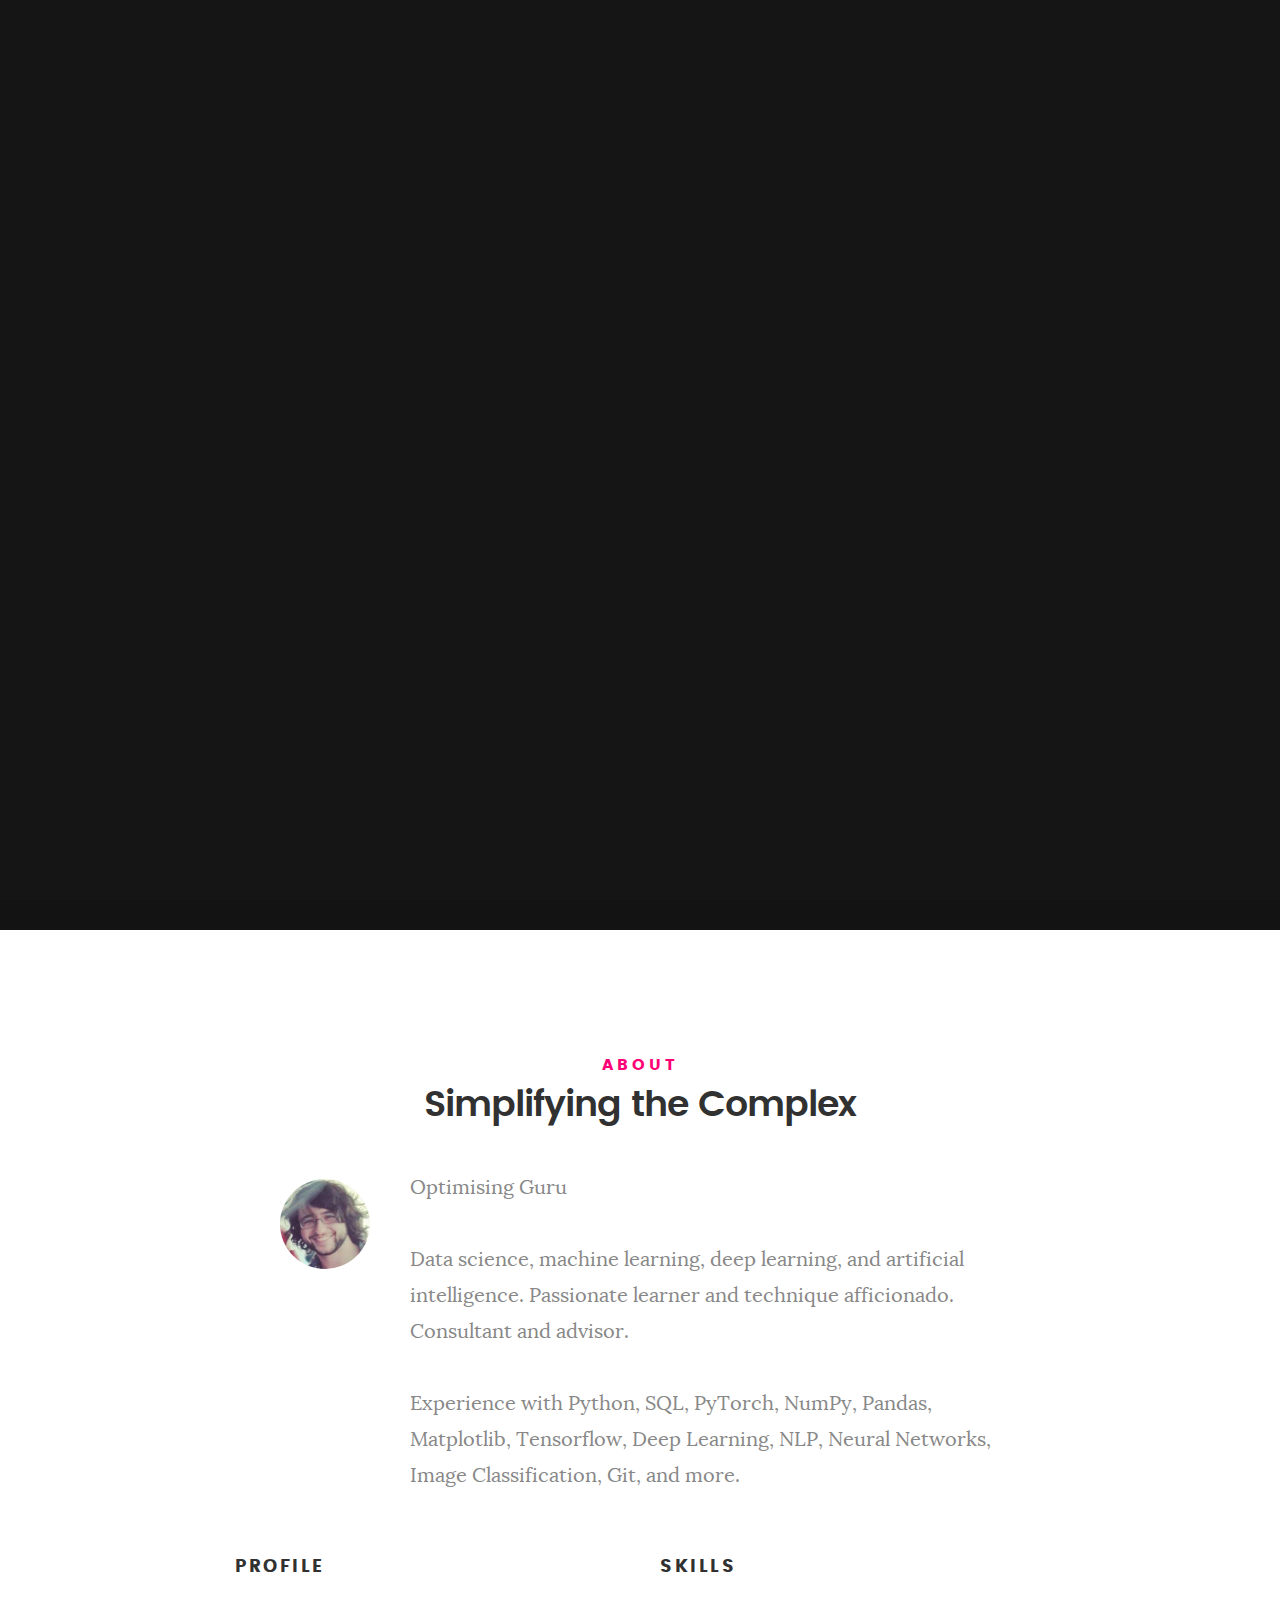
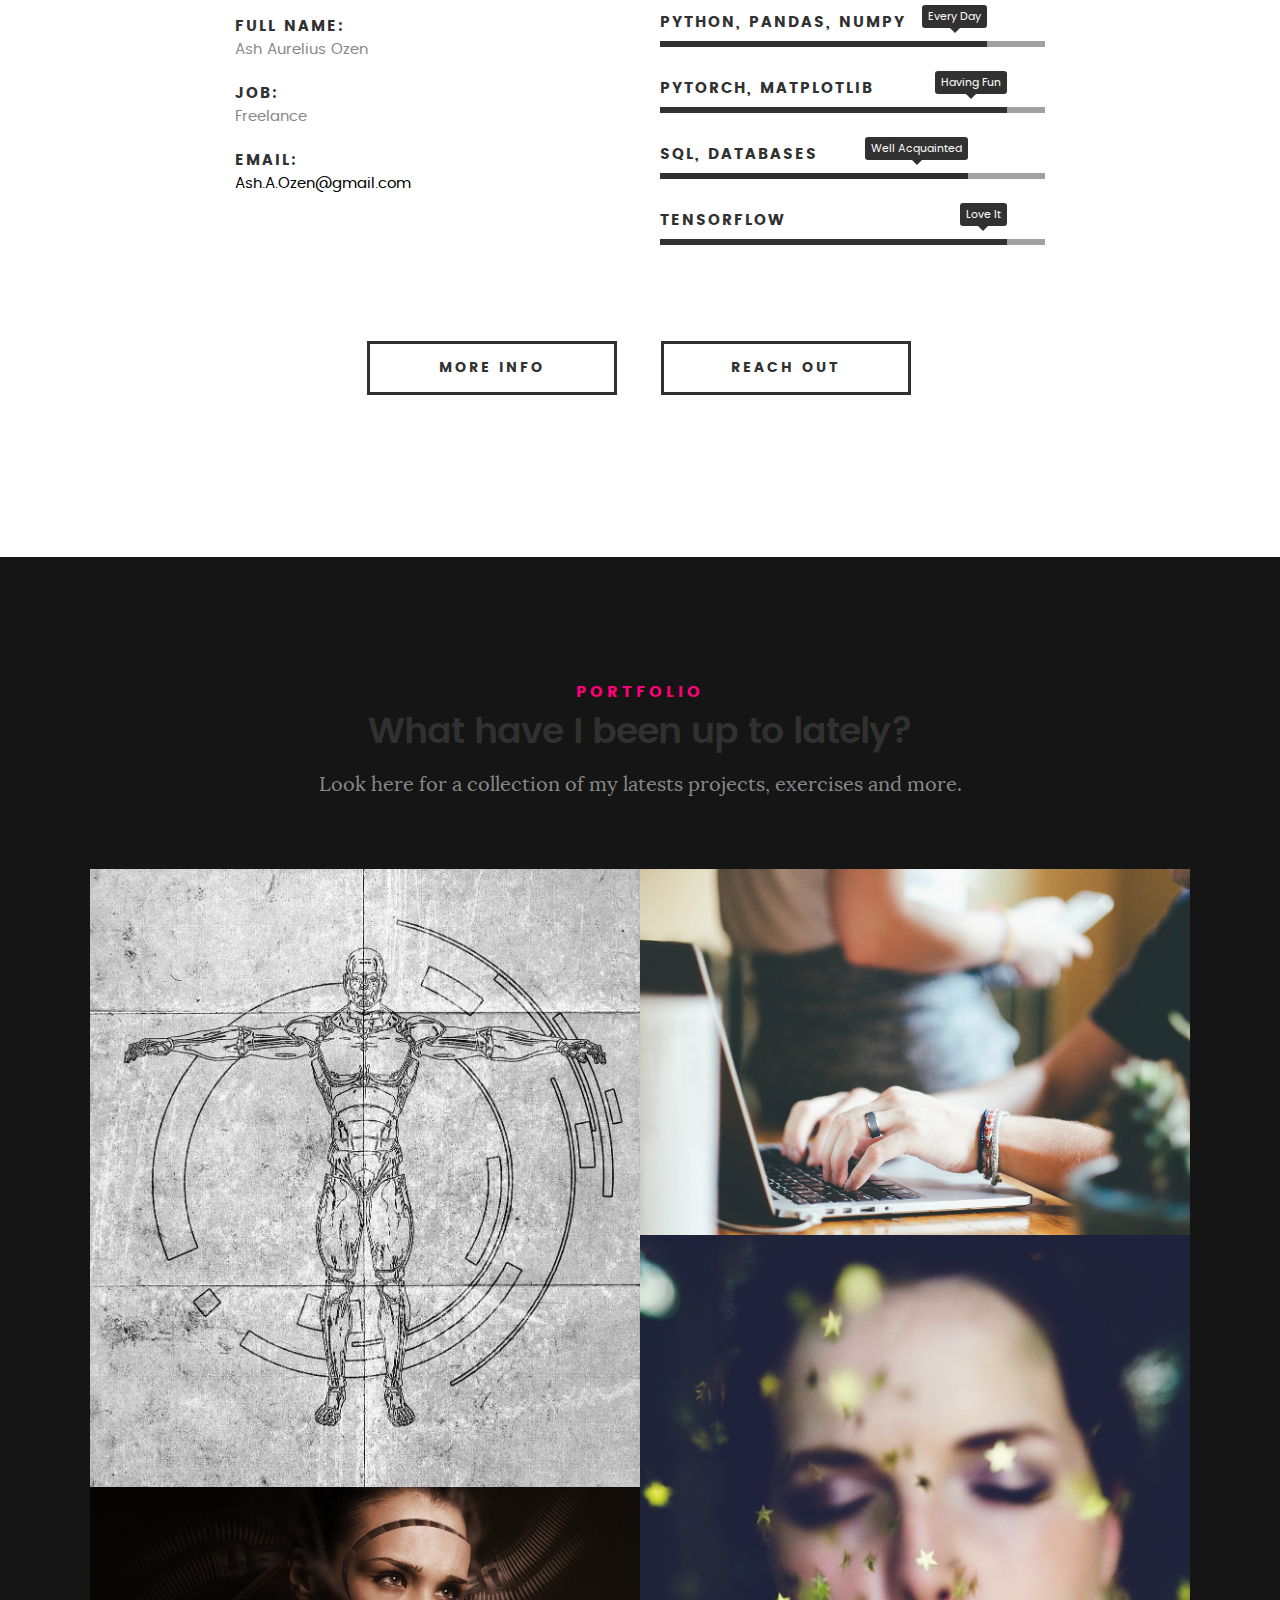
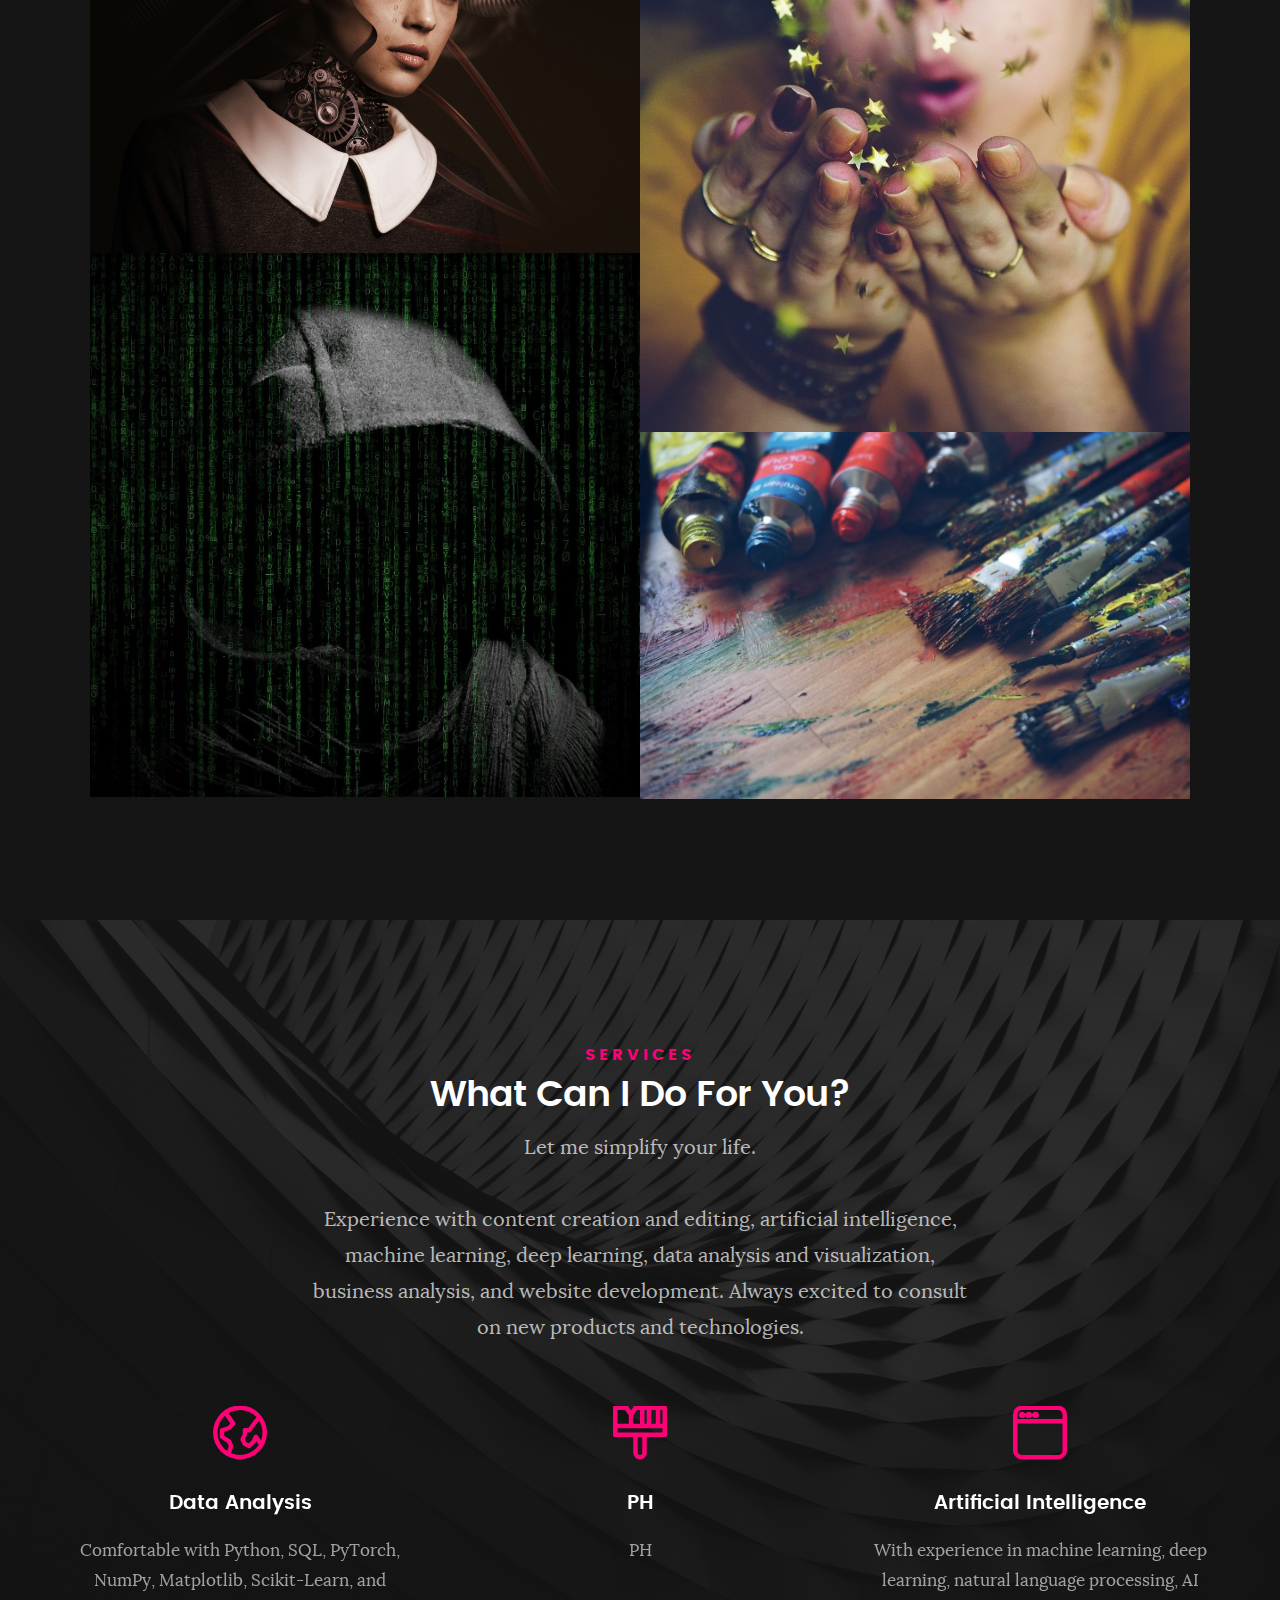
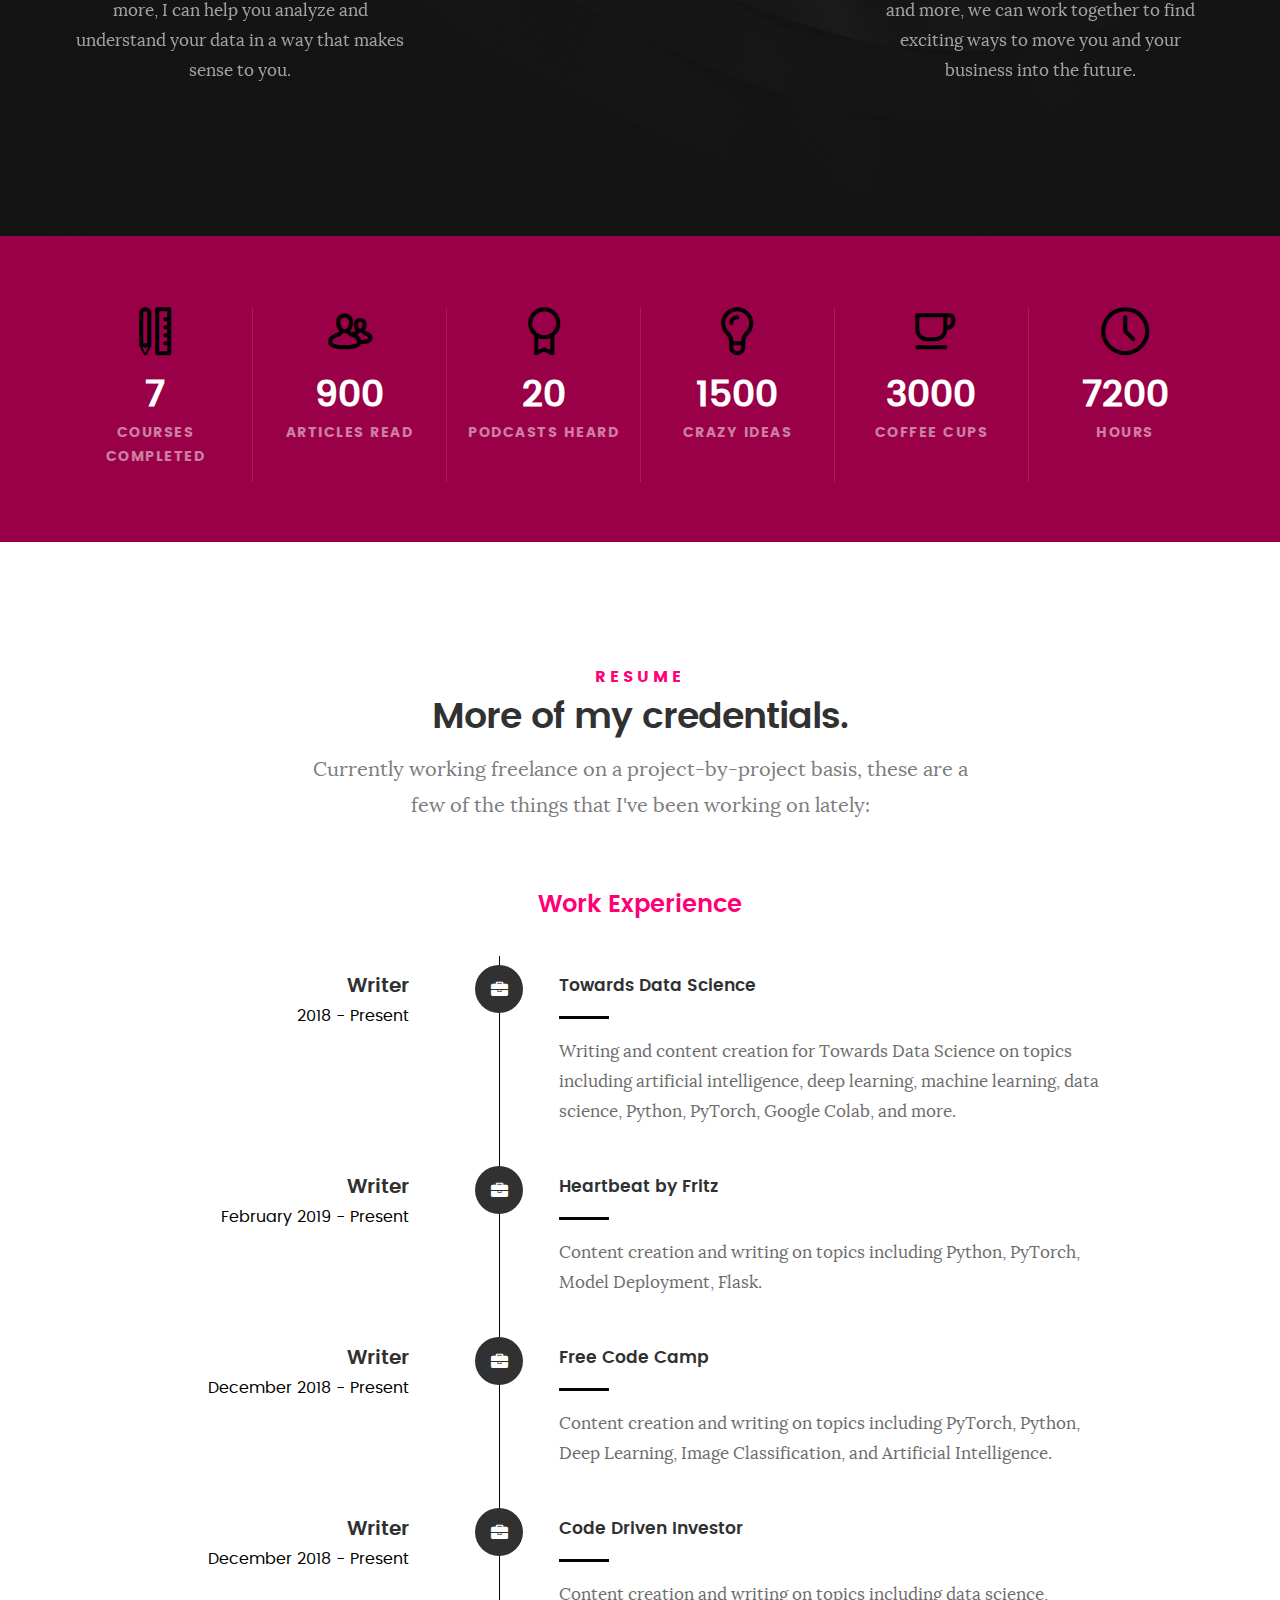
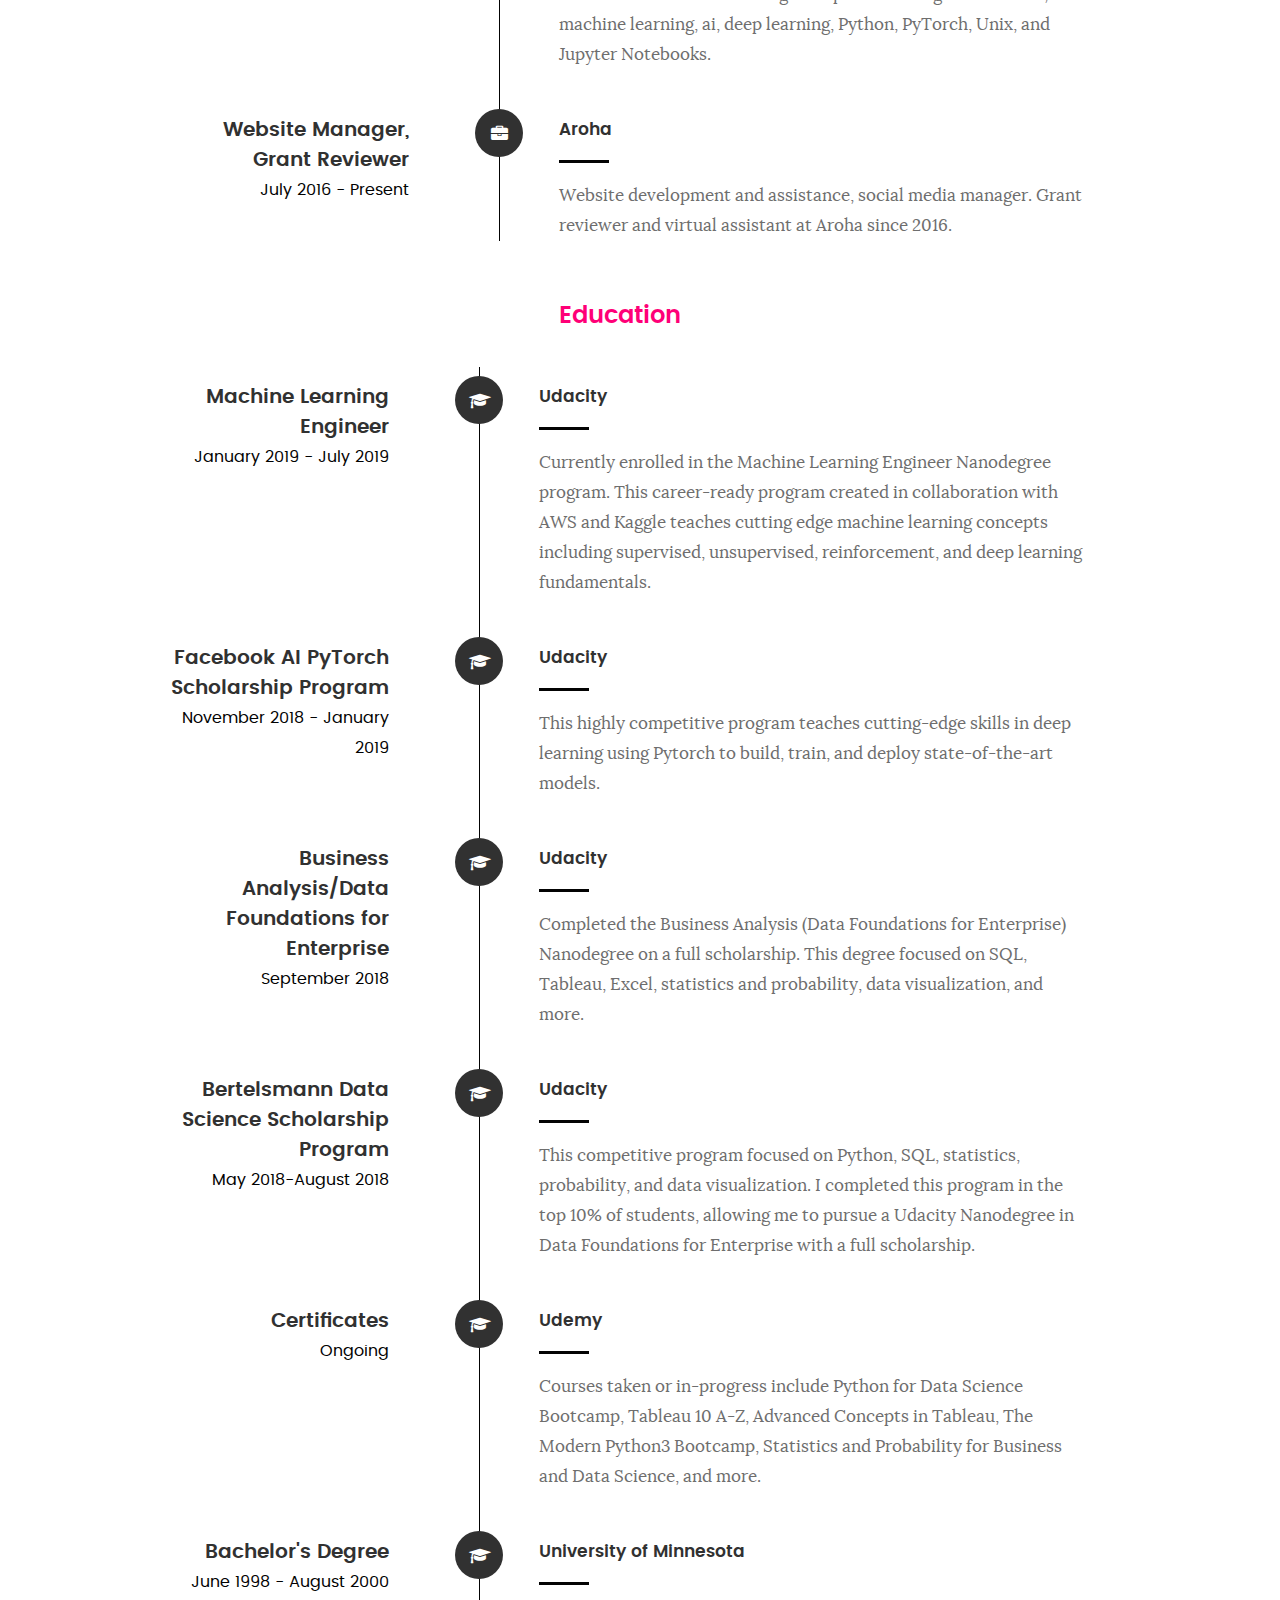
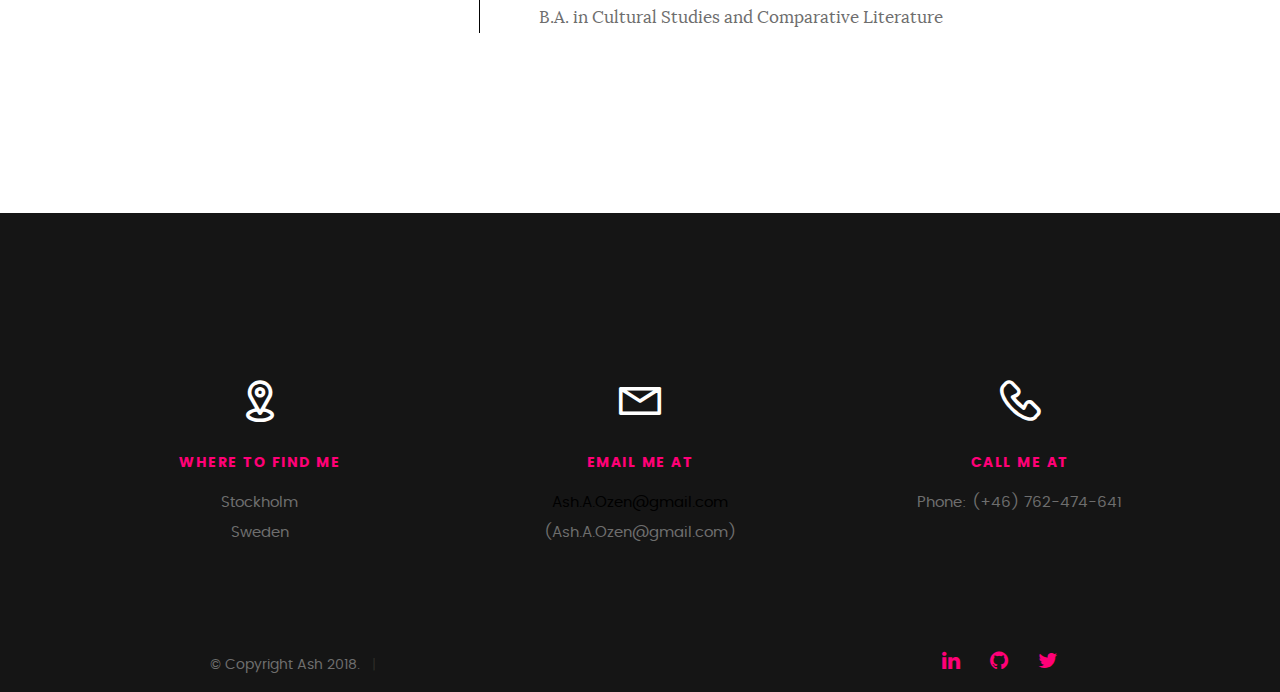
==== index.html @ 693f880a "first commit" ====
<!DOCTYPE html>
<!--[if IE 8 ]><html class="no-js oldie ie8" lang="en"> <![endif]-->
<!--[if IE 9 ]><html class="no-js oldie ie9" lang="en"> <![endif]-->
<!--[if (gte IE 9)|!(IE)]><!-->
<html class="no-js" lang="en">
<!--<![endif]-->

<head>

	<!--- basic page needs
   ================================================== -->
	<meta charset="utf-8">
	<title>Ash Ozen</title>
	<meta name="description" content="">
	<meta name="author" content="">

	<!-- mobile specific metas
   ================================================== -->
	<meta name="viewport" content="width=device-width, initial-scale=1, maximum-scale=1">

	<!-- CSS
   ================================================== -->
	<link rel="stylesheet" href="css/base.css">
	<link rel="stylesheet" href="css/main.css">
	<link rel="stylesheet" href="css/vendor.css">

	<!-- script
   ================================================== -->
	<script src="js/modernizr.js"></script>
	<script src="js/pace.min.js"></script>

	<!-- favicons
	================================================== -->
	<link rel="apple-touch-icon" sizes="180x180" href="/apple-touch-icon.png">
	<link rel="icon" type="image/png" sizes="32x32" href="/favicon-32x32.png">
	<link rel="icon" type="image/png" sizes="16x16" href="/favicon-16x16.png">
	<link rel="manifest" href="/site.webmanifest">
	<link rel="mask-icon" href="/safari-pinned-tab.svg" color="#5bbad5">
	<meta name="msapplication-TileColor" content="#da532c">
	<meta name="theme-color" content="#ffffff">

	<link rel="shortcut icon" href="https://bonn0062.github.io/portfolio_ab/favicon.ico">
	<link rel="shortcut icon"> <img src="images/ABLogoImg.png" type="image/x-icon" />
	<link rel="stylesheet" href="path/to/font-awesome/css/font-awesome.min.css">
</head>

<body id="top">

	<!-- header 
   ================================================== -->
	<header>
		<div class="row">

			<div class="top-bar">
				<a class="menu-toggle" href="#"><span>Menu</span></a>

				<div class="logo">
					<a href="index.html"></a>
				</div>

				<nav id="main-nav-wrap">
					<ul class="main-navigation">
						<li class="current"><a class="smoothscroll" href="#intro" title="">Home</a></li>
						<li><a class="smoothscroll" href="#about" title="">About</a></li>
						<li><a class="smoothscroll" href="#resume" title="">Resume</a></li>
						<li><a class="smoothscroll" href="#portfolio" title="">Portfolio</a></li>
						<li><a class="smoothscroll" href="#services" title="">Services</a></li>
						<li><a class="smoothscroll" href="#contact" title="">Contact</a></li>
						<li><a href="projects.html" title="">Projects</a></li>

					</ul>
				</nav>
			</div> <!-- /top-bar -->

		</div> <!-- /row -->
	</header> <!-- /header -->

	<!-- intro section
   ================================================== -->
	<section id="intro">

		<div class="intro-overlay"></div>

		<div class="intro-content">
			<div class="row">

				<div class="col-twelve">

					<h5>Analyze. Adapt. Achieve.</h5>
					<h1>Ash Ozen.</h1>

					<p class="intro-position">
						<span>Data Analysis</span>
						<span>Machine Learning</span>
						<span>Artificial Intelligence</span>
					</p>

					<a class="button stroke smoothscroll" href="#about" title="">learn more</a>


				</div>

			</div>
		</div> <!-- /intro-content -->

		<ul class="intro-social">
			<li><a href="https://www.linkedin.com/in/ash-ozen-1030307/"><i class="fa fa-linkedin"></i></a></li>
			<li><a href="https://github.com/Ash-Ozen"><i class="fa fa-github"></i></a></li>
			<li><a href="https://twitter.com/ash_ozen"><i class="fa fa-twitter"></i></a></li>
		</ul> <!-- /intro-social -->

	</section> <!-- /intro -->



	<!-- about section
   ================================================== -->
	<section id="about">

		<div class="row section-intro">
			<div class="col-twelve">

				<h5>About</h5>
				<h1>Simplifying the Complex</h1>

				<div class="intro-info">

					<img src="images/AAOProfile.jpg" alt="Profile Picture">

					<p class="lead"> Optimising Guru <br><br> Data science, machine learning,
						deep learning, and artificial intelligence. Passionate learner and technique afficionado.
						Consultant and advisor. <br><br> Experience with
						Python, SQL, PyTorch, NumPy, Pandas, Matplotlib, Tensorflow,
						Deep Learning, NLP, Neural Networks, Image Classification, Git, and more.</p>
				</div>

			</div>
		</div> <!-- /section-intro -->

		<div class="row about-content">

			<div class="col-six tab-full">

				<h3>Profile</h3>
				<p></p>

				<ul class="info-list">
					<li>
						<strong>Full Name:</strong>
						<span>Ash Aurelius Ozen</span>
					</li>
					<li>
						<strong>Job:</strong>
						<span>Freelance</span>
					</li>
					<!-- 
					<li>
						<strong>Website:</strong>
						<span><a href="https://bonn0062.github.io/ab_portfolio/">PH</span></a>
					</li>
					-->
					<li>

						<strong>Email:</strong></a>
						<span><a href="mailto:ash.a.ozen@gmail.com">Ash.A.Ozen@gmail.com</span></a>
					</li>

				</ul> <!-- /info-list -->

			</div>

			<div class="col-six tab-full">

				<h3>Skills</h3>
				<p></p>

				<ul class="skill-bars">
					<li>
						<div class="progress percent85"><span>Every Day</span></div>
						<strong>Python, Pandas, NumPy</strong>
					</li>
					<li>
						<div class="progress percent90"><span>Having Fun</span></div>
						<strong>PyTorch, Matplotlib</strong>
					</li>
					<li>
						<div class="progress percent80"><span>Well Acquainted</span></div>
						<strong>SQL, Databases</strong>
					</li>
					<li>
						<div class="progress percent90"><span>Love It</span></div>
						<strong>Tensorflow</strong>
					</li>

				</ul> <!-- /skill-bars -->

			</div>

		</div>

		<div class="row button-section">
			<div class="col-twelve">
				<a href="#contact" title="More Info" class="button stroke smoothscroll">More Info</a>
				<a href="mailto:ash.a.ozen@gmail.com" title="Hire Me" class="button stroke smoothscroll">Reach Out</a>
			</div>
		</div>

	</section>


	<!-- Portfolio Section
   ================================================== -->
	<section id="portfolio">

		<div class="row section-intro">
			<div class="col-twelve">

				<h5>Portfolio</h5>

				<h1>What have I been up to lately?</h1>

				<p class="lead">Look here for a collection of my latests projects, exercises and more.</p>

			</div>
		</div> <!-- /section-intro-->

		<div class="row portfotlio-content">

			<div class="col-twelve">

				<!-- portfolio-wrapper -->
				<div id="folio-wrapper" class="block-1-2 block-mob-full stack">

					<div class="bgrid folio-item">
						<div class="item-wrap">
							<img src="images/portfolio/Robot.jpg" alt="Img via Pixabay">
							<a href="#modal-05" class="overlay">
								<div class="folio-item-table">
									<div class="folio-item-cell">
										<h3 class="folio-title">Projects</h3>
										<span class="folio-types">
											Data Science, Machine Learning, Artificial Intelligence, <br> and Deep
											Learning Projects and Examples
										</span>
									</div>
								</div>
							</a>
						</div>
					</div> <!-- /folio-item -->

					<div class="bgrid folio-item">
						<div class="item-wrap">
							<img src="images/portfolio/Writing.jpg" alt="Img via Pixabay">
							<a href="#modal-02" class="overlay">
								<div class="folio-item-table">
									<div class="folio-item-cell">
										<h3 class="folio-title">Medium</h3>
										<span class="folio-types">
											Find me on Medium <br> Top Writer in Artificial Intelligence <br> Top Writer
											in Technology
										</span>
									</div>
								</div>
							</a>
						</div>
					</div> <!-- /folio-item -->

					<div class="bgrid folio-item">
						<div class="item-wrap">
							<img src="images/portfolio/WomanCelebration.jpg" alt="Img via Pixabay">
							<a href="#modal-03" class="overlay">
								<div class="folio-item-table">
									<div class="folio-item-cell">
										<h3 class="folio-title">1 Million Women to Tech DIYers</h3>
										<span class="folio-types">
											1MWTT volunteer and mentor. Created and maintain a group for 1 Million Women
											to Tech and women across the globe who are getting into technology. </span>
									</div>
								</div>
							</a>
						</div>
					</div> <!-- /folio-item -->

					<div class="bgrid folio-item">
						<div class="item-wrap">
							<img src="images/portfolio/Projects.jpg" alt="Img via Pixabay">
							<a href="#modal-04" class="overlay">
								<div class="folio-item-table">
									<div class="folio-item-cell">
										<h3 class="folio-title">Data Science/Data Analysis/Business Analysis</h3>
										<span class="folio-types">
											<li><span>
													Bertelsmann Data Science Scholarship Program<span><br> Udacity
														Business Analyst/Data Foundations for Enterprise Nanodegree
													</span> </li>
									</div>
								</div>
							</a>
						</div>
					</div> <!-- /folio-item -->

					<div class="bgrid folio-item">
						<div class="item-wrap">
							<img src="images/portfolio/FindMe.jpg" alt="Image via Pixabay">
							<a href="#modal-01" class="overlay">
								<div class="folio-item-table">
									<div class="folio-item-cell">
										<h3 class="folio-title">Find me on GitHub</h3>
										<span class="folio-types">
											Peruse my Repositories
										</span>
									</div>
								</div>
							</a>
						</div>
					</div> <!-- /folio-item -->

					<div class="bgrid folio-item">
						<div class="item-wrap">
							<img src="images/portfolio/Paint.jpg" alt="Img via Pixabay">
							<a href="#modal-06" class="overlay">
								<div class="folio-item-table">
									<div class="folio-item-cell">
										<h3 class="folio-title">Machine Learning/AI</h3>
										<span class="folio-types">
											Facebook AI PyTorch Scholarship Challenge <br> Machine Learning Engineer
											Nanodegree
										</span>
									</div>
								</div>
							</a>
						</div>
					</div> <!-- /folio-item -->

					<!-- modal popups - begin
	            ============================================================= -->
					<div id="modal-01" class="popup-modal slider mfp-hide">

						<div class="media">
							<img src="images/portfolio/FindMe.jpg" alt="" />
						</div>

						<div class="description-box">
							<h4>Find Me On GitHub</h4>
							<p>A collection of my open source projects and repositories.</p>

							<div class="categories">Data Science</div>
						</div>

						<div class="link-box">
							<a href="https://github.com/ash-ozen">Show Me</a>
							<a href="#" class="popup-modal-dismiss">Close</a>
						</div>

					</div> <!-- /modal-01 -->

					<div id="modal-02" class="popup-modal slider mfp-hide">

						<div class="media">
							<img src="images/portfolio/Writing.jpg" alt="" />
						</div>

						<div class="description-box">
							<h4>Medium</h4>
							<p>Top writer in Artificial Intelligence on Medium. Writer for Towards Data Science,
								Heartbeat by Fritz, Free Code Camp, and Data Driven Investor.</p>
							<div class="categories">My Story</div>
						</div>

						<div class="link-box">
							<a href="https://medium.com/@Ashonner">Show Me</a>
							<a href="#" class="popup-modal-dismiss">Close</a>
						</div>

					</div> <!-- /modal-02 -->

					<div id="modal-03" class="popup-modal slider mfp-hide">

						<div class="media">
							<img src="images/portfolio/WomanCelebration.jpg" alt="" />
						</div>

						<div class="description-box">
							<h4>1 Million Women to Tech DIYers</h4>
							<p>After joining the 1 Million Women to Code Summer of Code and becoming a mentor and
								volunteer, I created and am running a group for women across the globe who are getting
								started in tech and coding. This group has been so successful that 1MWTT has done an
								interview with me and used it as an example for other volunteers.</p>

							<div class="categories">Coding, Programming</div>
						</div>

						<div class="link-box">
							<a href="https://www.facebook.com/groups/1MillionWomenToTechDIYers/">Show Me</a>
							<a href="#" class="popup-modal-dismiss">Close</a>
						</div>

					</div> <!-- /modal-03 -->

					<div id="modal-04" class="popup-modal slider mfp-hide">

						<div class="media">
							<img src="images/portfolio/Projects.jpg" alt="" />
						</div>

						<div class="description-box">
							<h4>Data Science/Data Analysis/Business Analysis</h4>
							<p>Completed the Bertelsmann Data Science Scholarship program, which focused on Python, SQL,
								data manipulation and visualization. Completing the challenge in the top 10% of students
								allowed me to complete the Business Analyst/Data Foundations for Enterprise Nanodegree
								with a full scholarship.</p>

							<div class="categories">Data Science, Data Analysis, Business Analysis, Data Visualization
							</div>
						</div>

						<div class="link-box">
							<a href="https://www.udacity.com/bertelsmann-data-scholarships">Show Me</a>
							<a href="#" class="popup-modal-dismiss">Close</a>
						</div>

					</div> <!-- /modal-04 -->

					<div id="modal-05" class="popup-modal slider mfp-hide">

						<div class="media">
							<img src="images/portfolio/Robot.jpg" alt="" />
						</div>

						<div class="description-box">
							<h4>Projects</h4>
							<p>Projects and exercises that I've been working on:</p>

							<div class="categories">Data Science, Machine Learning, Coding, Programming</div>
						</div>

						<div class="link-box">
							<a href="projects.html" title="">Show Me</a>
							<a href="#" class="popup-modal-dismiss">Close</a>
						</div>

					</div> <!-- /modal-05 -->

					<div id="modal-06" class="popup-modal slider mfp-hide">

						<div class="media">
							<img src="images/portfolio/Paint.jpg" alt="" />
						</div>

						<div class="description-box">
							<h4>Machine Learning/Deep Learning/AI</h4>
							<p>Along with the machine learning projects featured on the Projects page, I also
								participated in the competitive Udacity Facebook AI PyTorch Scholarship Program.</p>

							<div class="categories">Machine Learning, Deep Learning, AI</div>
						</div>

						<div class="link-box">
							<a href="https://www.udacity.com/facebook-pytorch-scholarship">Show Me</a>
							<a href="#" class="popup-modal-dismiss">Close</a>
						</div>

					</div> <!-- /modal-06 -->


					<!-- modal popups - end
	            ============================================================= -->

				</div> <!-- /portfolio-wrapper -->

			</div> <!-- /twelve -->

		</div> <!-- /portfolio-content -->

	</section> <!-- /portfolio -->

	<!--</section>  /process-->
	<!--add download cv button (right below hire me)
<a href="#" title="Download CV" class="button button-primary">Download CV</a>-->


	<!-- services Section
================================================== -->
	<section id="services">

		<div class="overlay"></div>

		<div class="row section-intro">
			<div class="col-twelve">

				<h5>Services</h5>
				<h1>What Can I Do For You?</h1>

				<p class="lead">Let me simplify your life. <br><br> Experience with content creation and editing,
					artificial intelligence, machine learning, deep learning, data analysis and visualization, business
					analysis, and website development. Always excited to consult on new products and technologies.</p>

			</div>
		</div> <!-- /section-intro -->

		<div class="row services-content">

			<div id="owl-slider" class="owl-carousel services-list">

				<div class="service">

					<span class="icon"><i class="icon-earth"></i></span>

					<div class="service-content">

						<h3>Data Analysis</h3>

						<p class="desc">Comfortable with Python, SQL, PyTorch, NumPy, Matplotlib,
							Scikit-Learn, and more, I can help you analyze and understand your data in a way that makes
							sense to you.
						</p>

					</div>

				</div> <!-- /service -->

				<div class="service">

					<span class="icon"><i class="icon-paint-brush"></i></span>

					<div class="service-content">

						<h3>PH</h3>

						<p class="desc">PH
						</p>

					</div>


				</div> <!-- /service -->
				<div class="service">

					<span class="icon"><i class="icon-window"></i></span>

					<div class="service-content">

						<h3>Artificial Intelligence</h3>

						<p class="desc">With experience in machine learning, deep learning, natural language processing,
							AI and more, we can work together to find exciting ways to move you and your business into
							the future.
						</p>

					</div>
				</div> <!-- /service -->

			</div> <!-- /services-list -->

		</div> <!-- /services-content -->

	</section> <!-- /services -->

	<!-- stats Section
   ================================================== -->
	<section id="stats" class="count-up">

		<div class="row">
			<div class="col-twelve">

				<div class="block-1-6 block-s-1-3 block-tab-1-2 block-mob-full stats-list">

					<div class="bgrid stat">

						<div class="icon-part">
							<i class="icon-pencil-ruler"></i>
						</div>

						<h3 class="stat-count">
							7
						</h3>

						<h5 class="stat-title">
							Courses Completed
						</h5>

					</div> <!-- /stat -->

					<div class="bgrid stat">

						<div class="icon-part">
							<i class="icon-users"></i>
						</div>

						<h3 class="stat-count">
							900
						</h3>

						<h5 class="stat-title">
							Articles Read
						</h5>

					</div> <!-- /stat -->

					<div class="bgrid stat">

						<div class="icon-part">
							<i class="icon-badge"></i>
						</div>

						<h3 class="stat-count">
							20
						</h3>

						<h5 class="stat-title">
							Podcasts Heard
						</h5>

					</div> <!-- /stat -->

					<div class="bgrid stat">

						<div class="icon-part">
							<i class="icon-light-bulb"></i>
						</div>

						<h3 class="stat-count">
							1500
						</h3>

						<h5 class="stat-title">
							Crazy Ideas
						</h5>

					</div> <!-- /stat -->

					<div class="bgrid stat">

						<div class="icon-part">
							<i class="icon-cup"></i>
						</div>

						<h3 class="stat-count">
							3000
						</h3>

						<h5 class="stat-title">
							Coffee Cups
						</h5>

					</div> <!-- /stat -->

					<div class="bgrid stat">

						<div class="icon-part">
							<i class="icon-clock"></i>
						</div>

						<h3 class="stat-count">
							7200
						</h3>

						<h5 class="stat-title">
							Hours
						</h5>

					</div> <!-- /stat -->

				</div> <!-- /stats-list -->

			</div> <!-- /twelve -->
		</div> <!-- /row -->

	</section> <!-- /stats -->


	<!-- resume Section
   ================================================== -->
	<section id="resume" class="grey-section">

		<div class="row section-intro">
			<div class="col-twelve">

				<h5>Resume</h5>
				<h1>More of my credentials.</h1>

				<p class="lead">Currently working freelance on a project-by-project basis, these are a few of the things
					that I've been working on lately:</p>

			</div>
		</div> <!-- /section-intro-->

		<div class="row resume-timeline">

			<div class="col-twelve resume-header">

				<h2>Work Experience</h2>

			</div> <!-- /resume-header -->

			<div class="col-twelve">

				<div class="timeline-wrap">

					<div class="timeline-block">

						<div class="timeline-ico">
							<i class="fa fa-briefcase"></i>
						</div>

						<div class="timeline-header">
							<h3>Writer</h3>
							<p>2018 - Present</p>
						</div>

						<div class="timeline-content">
							<h4>Towards Data Science</h4>
							<p>Writing and content creation for Towards Data Science on topics including artificial
								intelligence, deep learning, machine learning, data science, Python, PyTorch, Google
								Colab, and more.</p>
						</div>

					</div> <!-- /timeline-block -->

					<div class="timeline-block">

						<div class="timeline-ico">
							<i class="fa fa-briefcase"></i>
						</div>

						<div class="timeline-header">
							<h3>Writer</h3>
							<p>February 2019 - Present</p>
						</div>

						<div class="timeline-content">
							<h4>Heartbeat by Fritz</h4>
							<p>Content creation and writing on topics including Python, PyTorch, Model Deployment,
								Flask.</p>
						</div>

					</div> <!-- /timeline-block -->

					<div class="timeline-block">

						<div class="timeline-ico">
							<i class="fa fa-briefcase"></i>
						</div>

						<div class="timeline-header">
							<h3>Writer</h3>
							<p>December 2018 - Present</p>
						</div>

						<div class="timeline-content">
							<h4>Free Code Camp</h4>
							<p>Content creation and writing on topics including PyTorch, Python, Deep Learning, Image
								Classification, and Artificial Intelligence.
						</div> <!-- /timeline-block -->

						<div class="timeline-block">

							<div class="timeline-ico">
								<i class="fa fa-briefcase"></i>
							</div>

							<div class="timeline-header">
								<h3>Writer</h3>
								<p>December 2018 - Present</p>
							</div>

							<div class="timeline-content">
								<h4>Code Driven Investor</h4>
								<p>Content creation and writing on topics including data science, machine learning, ai,
									deep learning, Python, PyTorch, Unix, and Jupyter Notebooks.</p>
							</div>

						</div> <!-- /timeline-block -->

						<div class="timeline-block">

							<div class="timeline-ico">
								<i class="fa fa-briefcase"></i>
							</div>

							<div class="timeline-header">
								<h3>Website Manager, Grant Reviewer</h3>
								<p>July 2016 - Present</p>
							</div>

							<div class="timeline-content">
								<h4>Aroha</h4>
								<p>Website development and assistance, social media manager. Grant reviewer and virtual
									assistant at Aroha since 2016.</p>
							</div>

						</div> <!-- /timeline-block -->

					</div> <!-- /timeline-wrap -->

				</div> <!-- /col-twelve -->

			</div> <!-- /resume-timeline -->

			<div class="row resume-timeline">

				<div class="col-twelve resume-header">

					<h2>Education</h2>

				</div> <!-- /resume-header -->

				<div class="col-twelve">

					<div class="timeline-wrap">

						<div class="timeline-block">

							<div class="timeline-ico">
								<i class="fa fa-graduation-cap"></i>
							</div>

							<div class="timeline-header">
								<h3>Machine Learning Engineer</h3>
								<p>January 2019 - July 2019</p>
							</div>

							<div class="timeline-content">
								<h4>Udacity</h4>
								<p> Currently enrolled in the Machine Learning Engineer Nanodegree program. This
									career-ready program created in collaboration with AWS and Kaggle teaches cutting
									edge machine learning concepts including supervised, unsupervised, reinforcement,
									and deep learning fundamentals. </p>
							</div>

						</div> <!-- /timeline-block -->

						<div class="timeline-block">

							<div class="timeline-ico">
								<i class="fa fa-graduation-cap"></i>
							</div>

							<div class="timeline-header">
								<h3>Facebook AI PyTorch Scholarship Program</h3>
								<p>November 2018 - January 2019</p>
							</div>

							<div class="timeline-content">
								<h4>Udacity</h4>
								<p> This highly competitive program teaches cutting-edge skills in deep learning using
									Pytorch to build, train, and deploy state-of-the-art models.</p>
							</div>

						</div> <!-- /timeline-block -->

						<div class="timeline-block">

							<div class="timeline-ico">
								<i class="fa fa-graduation-cap"></i>
							</div>

							<div class="timeline-header">
								<h3>Business Analysis/Data Foundations for Enterprise</h3>
								<p>September 2018</p>
							</div>

							<div class="timeline-content">
								<h4>Udacity</h4>
								<p>Completed the Business Analysis (Data Foundations for Enterprise) Nanodegree on a
									full scholarship. This degree focused on SQL, Tableau, Excel, statistics and
									probability, data visualization, and more.</p>
							</div>

						</div> <!-- /timeline-block -->

						<div class="timeline-block">

							<div class="timeline-ico">
								<i class="fa fa-graduation-cap"></i>
							</div>

							<div class="timeline-header">
								<h3>Bertelsmann Data Science Scholarship Program</h3>
								<p>May 2018-August 2018</p>
							</div>

							<div class="timeline-content">
								<h4>Udacity</h4>
								<p>This competitive program focused on Python, SQL, statistics, probability, and data
									visualization. I completed this program in the top 10% of students, allowing me to
									pursue a Udacity Nanodegree in Data Foundations for Enterprise with a full
									scholarship.</p>
							</div>

						</div> <!-- /timeline-block -->

						<div class="timeline-block">

							<div class="timeline-ico">
								<i class="fa fa-graduation-cap"></i>
							</div>

							<div class="timeline-header">
								<h3>Certificates</h3>
								<p>Ongoing</p>
							</div>

							<div class="timeline-content">
								<h4>Udemy</h4>
								<p>Courses taken or in-progress include Python for Data Science Bootcamp, Tableau 10
									A-Z, Advanced Concepts in Tableau, The Modern Python3 Bootcamp, Statistics and
									Probability for Business and Data Science, and more. </p>
							</div>

						</div> <!-- /timeline-block -->

						<div class="timeline-block">

							<div class="timeline-ico">
								<i class="fa fa-graduation-cap"></i>
							</div>

							<div class="timeline-header">
								<h3>Bachelor's Degree</h3>
								<p>June 1998 - August 2000</p>
							</div>

							<div class="timeline-content">
								<h4>University of Minnesota</h4>
								<p>B.A. in Cultural Studies and Comparative Literature</p>
							</div>

						</div> <!-- /timeline-block -->

					</div> <!-- /timeline-wrap -->

				</div> <!-- /col-twelve -->

			</div> <!-- /resume-timeline -->

	</section> <!-- /features -->

	<!-- contact
   ================================================== -->
	<section id="contact">



		</div> <!-- /contact-form -->

		<div class="row contact-info">

			<div class="col-four tab-full">

				<div class="icon">
					<i class="icon-pin"></i>
				</div>

				<h5>Where to find me</h5>

				<p>
					Stockholm<br>
					Sweden
				</p>

			</div>

			<div class="col-four tab-full collapse">
				<a href="mailto: ash.a.ozen@gmail.com">
					<div class="icon">
						<i class="icon-mail"></i>
					</div>
					<h5>Email Me At</h5>
					Ash.A.Ozen@gmail.com
				</a><br>
				(Ash.A.Ozen@gmail.com)
				</p>

			</div>

			<div class="col-four tab-full">

				<div class="icon">
					<i class="icon-phone"></i>
				</div>

				<h5>Call Me At</h5>

				<p>Phone: (+46) 762-474-641<br>
				</p>

			</div>

		</div> <!-- /contact-info -->

	</section> <!-- /contact -->


	<!-- footer
   ================================================== -->

	<footer>
		<div class="row">

			<div class="col-six tab-full pull-right social">

				<ul class="footer-social">
					<li><a href="https://www.linkedin.com/in/ash-ozen-1030307"><i class="fa fa-linkedin"></i></a></li>
					<li><a href="https://github.com/Ash-Ozen"><i class="fa fa-github"></i></a></li>
					<li><a href="https://twitter.com/ash_ozen"><i class="fa fa-twitter"></i></a></li>
				</ul>

			</div>

			<div class="col-six tab-full">
				<div class="copyright">
					<span>© Copyright Ash 2018.</span>
					<span><a href="http://www.styleshout.com/"></a></span>
				</div>
			</div>

			<div id="go-top">
				<a class="smoothscroll" title="Back to Top" href="#top"><i class="fa fa-long-arrow-up"></i></a>
			</div>

		</div> <!-- /row -->
	</footer>

	<div id="preloader">
		<div id="loader"></div>
	</div>

	<!-- Java Script
  ================================================== -->
	<script src="js/jquery-2.1.3.min.js"></script>
	<script src="js/plugins.js"></script>
	<script src="js/main.js"></script>

</body>

</html>
---- css/base.css ----
/**
 * =================================================================== 
 *
 *  Kards v1.0 Base Stylesheet
 *  url: styleshout.com
 *  03-01-2016
 *  ------------------------------------------------------------------
 *  TOC:
 *  01. reset
 *  02. basic/base setup styles
 *  03. grid
 *  04. MISC
 *
 * =================================================================== 
 */

/** 
 * ===================================================================
 * 01. reset - normalize.css v3.0.2 | MIT License | git.io/normalize
 *
 * ------------------------------------------------------------------- 
 */
html {
	font-family: sans-serif;
	-ms-text-size-adjust: 100%;
	-webkit-text-size-adjust: 100%;
}

body {
	margin: 0;
}

article,
aside,
details,
figcaption,
figure,
footer,
header,
hgroup,
main,
menu,
nav,
section,
summary {
	display: block;
}

audio,
canvas,
progress,
video {
	display: inline-block;
	vertical-align: baseline;
}

audio:not([controls]) {
	display: none;
	height: 0;
}

[hidden],
template {
	display: none;
}

a {
	background: transparent;
}

a:active,
a:hover {
	outline: 0;
}

abbr[title] {
	border-bottom: 1px dotted;
}

b,
strong {
	font-weight: bold;
}

dfn {
	font-style: italic;
}

h1 {
	font-size: 2em;
	margin: 0.67em 0;
}

mark {
	background: #ff0;
	color: #000;
}

small {
	font-size: 80%;
}

sub,
sup {
	font-size: 75%;
	line-height: 0;
	position: relative;
	vertical-align: baseline;
}

sup {
	top: -0.5em;
}

sub {
	bottom: -0.25em;
}

img {
	border: 0;
}

svg:not(:root) {
	overflow: hidden;
}

figure {
	margin: 1em 40px;
}

hr {
	-moz-box-sizing: content-box;
	box-sizing: content-box;
	height: 0;
}

pre {
	overflow: auto;
}

code,
kbd,
pre,
samp {
	font-family: monospace, monospace;
	font-size: 1em;
}

button,
input,
optgroup,
select,
textarea {
	color: inherit;
	font: inherit;
	margin: 0;
}

button {
	overflow: visible;
}

button,
select {
	text-transform: none;
}

button,
html input[type="button"],
input[type="reset"],
input[type="submit"] {
	-webkit-appearance: button;
	cursor: pointer;
}

button[disabled],
html input[disabled] {
	cursor: default;
}

button::-moz-focus-inner,
input::-moz-focus-inner {
	border: 0;
	padding: 0;
}

input {
	line-height: normal;
}

input[type="checkbox"],
input[type="radio"] {
	box-sizing: border-box;
	padding: 0;
}

input[type="number"]::-webkit-inner-spin-button,
input[type="number"]::-webkit-outer-spin-button {
	height: auto;
}

input[type="search"] {
	-webkit-appearance: textfield;
	-moz-box-sizing: content-box;
	-webkit-box-sizing: content-box;
	box-sizing: content-box;
}

input[type="search"]::-webkit-search-cancel-button,
input[type="search"]::-webkit-search-decoration {
	-webkit-appearance: none;
}

fieldset {
	border: 1px solid #c0c0c0;
	margin: 0 2px;
	padding: 0.35em 0.625em 0.75em;
}

legend {
	border: 0;
	padding: 0;
}

textarea {
	overflow: auto;
}

optgroup {
	font-weight: bold;
}

table {
	border-collapse: collapse;
	border-spacing: 0;
}

td,
th {
	padding: 0;
}

/** 
 * ===================================================================
 * 02. basic/base setup styles - (_basic.scss)
 *
 * ------------------------------------------------------------------- 
 */
html {
	font-size: 62.5%;
	box-sizing: border-box;
}

*,
*::before,
*::after {
	box-sizing: inherit;
}

body {
	font-weight: normal;
	line-height: 1;
	text-rendering: optimizeLegibility;
	word-wrap: break-word;
	-webkit-overflow-scrolling: touch;
	-webkit-text-size-adjust: none;
}

body,
input,
button {
	-moz-osx-font-smoothing: grayscale;
	-webkit-font-smoothing: antialiased;
}

/**
 * Media - (_basic.scss)
 * ------------------------------------------------------------------- 
 */
img,
video {
	max-width: 100%;
	height: auto;
}

/**
 * Typography resets - (_basic.scss)
 * ------------------------------------------------------------------- 
 */
div,
dl,
dt,
dd,
ul,
ol,
li,
h1,
h2,
h3,
h4,
h5,
h6,
pre,
form,
p,
blockquote,
th,
td {
	margin: 0;
	padding: 0;
}

h1,
h2,
h3,
h4,
h5,
h6 {
	-webkit-font-variant-ligatures: common-ligatures;
	-moz-font-variant-ligatures: common-ligatures;
	font-variant-ligatures: common-ligatures;
	text-rendering: optimizeLegibility;
}

em,
i {
	font-style: italic;
	line-height: inherit;
}

strong,
b {
	font-weight: bold;
	line-height: inherit;
}

small {
	font-size: 60%;
	line-height: inherit;
}

ol,
ul {
	list-style: none;
}

li {
	display: block;
}

/**
 * links - (_basic.scss)
 * ------------------------------------------------------------------- 
 */
a {
	text-decoration: none;
	line-height: inherit;
}

a img {
	border: none;
}

/**
 * inputs - (_basic.scss)
 * ------------------------------------------------------------------- 
 */
fieldset {
	margin: 0;
	padding: 0;
}

input[type="email"],
input[type="number"],
input[type="search"],
input[type="text"],
input[type="tel"],
input[type="url"],
input[type="password"],
textarea {
	-webkit-appearance: none;
	-moz-appearance: none;
	-ms-appearance: none;
	-o-appearance: none;
	appearance: none;
}

/** 
 * ===================================================================
 * 03. grid - (_grid.scss)
 *
 * ------------------------------------------------------------------- 
 */
.row {
	width: 94%;
	max-width: 1140px;
	margin: 0 auto;
}

.row:before,
.row:after {
	content: "";
	display: table;
}

.row:after {
	clear: both;
}

.row .row {
	width: auto;
	max-width: none;
	margin-left: -20px;
	margin-right: -20px;
}

[class*="col-"],
.bgrid {
	float: left;
}

[class*="col-"] + [class*="col-"].end {
	float: right;
}

[class*="col-"] {
	padding: 0 20px;
}

.col-one {
	width: 8.33333%;
}

.col-two,
.col-1-6 {
	width: 16.66667%;
}

.col-three,
.col-1-4 {
	width: 25%;
}

.col-four,
.col-1-3 {
	width: 33.33333%;
}

.col-five {
	width: 41.66667%;
}

.col-six,
.col-1-2 {
	width: 50%;
}

.col-seven {
	width: 58.33333%;
}

.col-eight,
.col-2-3 {
	width: 66.66667%;
}

.col-nine,
.col-3-4 {
	width: 75%;
}

.col-ten,
.col-5-6 {
	width: 83.33333%;
}

.col-eleven {
	width: 91.66667%;
}

.col-twelve,
.col-full {
	width: 100%;
}

/**
 * small screens - (_grid.scss)
 * --------------------------------------------------------------- 
 */
@media screen and (max-width:1024px) {
	.row .row {
		margin-left: -18px;
		margin-right: -18px;
	}

	[class*="col-"] {
		padding: 0 18px;
	}

}

/**
 * tablets - (_grid.scss)
 * --------------------------------------------------------------- 
 */
@media screen and (max-width:768px) {
	.row {
		width: auto;
		padding-left: 30px;
		padding-right: 30px;
	}

	.row .row {
		padding-left: 0;
		padding-right: 0;
		margin-left: -15px;
		margin-right: -15px;
	}

	[class*="col-"] {
		padding: 0 15px;
	}

	.tab-1-4 {
		width: 25%;
	}

	.tab-1-3 {
		width: 33.33333%;
	}

	.tab-1-2 {
		width: 50%;
	}

	.tab-2-3 {
		width: 66.66667%;
	}

	.tab-3-4 {
		width: 75%;
	}

	.tab-full {
		width: 100%;
	}

}

/**
 * large mobile devices - (_grid.scss)
 * --------------------------------------------------------------- 
 */
@media screen and (max-width:600px) {
	.row {
		padding-left: 25px;
		padding-right: 25px;
	}

	.row .row {
		margin-left: -10px;
		margin-right: -10px;
	}

	[class*="col-"] {
		padding: 0 10px;
	}

	.mob-1-4 {
		width: 25%;
	}

	.mob-1-2 {
		width: 50%;
	}

	.mob-3-4 {
		width: 75%;
	}

	.mob-full {
		width: 100%;
	}

}

/**
 * small mobile devices - (_grid.scss)
 * --------------------------------------------------------------- 
 */
@media screen and (max-width:400px) {
	.row .row {
		padding-left: 0;
		padding-right: 0;
		margin-left: 0;
		margin-right: 0;
	}

	[class*="col-"] {
		width: 100% !important;
		float: none !important;
		clear: both !important;
		margin-left: 0;
		margin-right: 0;
		padding: 0;
	}

	[class*="col-"] + [class*="col-"].end {
		float: none;
	}

}

/** 
 * ===================================================================
 * block grids - (_grid.scss)
 *
 * ------------------------------------------------------------------- 
 */
[class*="block-"]:before,
[class*="block-"]:after {
	content: "";
	display: table;
}

[class*="block-"]:after {
	clear: both;
}

.block-1-6 .bgrid {
	width: 16.66667%;
}

.block-1-4 .bgrid {
	width: 25%;
}

.block-1-3 .bgrid {
	width: 33.33333%;
}

.block-1-2 .bgrid {
	width: 50%;
}

/**
 * Clearing for block grid columns. Allow columns with 
 * different heights to align properly.
 */
.block-1-6 .bgrid:nth-child(6n+1),
.block-1-4 .bgrid:nth-child(4n+1),
.block-1-3 .bgrid:nth-child(3n+1),
.block-1-2 .bgrid:nth-child(2n+1) {
	clear: both;
}

/**
 * small screens - (_grid.scss)
 * --------------------------------------------------------------- 
 */
@media screen and (max-width:1024px) {
	.block-s-1-6 .bgrid {
		width: 16.66667%;
	}

	.block-s-1-4 .bgrid {
		width: 25%;
	}

	.block-s-1-3 .bgrid {
		width: 33.33333%;
	}

	.block-s-1-2 .bgrid {
		width: 50%;
	}

	.block-s-full .bgrid {
		width: 100%;
		clear: both;
	}

	[class*="block-s-"] .bgrid:nth-child(n) {
		clear: none;
	}

	.block-s-1-6 .bgrid:nth-child(6n+1),
	.block-s-1-4 .bgrid:nth-child(4n+1),
	.block-s-1-3 .bgrid:nth-child(3n+1),
	.block-s-1-2 .bgrid:nth-child(2n+1) {
		clear: both;
	}

}

/**
 * tablets - (_grid.scss)
 * --------------------------------------------------------------- 
 */
@media screen and (max-width:768px) {
	.block-tab-1-6 .bgrid {
		width: 16.66667%;
	}

	.block-tab-1-4 .bgrid {
		width: 25%;
	}

	.block-tab-1-3 .bgrid {
		width: 33.33333%;
	}

	.block-tab-1-2 .bgrid {
		width: 50%;
	}

	.block-tab-full .bgrid {
		width: 100%;
		clear: both;
	}

	[class*="block-tab-"] .bgrid:nth-child(n) {
		clear: none;
	}

	.block-tab-1-6 .bgrid:nth-child(6n+1),
	.block-tab-1-4 .bgrid:nth-child(4n+1),
	.block-tab-1-3 .bgrid:nth-child(3n+1),
	.block-tab-1-2 .bgrid:nth-child(2n+1) {
		clear: both;
	}

}

/**
 * large mobile devices - (_grid.scss)
 * --------------------------------------------------------------- 
 */
@media screen and (max-width:600px) {
	.block-mob-1-6 .bgrid {
		width: 16.66667%;
	}

	.block-mob-1-4 .bgrid {
		width: 25%;
	}

	.block-mob-1-3 .bgrid {
		width: 33.33333%;
	}

	.block-mob-1-2 .bgrid {
		width: 50%;
	}

	.block-mob-full .bgrid {
		width: 100%;
		clear: both;
	}

	[class*="block-mob-"] .bgrid:nth-child(n) {
		clear: none;
	}

	.block-mob-1-6 .bgrid:nth-child(6n+1),
	.block-mob-1-4 .bgrid:nth-child(4n+1),
	.block-mob-1-3 .bgrid:nth-child(3n+1),
	.block-mob-1-2 .bgrid:nth-child(2n+1) {
		clear: both;
	}

}

/**
 * stack on small mobile devices - (_grid.scss)
 * --------------------------------------------------------------- 
 */
@media screen and (max-width:400px) {
	.stack .bgrid {
		width: 100% !important;
		float: none !important;
		clear: both !important;
		margin-left: 0;
		margin-right: 0;
	}

}

/** 
 * ===================================================================
 * 04. MISC  - (_grid.scss)
 *
 * ------------------------------------------------------------------- 
 */

/**
 * Clearing - (http://nicolasgallagher.com/micro-clearfix-hack/
 */
.group:before,
.group:after {
	content: "";
	display: table;
}

.group:after {
	clear: both;
}

/**
 * Misc Helper Styles 
 */
.hide {
	display: none;
}

.invisible {
	visibility: hidden;
}

.antialiased {
	-webkit-font-smoothing: antialiased;
	-moz-osx-font-smoothing: grayscale;
}

.remove-bottom {
	margin-bottom: 0;
}

.half-bottom {
	margin-bottom: 1.5rem !important;
}

.add-bottom {
	margin-bottom: 3rem !important;
}

.no-border {
	border: none;
}

.full-width {
	width: 100%;
}

.text-center {
	text-align: center;
}

.text-left {
	text-align: left;
}

.text-right {
	text-align: right;
}

.pull-left {
	float: left;
}

.pull-right {
	float: right;
}

.align-center {
	margin-left: auto;
	margin-right: auto;
	text-align: center;
}

/*# sourceMappingURL=base.css.map */
---- css/main.css ----
/**
 * =================================================================== 
 *
 *  Kards v1.0 Main Stylesheet
 *  url: styleshout.com
 *  03-01-2016
 *  ------------------------------------------------------------------
 *  TOC:
 *  01. webfonts and iconfonts
 *  02. base style overrides
 *  03. typography & general theme styles
 *  04. preloader
 *  05. forms
 *  06. buttons 
 *  07. other components
 *  08. common styles
 *  09. header styles
 *  10. intro
 *  11. about
 *  12. resume
 *  13. portfolio
 *  14. call-to-action section
 *  15. services
 *  16. stats
 *  17. contact
 *  18. footer
 *
 * =================================================================== 
 */


/** 
 * ===================================================================
 * 01. webfonts and iconfonts - (_document-setup.scss)
 *
 * ------------------------------------------------------------------- 
 */
@import url("fonts.css");
@import url("font-awesome/css/font-awesome.min.css");
@import url("micons/micons.css");


/** 
 * ===================================================================
 * 02. base style overrides - (_document-setup.scss)
 *
 * ------------------------------------------------------------------- 
 */
html {
	font-size: 10px;
}

@media only screen and (max-width:1024px) {
	html {
		font-size: 9.411764705882353px;
	}
}
@media only screen and (max-width:768px) {
	html {
		font-size: 10px;
	}
}
@media only screen and (max-width:400px) {
	html {
		font-size: 9.411764705882353px;
	}
}

html, body {
	height: 100%;
}
body {
	background: #151515;
	font-family: "lora-regular", serif;
	font-size: 1.7rem;
	line-height: 3rem;
	color: #6e6e6e;
}

/**
 * links - (_document-setup.scss)
 * -------------------------------------------------------------------
 */
a, a:visited {
	color: #000000;
	-moz-transition: all 0.3s ease-in-out;
	-o-transition: all 0.3s ease-in-out;
	-webkit-transition: all 0.3s ease-in-out;
	-ms-transition: all 0.3s ease-in-out;
	transition: all 0.3s ease-in-out;
}
a:hover, a:focus, a:active {
	color: #FF0077;
	outline: 0;
}

/** 
 * ===================================================================
 * 03. typography & general theme styles - (_document-setup.scss)
 *
 * ------------------------------------------------------------------- 
 */
h1, h2, h3, h4, h5, h6, .h01, .h02, .h03, .h04, .h05, .h06 {
	font-family: "poppins-semibold", sans-serif;
	color: #313131;
	font-style: normal;
	text-rendering: optimizeLegibility;
	margin-bottom: 2.1rem;
}
h3, .h03, h4, .h04 {
	margin-bottom: 1.8rem;
}
h5, .h05, h6, .h06 {
	font-family: "poppins-bold";
	margin-bottom: 1.2rem;
}
h1, .h01 {
	font-size: 3.1rem;
	line-height: 1.355;
	letter-spacing: -.1rem;
}
@media only screen and (max-width:600px) {
	h1, .h01 {
		font-size: 2.6rem;
		letter-spacing: -.07rem;
	}
}
h2, .h02 {
	font-size: 2.4rem;
	line-height: 1.25;
}
h3, .h03 {
	font-size: 2rem;
	line-height: 1.5;
}
h4, .h04 {
	font-size: 1.7rem;
	line-height: 1.765;
}
h5, .h05 {
	font-size: 1.4rem;
	line-height: 1.714;
	text-transform: uppercase;
	letter-spacing: .15rem;
}
h6, .h06 {
	font-size: 1.3rem;
	line-height: 1.846;
	text-transform: uppercase;
	letter-spacing: .15rem;
}
p img {
	margin: 0;
}
p.lead {
	font-family: "lora-regular", serif;
	font-size: 2rem;
	line-height: 1.8;
	color: #888888;
}
@media only screen and (max-width:768px) {
	p.lead {
		font-size: 1.7rem;
	}
}
em, i, strong, b {
	font-size: 1.7rem;
	line-height: 3rem;
	font-style: normal;
	font-weight: normal;
}
em, i {
	font-family: "lora-italic", serif;
}
strong, b {
	font-family: "lora-bold", serif;
}
small {
	font-size: 1.2rem;
	line-height: inherit;
}
blockquote {
	margin: 3rem 0;
	padding-left: 4rem;
	position: relative;
}
blockquote:before {
	content: "\201C";
	font-size: 8rem;
	line-height: 0px;
	margin: 0;
	color: #313131;
	font-family: arial, sans-serif;
	position: absolute;
	top: 3rem;
	left: 0;
}
blockquote p {
	font-family: georgia, serif;
	font-style: italic;
	padding: 0;
	font-size: 1.9rem;
	line-height: 1.737;
}
blockquote cite {
	display: block;
	font-size: 1.3rem;
	font-style: normal;
	line-height: 1.616;
}
blockquote cite:before {
	content: "\2014 \0020";
}
blockquote cite a, blockquote cite a:visited {
	color: #888888;
	border: none;
}
abbr {
	font-family: "poppins-bold", serif;
	font-variant: small-caps;
	text-transform: lowercase;
	letter-spacing: .05rem;
	color: #888888;
}
var, kbd, samp, code, pre {
	font-family: Consolas, "Andale Mono", Courier, "Courier New", monospace;
}
pre {
	padding: 2.4rem 3rem 3rem;
	background: #F1F1F1;
}
code {
	font-size: 1.4rem;
	margin: 0 .2rem;
	padding: .3rem .6rem;
	white-space: nowrap;
	background: #F1F1F1;
	border: 1px solid #E1E1E1;
	border-radius: 3px;
}
pre > code {
	display: block;
	white-space: pre;
	line-height: 2;
	padding: 0;
	margin: 0;
}
pre.prettyprint > code {
	border: none;
}
del {
	text-decoration: line-through;
}
abbr[title], dfn[title] {
	border-bottom: 1px dotted;
	cursor: help;
}
mark {
	background: #FFF49B;
	color: #000;
}
hr {
	border: solid #d2d2d2;
	border-width: 1px 0 0;
	clear: both;
	margin: 2.4rem 0 1.5rem;
	height: 0;
}

/**
 * Lists - (_document-setup.scss)  
 * -------------------------------------------------------------------
 */
ol {
	list-style: decimal;
}
ul {
	list-style: disc;
}
li {
	display: list-item;
}
ol, ul {
	margin-left: 1.7rem;
}
ul li {
	padding-left: .4rem;
}
ul ul, ul ol, ol ol, ol ul {
	margin: .6rem 0 .6rem 1.7rem;
}
ul.disc li {
	display: list-item;
	list-style: none;
	padding: 0 0 0 .8rem;
	position: relative;
}
ul.disc li::before {
	content: "";
	display: inline-block;
	width: 8px;
	height: 8px;
	border-radius: 50%;
	background: #FF0077;
	position: absolute;
	left: -17px;
	top: 11px;
	vertical-align: middle;
}
dt {
	margin: 0;
	color: #FF0077;
}
dd {
	margin: 0 0 0 2rem;
}

/**
 * tables - (_document-setup.scss)  
 * -------------------------------------------------------------------
 */
table {
	border-width: 0;
	width: 100%;
	max-width: 100%;
	font-family: "lora-regular", sans-serif;
}
th, td {
	padding: 1.5rem 3rem;
	text-align: left;
	border-bottom: 1px solid #E8E8E8;
}
th {
	color: #313131;
	font-family: "poppins-bold", sans-serif;
}
td {
	line-height: 1.5;
}
th:first-child, td:first-child {
	padding-left: 0;
}
th:last-child, td:last-child {
	padding-right: 0;
}
.table-responsive {
	overflow-x: auto;
	-webkit-overflow-scrolling: touch;
}

/**
 * Spacing - (_document-setup.scss)  
 * -------------------------------------------------------------------
 */
button, .button {
	margin-bottom: 1.2;
}
fieldset {
	margin-bottom: 1.5rem;
}
input,
textarea,
select,
pre,
blockquote,
figure,
table,
p,
ul,
ol,
dl,
form,
.fluid-video-wrapper,
.ss-custom-select {
	margin-bottom: 3rem;
}

/**
 * floated image - (_document-setup.scss)  
 * -------------------------------------------------------------------
 */
img.pull-right {
	margin: .9rem 0 0 2.4rem;
}
img.pull-left {
	margin: .9rem 2.4rem 0 0;
}

/**
 * block grid paddings - (_document-setup.scss) 
 * -------------------------------------------------------------------
 */
.bgrid {
	padding: 0 20px;
}
@media only screen and (max-width:1024px) {
	.bgrid {
		padding: 0 18px;
	}
}
@media only screen and (max-width:768px) {
	.bgrid {
		padding: 0 15px;
	}
}
@media only screen and (max-width:600px) {
	.bgrid {
		padding: 0 10px;
	}
}
@media only screen and (max-width:400px) {
	.bgrid {
		padding: 0;
	}
}

/**
 * pace.js styles - minimal  - (_document-setup.scss)
 * -------------------------------------------------------------------
 */
.pace {
	-webkit-pointer-events: none;
	pointer-events: none;
	-webkit-user-select: none;
	-moz-user-select: none;
	user-select: none;
}
.pace-inactive {
	display: none;
}
.pace .pace-progress {
	background: #FF0077;
	position: fixed;
	z-index: 900;
	top: 0;
	right: 100%;
	width: 100%;
	height: 6px;
}

/** 
 * ===================================================================
 * 04. preloader - (_preloader-1.scss)
 *
 * ------------------------------------------------------------------- 
 */
#preloader {
	position: fixed;
	top: 0;
	left: 0;
	right: 0;
	bottom: 0;
	background: #151515;
	z-index: 800;
	height: 100%;
	width: 100%;
}
.no-js #preloader, .oldie #preloader {
	display: none;
}
#loader {
	position: absolute;
	left: 50%;
	top: 50%;
	width: 60px;
	height: 60px;
	margin: -30px 0 0 -30px;
	padding: 0;
}
#loader:before {
	content: "";
	border-top: 11px solid rgba(255, 255, 255, 0.1);
	border-right: 11px solid rgba(255, 255, 255, 0.1);
	border-bottom: 11px solid rgba(255, 255, 255, 0.1);
	border-left: 11px solid #FF0077;
	-webkit-animation: load 1.1s infinite linear;
	animation: load 1.1s infinite linear;
	display: block;
	border-radius: 50%;
	width: 60px;
	height: 60px;
}
@-webkit-keyframes load {
	0% {
		-webkit-transform: rotate(0deg);
		transform: rotate(0deg);
	}
	100% {
		-webkit-transform: rotate(360deg);
		transform: rotate(360deg);
	}
}
@keyframes load {
	0% {
		-webkit-transform: rotate(0deg);
		transform: rotate(0deg);
	}
	100% {
		-webkit-transform: rotate(360deg);
		transform: rotate(360deg);
	}
}

/** 
 * ===================================================================
 * 05. forms - (_forms.scss)
 *
 * ------------------------------------------------------------------- 
 */
fieldset {
	border: none;
}
input[type="email"],
input[type="number"],
input[type="search"],
input[type="text"],
input[type="tel"],
input[type="url"],
input[type="password"],
textarea,
select {
	display: block;
	height: 6rem;
	padding: 1.5rem 0;
	border: 0;
	outline: none;
	vertical-align: middle;
	color: #313131;
	font-family: "poppins-regular", sans-serif;
	font-size: 1.5rem;
	line-height: 3rem;
	max-width: 100%;
	background: transparent;
	border-bottom: 1px solid rgba(0, 0, 0, 0.3);
	-moz-transition: all 0.3s ease-in-out;
	-o-transition: all 0.3s ease-in-out;
	-webkit-transition: all 0.3s ease-in-out;
	-ms-transition: all 0.3s ease-in-out;
	transition: all 0.3s ease-in-out;
}
.ss-custom-select {
	position: relative;
	padding: 0;
}
.ss-custom-select select {
	-webkit-appearance: none;
	-moz-appearance: none;
	-ms-appearance: none;
	-o-appearance: none;
	appearance: none;
	text-indent: 0.01px;
	text-overflow: '';
	margin: 0;
	line-height: 3rem;
	vertical-align: middle;
}
.ss-custom-select select option {
	padding-left: 2rem;
	padding-right: 2rem;
}
.ss-custom-select select::-ms-expand {
	display: none;
}
.ss-custom-select::after {
	content: '\f0d7';
	font-family: 'FontAwesome';
	position: absolute;
	top: 50%;
	right: 1.5rem;
	margin-top: -10px;
	bottom: auto;
	width: 20px;
	height: 20px;
	line-height: 20px;
	font-size: 18px;
	text-align: center;
	pointer-events: none;
	color: #252525;
}

/* IE9 and below */
.oldie .ss-custom-select::after {
	display: none;
}
textarea {
	min-height: 25rem;
}
input[type="email"]:focus,
input[type="number"]:focus,
input[type="search"]:focus,
input[type="text"]:focus,
input[type="tel"]:focus,
input[type="url"]:focus,
input[type="password"]:focus,
textarea:focus,
select:focus {
	color: #cc005f;
	border-bottom: 1px solid #FF0077;
}
label, legend {
	font-family: "poppins-bold", sans-serif;
	font-size: 1.4rem;
	margin-bottom: .6rem;
	color: #3b3b3b;
	display: block;
}
input[type="checkbox"], input[type="radio"] {
	display: inline;
}
label > .label-text {
	display: inline-block;
	margin-left: 1rem;
	font-family: "poppins-regular", sans-serif;
	line-height: inherit;
}
label > input[type="checkbox"], label > input[type="radio"] {
	margin: 0;
	position: relative;
	top: .15rem;
}

/**
 * Style Placeholder Text  
 * -
 */
::-webkit-input-placeholder {
	color: #a1a1a1;
}
:-moz-placeholder {
	color: #a1a1a1;  /* Firefox 18- */
}
::-moz-placeholder {
	color: #a1a1a1;  /* Firefox 19+ */
}
:-ms-input-placeholder {
	color: #a1a1a1;
}
.placeholder {
	color: #a1a1a1 !important;
}

/** 
 * ===================================================================
 * 06. buttons - (_button-essentials.scss)
 *
 * ------------------------------------------------------------------- 
 */
.button,
a.button,
button,
input[type="submit"],
input[type="reset"],
input[type="button"] {
	display: inline-block;
	font-family: "poppins-bold", sans-serif;
	font-size: 1.4rem;
	text-transform: uppercase;
	letter-spacing: .3rem;
	height: 5.4rem;
	line-height: 5.4rem;
	padding: 0 3rem;
	margin: 0 .3rem 1.2rem 0;
	background: #d8d8d8;
	color: #313131;
	text-decoration: none;
	cursor: pointer;
	text-align: center;
	white-space: nowrap;
	border: none;
	-moz-transition: all 0.3s ease-in-out;
	-o-transition: all 0.3s ease-in-out;
	-webkit-transition: all 0.3s ease-in-out;
	-ms-transition: all 0.3s ease-in-out;
	transition: all 0.3s ease-in-out;
}
.button:hover,
a.button:hover,
button:hover,
input[type="submit"]:hover,
input[type="reset"]:hover,
input[type="button"]:hover,
.button:focus,
button:focus,
input[type="submit"]:focus,
input[type="reset"]:focus,
input[type="button"]:focus {
	background: #bebebe;
	color: #000000;
	outline: 0;
}
.button.button-primary,
a.button.button-primary,
button.button-primary,
input[type="submit"].button-primary,
input[type="reset"].button-primary,
input[type="button"].button-primary {
	background: #313131;
	color: #FFFFFF;
}
.button.button-primary:hover,
a.button.button-primary:hover,
button.button-primary:hover,
input[type="submit"].button-primary:hover,
input[type="reset"].button-primary:hover,
input[type="button"].button-primary:hover,
.button.button-primary:focus,
button.button-primary:focus,
input[type="submit"].button-primary:focus,
input[type="reset"].button-primary:focus,
input[type="button"].button-primary:focus {
	background: #1f1f1f;
}
button.full-width, .button.full-width {
	width: 100%;
	margin-right: 0;
}
button.medium, .button.medium {
	height: 5.7rem !important;
	line-height: 5.7rem !important;
	padding: 0 1.8rem !important;
}
button.large, .button.large {
	height: 6rem !important;
	line-height: 6rem !important;
	padding: 0rem 3rem !important;
}
button.stroke, .button.stroke {
	background: transparent !important;
	border: 3px solid #313131;
	line-height: 4.8rem;
}
button.stroke.medium, .button.stroke.medium {
	line-height: 5.1rem !important;
}
button.stroke.large, .button.stroke.large {
	line-height: 5.4rem !important;
}
button.stroke:hover, .button.stroke:hover {
	border: 3px solid #FF0077;
	color: #FF0077;
}
button::-moz-focus-inner, input::-moz-focus-inner {
	border: 0;
	padding: 0;
}


/** 
 * ===================================================================
 * 07. other components - (_others.scss)
 *
 * ------------------------------------------------------------------- 
 */

/**
 * alert box - (_alert-box.scss)
 * -------------------------------------------------------------------
 */
.alert-box {
	padding: 2.1rem 4rem 2.1rem 3rem;
	position: relative;
	margin-bottom: 3rem;
	border-radius: 3px;
	font-family: "poppins-regular", sans-serif;
	font-size: 1.5rem;
}
.alert-box .close {
	position: absolute;
	right: 1.8rem;
	top: 1.8rem;
	cursor: pointer;
}
.ss-error {
	background-color: #ffd1d2;
	color: #e65153;
}
.ss-success {
	background-color: #c8e675;
	color: #758c36;
}
.ss-info {
	background-color: #d7ecfb;
	color: #4a95cc;
}
.ss-notice {
	background-color: #fff099;
	color: #bba31b;
}

/**
 * additional typo styles - (_additional-typo.scss)
 * -------------------------------------------------------------------
 */

/**
 * drop cap 
 */
.drop-cap:first-letter {
	float: left;
	margin: 0;
	padding: 1.5rem .6rem 0 0;
	font-size: 8.4rem;
	font-family: "poppins-bold", sans-serif;
	line-height: 6rem;
	text-indent: 0;
	background: transparent;
	color: #313131;
}

/**
 * line definition style
 */
.lining dt, .lining dd {
	display: inline;
	margin: 0;
}
.lining dt + dt:before, .lining dd + dt:before {
	content: "\A";
	white-space: pre;
}
.lining dd + dd:before {
	content: ", ";
}
.lining dd + dd:before {
	content: ", ";
}
.lining dd:before {
	content: ": ";
	margin-left: -0.2em;
}

/**
 * dictionary definition style
 */
.dictionary-style dt {
	display: inline;
	counter-reset: definitions;
}
.dictionary-style dt + dt:before {
	content: ", ";
	margin-left: -0.2em;
}
.dictionary-style dd {
	display: block;
	counter-increment: definitions;
}
.dictionary-style dd:before {
	content: counter(definitions, decimal) ". ";
}

/** 
 * Pull Quotes
 * -----------
 * markup:
 *
 * <aside class="pull-quote">
 *		<blockquote>
 *			<p></p>
 *		</blockquote>
 *	</aside>
 *
 * --------------------------------------------------------------------- 
 */
.pull-quote {
	position: relative;
	padding: 2.1rem 3rem 2.1rem 0px;
}
.pull-quote:before, .pull-quote:after {
	height: 1em;
	position: absolute;
	font-size: 8rem;
	font-family: Arial, Sans-Serif;
	color: #333;
}
.pull-quote:before {
	content: "\201C";
	top: 33px;
	left: 0;
}
.pull-quote:after {
	content: '\201D';
	bottom: -33px;
	right: 0;
}
.pull-quote blockquote {
	margin: 0;
}
.pull-quote blockquote:before {
	content: none;
}

/** 
 * Stats Tab
 * ---------
 * markup:
 *
 * <ul class="stats-tabs">
 *		<li><a href="#">[value]<em>[name]</em></a></li>
 *	</ul>
 *
 * Extend this object into your markup.
 *
 * ---------------------------------------------------------------------
 */
.stats-tabs {
	padding: 0;
	margin: 3rem 0;
}
.stats-tabs li {
	display: inline-block;
	margin: 0 1.5rem 3rem 0;
	padding: 0 1.5rem 0 0;
	border-right: 1px solid #ccc;
}
.stats-tabs li:last-child {
	margin: 0;
	padding: 0;
	border: none;
}
.stats-tabs li a {
	display: inline-block;
	font-size: 2.5rem;
	font-family: "poppins-bold", sans-serif;
	border: none;
	color: #252525;
}
.stats-tabs li a:hover {
	color: #FF0077;
}
.stats-tabs li a em {
	display: block;
	margin: .6rem 0 0 0;
	font-size: 1.4rem;
	font-family: "poppins-regular", sans-serif;
	color: #888888;
}

/**
 * skillbars - (_skillbars.scss)
 * -------------------------------------------------------------------
 */
.skill-bars {
	list-style: none;
	margin: 6rem 0 3rem;
}
.skill-bars li {
	height: .6rem;
	background: #a1a1a1;
	width: 100%;
	margin-bottom: 6rem;
	padding: 0;
	position: relative;
}
.skill-bars li strong {
	position: absolute;
	left: 0;
	top: -3rem;
	font-family: "poppins-bold", sans-serif;
	color: #313131;
	text-transform: uppercase;
	letter-spacing: .2rem;
	font-size: 1.5rem;
	line-height: 2.4rem;
}
.skill-bars li .progress {
	background: #313131;
	position: relative;
	height: 100%;
}
.skill-bars li .progress span {
	position: absolute;
	right: 0;
	top: -3.6rem;
	display: block;
	font-family: "poppins-regular", sans-serif;
	color: white;
	font-size: 1.1rem;
	line-height: 1;
	background: #313131;
	padding: .6rem .6rem;
	border-radius: 3px;
}
.skill-bars li .progress span::after {
	position: absolute;
	left: 50%;
	bottom: -5px;
	margin-left: -5px;
	border-right: 5px solid transparent;
	border-left: 5px solid transparent;
	border-top: 5px solid #313131;
	content: "";
}

.skill-bars li .percent5   { width: 5%; }
.skill-bars li .percent10  { width: 10%; }
.skill-bars li .percent15  { width: 15%; }
.skill-bars li .percent20  { width: 20%; }
.skill-bars li .percent25  { width: 25%; }
.skill-bars li .percent30  { width: 30%; }
.skill-bars li .percent35  { width: 35%; }
.skill-bars li .percent40  { width: 40%; }
.skill-bars li .percent45  { width: 45%; }
.skill-bars li .percent50  { width: 50%; }
.skill-bars li .percent55  { width: 55%; }
.skill-bars li .percent60  { width: 60%; }
.skill-bars li .percent65  { width: 65%; }
.skill-bars li .percent70  { width: 70%; }
.skill-bars li .percent75  { width: 75%; }
.skill-bars li .percent80  { width: 80%; }
.skill-bars li .percent85  { width: 85%; }
.skill-bars li .percent90  { width: 90%; }
.skill-bars li .percent95  { width: 95%; }
.skill-bars li .percent100 { width: 100%; }


/** 
 * ===================================================================
 * 08. common styles (_layout.scss)
 *
 * ------------------------------------------------------------------- 
 */
.grey-section {
	background: #FFFFFF;
}
.grey-section p.lead {
	color: #7d7d7d;
}
.section-intro {
	max-width: 700px;
	margin-left: auto;
	margin-right: auto;
	text-align: center;
	margin-bottom: 3.6rem;
	position: relative;
}
.section-intro h1 {
	font-family: "poppins-semibold", serif;
	font-size: 3.6rem;
	color: #313131;
	line-height: 1.25;
	margin-bottom: 1.2rem;
}
.section-intro h5 {
	color: #FF0077;
	font-size: 1.6rem;
	line-height: 1.875;
	margin-bottom: 0.3rem;
	letter-spacing: .4rem;
}

/**
 * responsive:
 * common styles
 * ------------------------------------------------------------------- 
 */
@media only screen and (max-width:768px) {
	.section-intro {
		max-width: 650px;
	}
	.section-intro h1 {
		font-size: 3rem;
	}
}
@media only screen and (max-width:600px) {
	.section-intro h1 {
		font-size: 2.6rem;
	}
	.section-intro h5 {
		font-size: 1.5rem;
		letter-spacing: .3rem;
	}
}
@media only screen and (max-width:400px) {
	.section-intro h1 {
		font-size: 2.4rem;
	}
}


/** 
 * ===================================================================
 * 09. header styles - (_layout.scss)
 *
 * ------------------------------------------------------------------- 
 */
header {
	position: fixed;
	width: 100%;
	min-height: 66px;
	z-index: 600;
}
header .row {
	position: relative;
	min-height: 66px;
}
header .top-bar {
	display: block;
	background: #000000;
	min-width: 220px;
	min-height: 66px;
	position: absolute;
	left: 90px;
	top: 0;
}
header .logo {
	float: left;
	margin-left: 20px;
	margin-right: 50px;
	margin-top: 25px;
	position: relative;
}
header .logo a {
	display: block;
	margin: 0;
	padding: 0;
	border: none;
	font: 0/0 a;
	text-shadow: none;
	color: transparent;
	width: 53px;
	height: 35px;
	background: url("../images/ABLogo.png") no-repeat center;
	background-size: 52px 45px;
}

/**
 * menu toggle - (_layout.css)
 * ------------------------------------------------------------------- 
 */
.menu-toggle {
	float: left;
	width: 40px;
	height: 40px;
	margin-left: 20px;
	margin-top: 13px;
	display: block;
	position: relative;
}
.menu-toggle span {
	display: block;
	background-color: #FF0077;
	width: 24px;
	height: 3px;
	margin-top: -1.5px;
	font: 0/0 a;
	text-shadow: none;
	color: transparent;
	position: absolute;
	right: 8px;
	top: 50%;
	bottom: auto;
	left: auto;
	-moz-transition: background 0.2s ease-in-out;
	-o-transition: background 0.2s ease-in-out;
	-webkit-transition: background 0.2s ease-in-out;
	-ms-transition: background 0.2s ease-in-out;
	transition: background 0.2s ease-in-out;
}
.menu-toggle span::before, .menu-toggle span::after {
	content: '';
	width: 100%;
	height: 100%;
	background-color: inherit;
	position: absolute;
	left: 0;
	-moz-transition-duration: 0.2s, 0.2s;
	-o-transition-duration: 0.2s, 0.2s;
	-webkit-transition-duration: 0.2s, 0.2s;
	-ms-transition-duration: 0.2s, 0.2s;
	transition-duration: 0.2s, 0.2s;
	-moz-transition-delay: 0.2s, 0s;
	-o-transition-delay: 0.2s, 0s;
	-webkit-transition-delay: 0.2s, 0s;
	-ms-transition-delay: 0.2s, 0s;
	transition-delay: 0.2s, 0s;
}
.menu-toggle span::before {
	top: -8px;
	-moz-transition-property: top, transform;
	-o-transition-property: top, transform;
	-webkit-transition-property: top, transform;
	-ms-transition-property: top, transform;
	transition-property: top, transform;
}
.menu-toggle span::after {
	bottom: -8px;
	-moz-transition-property: bottom, transform;
	-o-transition-property: bottom, transform;
	-webkit-transition-property: bottom, transform;
	-ms-transition-property: bottom, transform;
	transition-property: bottom, transform;
}

/* is clicked */
.menu-toggle.is-clicked span {
	background-color: rgba(255, 0, 119, 0);
}
.menu-toggle.is-clicked span::before, .menu-toggle.is-clicked span::after {
	background-color: #ff0077;
	-moz-transition-delay: 0s, 0.2s;
	-o-transition-delay: 0s, 0.2s;
	-webkit-transition-delay: 0s, 0.2s;
	-ms-transition-delay: 0s, 0.2s;
	transition-delay: 0s, 0.2s;
}
.menu-toggle.is-clicked span::before {
	top: 0;
	-webkit-transform: rotate(45deg);
	-ms-transform: rotate(45deg);
	transform: rotate(45deg);
}
.menu-toggle.is-clicked span::after {
	bottom: 0;
	-webkit-transform: rotate(-45deg);
	-ms-transform: rotate(-45deg);
	transform: rotate(-45deg);
}

/* navigation panel */
#main-nav-wrap {
	display: block;
	width: 100%;
	font-family: "poppins-medium", sans-serif;
	font-size: 1.5rem;
	position: absolute;
	top: 100%;
	left: 0;
}

/* dropdown nav */
.main-navigation {
	background: #000000;
	padding: 24px 30px 42px;
	margin: 0;
	width: 100%;
	height: auto;
	clear: both;
	display: none;
}
.main-navigation > li {
	display: block;
	height: auto;
	text-align: left;
	padding: 0;
}
.main-navigation li a {
	display: block;
	color: #FFFFFF;
	width: auto;
	padding: 15px 0;
	line-height: 16px;
	border: none;
}
.main-navigation li a:hover {
	color: #FF0077;
	padding-left: 1rem;
}
.main-navigation li.current > a {
	background: none;
	color: #FF0077;
}

/**
 * responsive:
 * header styles
 * --------------------------------------------------------------- 
 */
@media only screen and (max-width:1024px) {
	header .top-bar {
		left: 60px;
	}
}
@media only screen and (max-width:768px) {
	header .top-bar {
		left: 50px;
	}
}
@media only screen and (max-width:600px) {
	header .top-bar {
		left: 35px;
	}
}
@media only screen and (max-width:400px) {
	header .top-bar {
		left: 25px;
	}
}


/** 
 * ===================================================================
 * 10. intro - (_layout.scss) 
 *
 * ------------------------------------------------------------------- 
 */
#intro {
	background: #151515 url(../images/nightsky.jpg) no-repeat center bottom;
	-webkit-background-size: cover;
	-moz-background-size: cover;
	background-size: cover;
	background-attachment: fixed;
	width: 100%;
	height: 100%;
	min-height: 720px;
	display: table;
	position: relative;
	text-align: center;
}
.intro-overlay {
	position: absolute;
	top: 0;
	left: 0;
	width: 100%;
	height: 100%;
	background: #111111;
	opacity: .50;
}

.intro-content {
	display: table-cell;
	vertical-align: middle;
	text-align: center;
	-webkit-transform: translateY(-2.1rem);
	-ms-transform: translateY(-2.1rem);
	transform: translateY(-2.1rem);
}
.intro-content h1 {
	color: #FFFFFF;
	font-family: "poppins-medium", sans-serif;
	font-size: 8.4rem;
	line-height: 1.071;
	max-width: 900px;
	margin-top: 0;
	margin-bottom: .6rem;
	margin-left: auto;
	margin-right: auto;
	text-shadow: 0 0 20px rgba(0, 0, 0, 0.5);
}
.intro-content h5 {
	color: #cc005f;
	font-family: "poppins-bold", sans-serif;
	font-size: 2.3rem;
	line-height: 1.565;
	margin-bottom: 0;
	text-transform: uppercase;
	letter-spacing: .3rem;
	text-shadow: 0 0 6px rgba(0, 0, 0, 0.2);
}
.intro-content .intro-position {
	font-family: "lora-regular", serif;
	font-size: 1.7rem;
	line-height: 2.4rem;
	text-transform: uppercase;
	letter-spacing: .2rem;
	color: #FFFFFF;
	text-shadow: 0 0 6px rgba(0, 0, 0, 0.2);
}
.intro-content .intro-position span {
	display: inline-block;
}
.intro-content .intro-position span::after {
	content: "|";
	text-align: center;
	display: inline-block;
	padding: 0 8px 0 14px;
	color: rgba(255, 255, 255, 0.3);
}
.intro-content .intro-position span:first-child::before {
	content: "|";
	text-align: center;
	display: inline-block;
	padding: 0 14px 0 8px;
	color: rgba(255, 255, 255, 0.3);
}
.intro-content .button {
	color: #FFFFFF !important;
	border-color: rgba(255, 255, 255, 0.3);
	height: 6rem !important;
	line-height: 5.4rem !important;
	padding: 0 3.5rem 0 3rem !important;
	margin-top: .6rem;
	font-size: 1.3rem;
	text-transform: uppercase;
	letter-spacing: .25rem;
}
.intro-content .button:hover, .intro-content .button:focus {
	border-color: #cc005f;
}
.intro-content .button::after {
	display: inline-block;
	content: "\f107";
	font-family: fontAwesome;
	font-size: 1.6rem;
	line-height: inherit;
	text-align: center;
	position: relative;
	left: 1.2rem;
}

.intro-social {
	display: block;
	position: absolute;
	width: 100%;
	left: 0;
	bottom: 7.2rem;
	font-size: 3.3rem;
	margin: 0;
	padding: 0;
}
.intro-social li {
	display: inline-block;
	margin: 0 20px;
	padding: 0;
}
.intro-social li a, .intro-social li a:visited {
	color: #FFFFFF;
}
.intro-social li a:hover, .intro-social li a:focus {
	color: #cc005f;
}

/**
 * responsive:
 * Intro
 * --------------------------------------------------------------- 
 */
@media only screen and (max-width:1024px) {
	.intro-content h1 {
		font-size: 7.6rem;
	}
	.intro-social {
		font-size: 3rem;
	}
	.intro-social li {
		margin: 0 15px;
	}
}
@media only screen and (max-width:768px) {
	#intro {
		min-height: 660px;
	}
	.intro-content h1 {
		font-size: 5.2rem;
	}
	.intro-content h5 {
		font-size: 1.8rem;
	}
	.intro-content .intro-position {
		font-size: 1.3rem;
	}
	.intro-social {
		font-size: 2.5rem;
	}
	.intro-social li {
		margin: 0 10px;
	}
}
@media only screen and (max-width:600px) {
	#intro {
		min-height: 600px;
	}
	.intro-content h1 {
		font-size: 4.6rem;
		margin-bottom: .6rem;
	}
	.intro-content h5 {
		font-size: 1.5rem;
		margin-bottom: .3rem;
		letter-spacing: .2rem;
	}
	.intro-content .intro-position {
		font-size: 1.2rem;
	}
	.intro-content .intro-position span {
		padding: 0 .6rem;
	}
	.intro-content .intro-position span::before, .intro-content .intro-position span::after {
		display: none !important;
	}
	.intro-social {
		font-size: 2.4rem;
	}
}


/** 
 * ===================================================================
 * 11. about - (_layout.scss)
 *
 * ------------------------------------------------------------------- 
 */
#about {
	background: #FFFFFF;
	padding-top: 12rem;
	padding-bottom: 15rem;
}
#about .section-intro {
	margin-bottom: 3rem;
}

.intro-info {
	margin-top: 4.2rem;
	margin-right: -30px;
	margin-left: -30px;
}
.intro-info img {
	height: 9rem;
	width: 9rem;
	border-radius: 50%;
	margin: .9rem 0 0 0;
	float: left;
}
.intro-info .lead {
	text-align: left;
	padding-left: 13rem;
}

.about-content {
	position: relative;
	text-align: left;
	max-width: 850px;
	margin-bottom: 3.6rem;
}
.about-content h3 {
	font-family: "poppins-bold", sans-serif;
	font-size: 1.8rem;
	text-transform: uppercase;
	letter-spacing: .25rem;
}
.about-content .info-list {
	list-style: none;
	margin-left: 0;
}
.about-content .info-list li {
	padding: 0 0 1.5rem 0;
	margin-bottom: .6rem;
}
.about-content .info-list li strong {
	font-family: "poppins-bold", sans-serif;
	color: #313131;
	text-transform: uppercase;
	letter-spacing: .2rem;
	font-size: 1.5rem;
	line-height: 3rem;
}
.about-content .info-list li span {
	display: block;
	font-family: "poppins-regular", sans-serif;
	color: #888888;
	font-size: 1.5rem;
	line-height: 1;
}
.about-content .skill-bars {
	margin-top: 6rem;
}

.button-section {
	text-align: center;
}
.button-section .button {
	width: 250px;
}
.button-section [class*="col-"] .button:first-child {
	margin-right: 4rem;
}

/**
 * responsive:
 * about
 * ------------------------------------------------------------------- 
 */
@media only screen and (max-width:1024px) {
	.intro-info {
		margin-right: 0;
		margin-left: 0;
	}
}
@media only screen and (max-width:768px) {
	.intro-info img {
		height: 7.8rem;
		width: 7.8rem;
	}
	.intro-info .lead {
		padding-left: 11rem;
	}
	.about-content h3 {
		text-align: center;
	}
	.about-content .info-list, .about-content .skill-bars {
		margin-bottom: 4.2rem;
	}
	.button-section .button {
		width: 100%;
		margin-bottom: 3rem;
	}
	.button-section [class*="col-"] .button:first-child {
		margin-right: 0;
	}
}
@media only screen and (max-width:600px) {
	.intro-info {
		text-align: center;
		margin-top: 3rem;
	}
	.intro-info img {
		height: 6.6rem;
		width: 6.6rem;
		float: none;
		display: inline-block;
	}
	.intro-info .lead {
		padding-left: 0;
		text-align: center;
	}
}

/** 
 * ===================================================================
 * 12. resume - (_layout.scss)
 *
 * ------------------------------------------------------------------- 
 */
#resume {
	padding-top: 12rem;
	padding-bottom: 12rem;
}

#resume .resume-header {
	text-align: center;
}
#resume .resume-header h2 {
	color: #FF0077;
}

#resume .resume-timeline {
	max-width: 980px;
}
#resume .timeline-wrap {
	position: relative;
	margin-top: 1.5rem;
	margin-bottom: 6rem;
}
#resume .timeline-wrap::before {
	content: "";
	display: block;
	width: 1px;
	height: 100%;
	background: rgb(3, 3, 3);
	position: absolute;
	left: 35%;
	top: 0;
}
#resume .timeline-block {
	position: relative;
	padding-top: 1.5rem;
}
#resume .timeline-ico {
	height: 4.8rem;
	width: 4.8rem;
	line-height: 4.8rem;
	background: #313131;
	border-radius: 50%;
	text-align: center;
	color: #FFFFFF;
	position: absolute;
	left: 35%;
	top: .9rem;
	margin-left: -2.4rem;
}
#resume .timeline-ico i {
	position: relative;
	left: .05rem;
	top: .2rem;
}

#resume .timeline-header {
	float: left;
	width: 35%;
	padding-right: 90px;
	text-align: right;
}
#resume .timeline-header h3 {
	margin-bottom: 0;
}
#resume .timeline-header p {
	font-family: "poppins-regular", sans-serif;
	font-size: 1.6rem;
	color: rgb(2, 2, 2);
}
#resume .timeline-content {
	margin-left: 35%;
	padding-left: 60px;
}
#resume .timeline-content h4 {
	position: relative;
	padding-bottom: 1.8rem;
}
#resume .timeline-content h4::after {
	content: "";
	display: block;
	height: 3px;
	width: 50px;
	background: rgb(3, 3, 3);
	position: absolute;
	left: 0;
	bottom: 0;
}

/**
 * responsive:
 * resume
 * ------------------------------------------------------------------- 
 */
@media only screen and (max-width:1024px) {
	#resume .timeline-header {
		padding-right: 50px;
	}
	#resume .timeline-header h3 {
		font-size: 1.8rem;
	}
	#resume .timeline-header p {
		font-size: 1.4rem;
	}
	#resume .timeline-content {
		padding-left: 50px;
	}
}
@media only screen and (max-width:768px) {
	#resume .timeline-wrap::before {
		left: 2.4rem;
	}
	#resume .timeline-ico {
		left: 2.4rem;
	}
	#resume .timeline-header {
		float: none;
		width: auto;
		padding-right: 15px;
		text-align: left;
	}
	#resume .timeline-header h3 {
		font-size: 2rem;
	}
	#resume .timeline-header p {
		font-size: 1.5rem;
		margin-bottom: 1.5rem;
	}
	#resume .timeline-content {
		margin: 0;
	}
	#resume .timeline-content h4 {
		padding-bottom: 0;
		padding-top: 2.1rem;
		margin-bottom: .6rem;
		font-size: 1.7rem;
	}
	#resume .timeline-content h4::after {
		bottom: auto;
		top: 0;
	}
	#resume .timeline-header, #resume .timeline-content {
		padding-left: 7rem;
	}
}
@media only screen and (max-width:480px) {
	#resume .resume-header h2 {
		font-size: 2.2rem;
	}
	#resume .timeline-wrap::before {
		left: 1.8rem;
	}
	#resume .timeline-ico {
		height: 3.6rem;
		width: 3.6rem;
		line-height: 3.6rem;
		left: 1.8rem;
		margin-left: -1.8rem;
		font-size: 1.5rem;
	}
	#resume .timeline-header, #resume .timeline-content {
		padding-left: 5.5rem;
	}
}


/** 
 * ===================================================================
 * 13. portfolio - (_layout.scss)
 *
 * ------------------------------------------------------------------- 
 */
#portfolio {
	background: #FF(0, 0, 0, rgba(0, 0, 0, 0.2));
	padding-top: 12rem;
	padding-bottom: 12rem;
}
#portfolio .folio-item {
	padding: 0;
	position: relative;
	overflow: hidden;
}
#portfolio .folio-item img {
	vertical-align: middle;
	-moz-transition: all 0.5s ease-in-out;
	-o-transition: all 0.5s ease-in-out;
	-webkit-transition: all 0.5s ease-in-out;
	-ms-transition: all 0.5s ease-in-out;
	transition: all 0.5s ease-in-out;
}

#portfolio .overlay {
	position: absolute;
	top: 0;
	left: 0;
	width: 100%;
	height: 100%;
	background: transparent;
	-moz-transition: all 0.5s ease-in-out;
	-o-transition: all 0.5s ease-in-out;
	-webkit-transition: all 0.5s ease-in-out;
	-ms-transition: all 0.5s ease-in-out;
	transition: all 0.5s ease-in-out;
}

#portfolio .folio-item-table {
	display: table;
	width: 100%;
	height: 100%;
}
#portfolio .folio-item-cell {
	display: table-cell;
	vertical-align: middle;
	text-align: center;
	-moz-transition: all 0.5s ease-in-out;
	-o-transition: all 0.5s ease-in-out;
	-webkit-transition: all 0.5s ease-in-out;
	-ms-transition: all 0.5s ease-in-out;
	transition: all 0.5s ease-in-out;
	position: relative;
	left: -100%;
}

#portfolio .folio-title {
	color: #FFFFFF;
	font-size: 3.3rem;
	padding: 0 3rem;
	margin-bottom: 0;
}
#portfolio .folio-types {
	margin: 0;
	padding: 0;
	text-transform: uppercase;
	font-family: "poppins-regular", sans-serif;
	font-size: 1.2rem;
	letter-spacing: .1rem;
	color: rgba(255, 255, 255, 0.6);
}
#portfolio .folio-item:hover .overlay {
	background: rgba(0, 0, 0, 0.8);
}
#portfolio .folio-item:hover .folio-item-cell {
	left: 0;
}
#portfolio .folio-item:hover img {
	-webkit-transform: scale(1.05);
	-ms-transform: scale(1.05);
	transform: scale(1.05);
}

/**
 * responsive:
 * portfolio
 * ------------------------------------------------------------------- 
 */
@media only screen and (max-width:1024px) {
	#portfolio .folio-title {
		font-size: 3.1rem;
	}
}
@media only screen and (max-width:768px) {
	#portfolio .folio-title {
		font-size: 2.5rem;
	}
}
@media only screen and (max-width:400px) {
	#portfolio .folio-title {
		font-size: 2.2rem;
	}
}

/**
 * Popup Modal - (_layout.scss)
 * ------------------------------------------------------------------
 */
.popup-modal {
	max-width: 550px;
	background: #FFFFFF;
	position: relative;
	margin: 0 auto;
}
.popup-modal .media {
	position: relative;
}
.popup-modal img {
	vertical-align: bottom;
}
.popup-modal .description-box {
	padding: 1.8rem 3.6rem 3rem;
}
.popup-modal .description-box h4 {
	font-family: "poppins-bold", sans-serif;
	font-size: 1.5rem;
	line-height: 2.4rem;
	margin-bottom: .6rem;
}
.popup-modal .description-box p {
	font-family: "poppins-regular", sans-serif;
	font-size: 1.4rem;
	line-height: 2.4rem;
	margin-bottom: 12px;
}
.popup-modal .categories {
	font-family: "poppins-bold", sans-serif;
	font-size: 1.1rem;
	line-height: 1.8rem;
	text-transform: uppercase;
	letter-spacing: .1rem;
	display: block;
	text-align: left;
	color: rgba(0, 0, 0, 0.5);
}
.popup-modal .link-box {
	width: 100%;
	overflow: hidden;
	background: #000000;
}
.popup-modal .link-box a {
	font-family: "poppins-bold", sans-serif;
	font-size: 1.2rem;
	line-height: 6rem;
	color: #FFFFFF;
	text-transform: uppercase;
	letter-spacing: 3px;
	cursor: pointer;
	display: block;
	text-align: center;
	float: left;
	width: 50%;
	-moz-transition: all 0.3s ease-in-out;
	-o-transition: all 0.3s ease-in-out;
	-webkit-transition: all 0.3s ease-in-out;
	-ms-transition: all 0.3s ease-in-out;
	transition: all 0.3s ease-in-out;
}
.popup-modal .link-box a:first-child {
	border-right: 1px solid rgba(200, 200, 200, 0.1);
}
.popup-modal .link-box a:hover {
	background: #cc005f;
	border: none;
}
@media only screen and (max-width:600px) {
	.popup-modal {
		width: auto;
		margin: 0 20px;
	}
}

/**
 * transition effect for modal popup - (_layout.scss)
 * ------------------------------------------------------------------ 
 */

/* overlay at start */
.mfp-fade.mfp-bg {
	opacity: 0;
	-moz-transition: all 0.3s ease-in-out;
	-o-transition: all 0.3s ease-in-out;
	-webkit-transition: all 0.3s ease-in-out;
	-ms-transition: all 0.3s ease-in-out;
	transition: all 0.3s ease-in-out;
}

/* overlay animate in */
.mfp-fade.mfp-bg.mfp-ready {
	opacity: .9;
}

/* overlay animate out */
.mfp-fade.mfp-bg.mfp-removing {
	opacity: 0;
}

/* content at start */
.mfp-fade.mfp-wrap .mfp-content {
	opacity: 0;
	-webkit-transform: translateY(-100%);
	-ms-transform: translateY(-100%);
	transform: translateY(-100%);
	-moz-transition: all 0.3s ease-in-out;
	-o-transition: all 0.3s ease-in-out;
	-webkit-transition: all 0.3s ease-in-out;
	-ms-transition: all 0.3s ease-in-out;
	transition: all 0.3s ease-in-out;
}

/* content animate in */
.mfp-fade.mfp-wrap.mfp-ready .mfp-content {
	opacity: 1;
	-webkit-transform: translateY(0);
	-ms-transform: translateY(0);
	transform: translateY(0);
}

/* content animate out */
.mfp-fade.mfp-wrap.mfp-removing .mfp-content {
	opacity: 0;
	-webkit-transform: translateY(-100%);
	-ms-transform: translateY(-100%);
	transform: translateY(-100%);
}

/** 
 * ===================================================================
 * 14. call-to-action section - (_layout.scss)
 *
 * ------------------------------------------------------------------- 
 */
#cta {
	padding-top: 10.2rem;
	padding-bottom: 9rem;
	text-align: center;
}
#cta p.lead {
	color: #6e6e6e;
}
.cta-content {
	max-width: 640px;
}
.cta-thumb {
	display: inline-block;
	margin-bottom: 1.2rem;
}
.cta-thumb img {
	height: 7.8rem;
	width: 7.8rem;
	border-radius: 50%;
}

/**
 * section ads - (_layout.scss)
 * ------------------------------------------------------------------- 
 */
.section-ads h2 {
	position: relative;
	padding-bottom: 2.1rem;
}
.section-ads h2::after {
	content: "";
	display: block;
	height: 3px;
	width: 80px;
	background: rgba(0, 0, 0, 0.2);
	position: absolute;
	left: 50%;
	bottom: 0;
	margin-left: -40px;
}
.section-ads h2 a, .section-ads h2 a:visited {
	color: #313131;
}
.section-ads span {
	color: #3F0D39;
}

/**
 * responsive:
 * cta
 * -------------------------------------------------------------------
 */
@media only screen and (max-width:650px) {
	.cta-content {
		max-width: 650px;
	}
	.cta-content h2 {
		font-size: 2.4rem;
	}
}


/** 
 * ===================================================================
 * 15. services - (_layout.scss)
 *
 * ------------------------------------------------------------------- 
 */
#services {
	background: #313131 url(../images/bg.jpg) no-repeat center;
	-webkit-background-size: cover;
	-moz-background-size: cover;
	background-size: cover;
	padding-top: 12rem;
	padding-bottom: 12rem;
	color: white;
	position: relative;
}
#services .overlay {
	position: absolute;
	top: 0;
	left: 0;
	width: 100%;
	height: 100%;
	background: #151515;
	opacity: .9;
}

#services .section-intro {
	margin-bottom: 1.8rem;
}

#services .section-intro h1 {
	color: white;
}
#services .section-intro h5 {
	color: #FF0077;
}
#services .section-intro p {
	color: rgba(255, 255, 255, 0.7);
}
.services-content {
	max-width: 1200px;
}
.services-list {
	margin-top: 1.2rem;
	text-align: center;
}
.services-list .service {
	margin-bottom: 1.2rem;
	padding: 0 30px;
}
.services-list .icon {
	display: inline-block;
	margin-bottom: 2.1rem;
}
.services-list .icon i {
	font-size: 5.4rem;
	color: #FF0077;
}
.services-list h3 {
	color: #FFFFFF;
}
.services-list .desc {
	color: rgba(255, 255, 255, 0.6);
}

/* pagination */
.owl-pagination {
	text-align: center;
	width: 100%;
	margin: .6rem 0 0;
}
.owl-theme .owl-controls .owl-page {
	display: inline-block;
}
.owl-theme .owl-controls .owl-page span {
	display: block;
	width: 1.2rem;
	height: 1.2rem;
	margin: 1.2rem .8rem 0 .8rem;
	border-radius: 50%;
	display: inline-block;
	background: #FFFFFF;
}
.owl-theme .owl-controls .owl-page.active span {
	background: #FF0077;
}


/** 
 * ===================================================================
 * 16. stats - (_layout.scss)
 *
 * ------------------------------------------------------------------- 
 */
#stats {
	background: #990047;
	padding-top: 7.2rem;
	padding-bottom: 6rem;
	text-align: center;
}
#stats .row {
	max-width: 1440px;
}
#stats .stat {
	border-left: 1px solid rgba(255, 255, 255, 0.12);
	min-height: 17.4rem;
}
#stats .stat:first-child {
	border: none;
}
#stats .icon-part i {
	font-size: 4.8rem;
	color: #000000;
}
#stats .stat-count {
	color: #FFFFFF;
	font-size: 3.6rem;
	margin-top: 1.2rem;
	margin-bottom: 0;
	font-family: "poppins-medium", sans-serif;
	color: white;
}
#stats .stat-title {
	color: rgba(255, 255, 255, 0.5);
}

/**
 * responsive:
 * stats
 * -------------------------------------------------------------------
 */
@media only screen and (max-width:1024px) {
	#stats .stat:nth-child(n) {
		border-left: 1px solid rgba(255, 255, 255, 0.12);
		padding-bottom: 1.5rem;
	}
	#stats .stat:nth-child(3n+1) {
		border: none;
	}
}
@media only screen and (max-width:768px) {
	#stats .stat:nth-child(n) {
		border-left: 1px solid rgba(255, 255, 255, 0.12);
	}
	#stats .stat:nth-child(2n+1) {
		border: none;
	}
}
@media only screen and (max-width:600px) {
	#stats .stat:nth-child(n) {
		border: none;
	}
}


/** 
 * ===================================================================
 * 17. contact - (_layout.scss)
 *
 * ------------------------------------------------------------------- 
 */
#contact {
	background: #151515;
	padding-top: 12rem;
	padding-bottom: 7.2rem;
}
#contact .section-intro h1 {
	color: white;
}
#contact .section-intro h5 {
	color: #FF0077;
}
#contact .section-intro p {
	color: rgba(255, 255, 255, 0.7);
}

/* contact form */
.contact-form {
	max-width: 740px;
}

.contact-form ::-webkit-input-placeholder {
	color: rgba(255, 255, 255, 0.3);
}
.contact-form :-moz-placeholder {
	color: rgba(255, 255, 255, 0.3);  /* Firefox 18- */
}
.contact-form ::-moz-placeholder {
	color: rgba(255, 255, 255, 0.3);  /* Firefox 19+ */
}
.contact-form :-ms-input-placeholder {
	color: rgba(255, 255, 255, 0.3);
}
.contact-form .placeholder {
	color: rgba(255, 255, 255, 0.3) !important;
}

#contact form {
	margin-top: 0;
	margin-bottom: 3rem;
}
#contact form .form-field {
	position: relative;
}
#contact form .form-field:before, #contact form .form-field:after {
	content: "";
	display: table;
}
#contact form .form-field:after {
	clear: both;
}
#contact form .form-field label {
	font-family: "poppins-bold", sans-serif;
	font-size: 1.1rem;
	line-height: 2.4rem;
	position: absolute;
	bottom: -1.2rem;
	right: .6rem;
	text-transform: uppercase;
	letter-spacing: .1rem;
	padding: 0 2rem;
	margin: 0;
	color: #FFFFFF;
	background: #FF0077;
}
#contact form .form-field label::after {
	position: absolute;
	left: -5px;
	top: 50%;
	margin-top: -6px;
	border-top: 5px solid transparent;
	border-bottom: 5px solid transparent;
	border-right: 5px solid #FF0077;
	content: "";
}
#contact input[type="text"],
#contact input[type="password"],
#contact input[type="email"],
#contact textarea {
	width: 100%;
	color: rgba(255, 255, 255, 0.7);
	margin-bottom: 0;
	border: none;
	border-bottom: 1px solid rgba(255, 255, 255, 0.1);
}
#contact input[type="text"],
#contact input[type="password"],
#contact input[type="email"] {
	height: 6.6rem;
	padding: 1.8rem 2rem;
}
#contact input[type="text"]:focus,
#contact input[type="password"]:focus,
#contact input[type="email"]:focus {
	border-color: #FF0077;
	color: #FFFFFF;
}
#contact textarea {
	min-height: 20rem;
	padding: 1.8rem 2rem;
}
#contact textarea:focus {
	border-color: #FF0077;
	color: #FFFFFF;
}
#contact button.submitform {
	font-size: 1.5rem;
	display: block;
	letter-spacing: .2rem;
	height: 6.6rem;
	line-height: 6.6rem;
	padding: 0 3rem;
	margin-top: 4.8rem;
	width: 100%;
	background: #FF0077;
	color: #FFFFFF;
}
#contact button.submitform:hover, #contact button.submitform:focus {
	background: #cc005f;
}
#message-warning, #message-success {
	display: none;
	background: #0d0d0d;
	border-radius: 3px;
	padding: 3rem;
	margin-bottom: 3.6rem;
	width: 100%;
}
#message-warning {
	color: #fa0003;
}
#message-success {
	color: #FF0077;
}
#message-warning i, #message-success i {
	margin-right: 10px;
}

/* form loader */
#submit-loader {
	display: none;
	position: relative;
	left: 0;
	top: 1.8rem;
	width: 100%;
	text-align: center;
}
#submit-loader .text-loader {
	display: none;
	font-family: "poppins-bold", sans-serif;
	color: #FFFFFF;
	letter-spacing: .3rem;
	text-transform: uppercase;
}
.oldie #submit-loader .s-loader {
	display: none;
}
.oldie #submit-loader .text-loader {
	display: block;
}
.contact-info {
	margin: 4.8rem auto 0;
	font-family: "poppins-regular", sans-serif;
	font-size: 1.5rem;
	text-align: center;
}
.contact-info .collapse {
	padding: 0;
}
.contact-info .icon {
	margin-bottom: 2.1rem;
}
.contact-info .icon i {
	font-size: 4.2rem;
	color: #FFFFFF;
}
.contact-info h5 {
	color: #FF0077;
}

/**
 * loader animation - (_layout.scss)
 * --------------------------------------------------------------- 
 */
.s-loader {
	margin: 1.2rem auto 3rem;
	width: 70px;
	text-align: center;
	-webkit-transform: translateX(0.45rem);
	-ms-transform: translateX(0.45rem);
	transform: translateX(0.45rem);
}
.s-loader > div {
	width: 1rem;
	height: 1rem;
	background-color: #FFFFFF;
	border-radius: 100%;
	display: inline-block;
	margin-right: .9rem;
	-webkit-animation: sk-bouncedelay 1.4s infinite ease-in-out both;
	animation: sk-bouncedelay 1.4s infinite ease-in-out both;
}
.s-loader .bounce1 {
	-webkit-animation-delay: -0.32s;
	animation-delay: -0.32s;
}
.s-loader .bounce2 {
	-webkit-animation-delay: -0.16s;
	animation-delay: -0.16s;
}
@-webkit-keyframes sk-bouncedelay {
	0%, 80%, 100% {
		-webkit-transform: scale(0);
		-ms-transform: scale(0);
		transform: scale(0);
	}
	40% {
		-webkit-transform: scale(1);
		-ms-transform: scale(1);
		transform: scale(1);
	}
}
@keyframes sk-bouncedelay {
	0%, 80%, 100% {
		-webkit-transform: scale(0);
		-ms-transform: scale(0);
		transform: scale(0);
	}
	40% {
		-webkit-transform: scale(1);
		-ms-transform: scale(1);
		transform: scale(1);
	}
}


/** 
 * ===================================================================
 * 18. footer - (_layout.scss)
 *
 * ------------------------------------------------------------------- 
 */
footer {
	padding-bottom: 1rem;
	font-size: 1.4rem;
	font-family: "poppins-regular", sans-serif;
}
footer a, footer a:visited {
	color: rgb(3, 3, 3);
}
footer a:hover, footer a:focus {
	color: #FF0077;
}
footer .row {
	max-width: 900px;
}
footer .social {
	text-align: right;
}
footer .footer-social {
	display: inline-block;
	font-size: 2.1rem;
	margin: 0;
	padding: 0;
	position: relative;
	top: -.3rem;
}
footer .footer-social li {
	display: inline-block;
	margin: 0 12px;
	padding: 0;
}
footer .footer-social li a {
	color: #FF0077;
}
footer .copyright span {
	display: inline-block;
}
footer .copyright span::after {
	content: "|";
	display: inline-block;
	padding: 0 1rem 0 1.2rem;
	color: rgba(255, 255, 255, 0.1);
}
footer .copyright span:last-child::after {
	display: none;
}

/**
 * responsive:
 * footer
 * -------------------------------------------------------------------
 */
@media only screen and (max-width:768px) {
	footer {
		text-align: center;
	}
	footer .social {
		display: block;
		width: 100%;
		text-align: center;
		margin-bottom: 1.5rem;
	}
	footer .copyright span {
		display: block;
	}
	footer .copyright span::after {
		display: none;
	}
}

/**
 * go to top - (_layout.scss)
 * ------------------------------------------------------------------- 
 */
#go-top {
	position: fixed;
	bottom: 0;
	right: 0;
	z-index: 600;
	display: none;
}
#go-top a {
	text-decoration: none;
	border: 0 none;
	display: block;
	height: 6.6rem;
	width: 6rem;
	line-height: 6.6rem;
	text-align: center;
	background: #cc005f;
	color: #FFFFFF;
	text-align: center;
	text-transform: uppercase;
	-moz-transition: all 0.3s ease-in-out;
	-o-transition: all 0.3s ease-in-out;
	-webkit-transition: all 0.3s ease-in-out;
	-ms-transition: all 0.3s ease-in-out;
	transition: all 0.3s ease-in-out;
}
#go-top a i {
	font-size: 1.6rem;
	line-height: inherit;
}
#go-top a:hover {
	background: #000000;
}

/*# sourceMappingURL=main.css.map */
---- css/vendor.css ----
/**
 * =================================================================== 
 *
 *  Kards v1.0 Vendor/Third Party CSS 
 *  url: styleshout.com
 *  03-01-2016
 *  ------------------------------------------------------------------
 *  TOC:
 *  01. Core Owl Carousel CSS File
 *  02. Magnific Popup CSS
 *
 * =================================================================== 
 */

/* 
 *  01. Core Owl Carousel CSS File
 *	 v1.3.3
 */

/* clearfix */
.owl-carousel .owl-wrapper:after {
	content: ".";
	display: block;
	clear: both;
	visibility: hidden;
	line-height: 0;
	height: 0;
}

/* display none until init */
.owl-carousel {
	display: none;
	position: relative;
	width: 100%;
	-ms-touch-action: pan-y;
}
.owl-carousel .owl-wrapper {
	display: none;
	position: relative;
	-webkit-transform: translate3d(0px, 0px, 0px);
}
.owl-carousel .owl-wrapper-outer {
	overflow: hidden;
	position: relative;
	width: 100%;
}
.owl-carousel .owl-wrapper-outer.autoHeight {
	-webkit-transition: height 500ms ease-in-out;
	-moz-transition: height 500ms ease-in-out;
	-ms-transition: height 500ms ease-in-out;
	-o-transition: height 500ms ease-in-out;
	transition: height 500ms ease-in-out;
}
.owl-carousel .owl-item {
	float: left;
}
.owl-controls .owl-page, .owl-controls .owl-buttons div {
	cursor: pointer;
}
.owl-controls {
	-webkit-user-select: none;
	-khtml-user-select: none;
	-moz-user-select: none;
	-ms-user-select: none;
	user-select: none;
	-webkit-tap-highlight-color: transparent;
}

/* mouse grab icon */
.grabbing {
	cursor: url(grabbing.png) 8 8, move;
}

/* fix */
.owl-carousel .owl-wrapper, .owl-carousel .owl-item {
	-webkit-backface-visibility: hidden;
	-moz-backface-visibility: hidden;
	-ms-backface-visibility: hidden;
	-webkit-transform: translate3d(0, 0, 0);
	-moz-transform: translate3d(0, 0, 0);
	-ms-transform: translate3d(0, 0, 0);
}

/* 
 *  Owl Carousel CSS3 Transitions 
 *  v1.3.2
 */
.owl-origin {
	-webkit-perspective: 1200px;
	-webkit-perspective-origin-x: 50%;
	-webkit-perspective-origin-y: 50%;
	-moz-perspective: 1200px;
	-moz-perspective-origin-x: 50%;
	-moz-perspective-origin-y: 50%;
	perspective: 1200px;
}

/* fade */
.owl-fade-out {
	z-index: 10;
	-webkit-animation: fadeOut .7s both ease;
	-moz-animation: fadeOut .7s both ease;
	animation: fadeOut .7s both ease;
}
.owl-fade-in {
	-webkit-animation: fadeIn .7s both ease;
	-moz-animation: fadeIn .7s both ease;
	animation: fadeIn .7s both ease;
}

/* backSlide */
.owl-backSlide-out {
	-webkit-animation: backSlideOut 1s both ease;
	-moz-animation: backSlideOut 1s both ease;
	animation: backSlideOut 1s both ease;
}
.owl-backSlide-in {
	-webkit-animation: backSlideIn 1s both ease;
	-moz-animation: backSlideIn 1s both ease;
	animation: backSlideIn 1s both ease;
}

/* goDown */
.owl-goDown-out {
	-webkit-animation: scaleToFade .7s ease both;
	-moz-animation: scaleToFade .7s ease both;
	animation: scaleToFade .7s ease both;
}
.owl-goDown-in {
	-webkit-animation: goDown .6s ease both;
	-moz-animation: goDown .6s ease both;
	animation: goDown .6s ease both;
}

/* scaleUp */
.owl-fadeUp-in {
	-webkit-animation: scaleUpFrom .5s ease both;
	-moz-animation: scaleUpFrom .5s ease both;
	animation: scaleUpFrom .5s ease both;
}
.owl-fadeUp-out {
	-webkit-animation: scaleUpTo .5s ease both;
	-moz-animation: scaleUpTo .5s ease both;
	animation: scaleUpTo .5s ease both;
}

/* Keyframes */

/*empty*/
@-webkit-keyframes empty {
	0% {
		opacity: 1;
	}
}
@-moz-keyframes empty {
	0% {
		opacity: 1;
	}
}
@keyframes empty {
	0% {
		opacity: 1;
	}
}
@-webkit-keyframes fadeIn {
	0% {
		opacity: 0;
	}
	100% {
		opacity: 1;
	}
}
@-moz-keyframes fadeIn {
	0% {
		opacity: 0;
	}
	100% {
		opacity: 1;
	}
}
@keyframes fadeIn {
	0% {
		opacity: 0;
	}
	100% {
		opacity: 1;
	}
}
@-webkit-keyframes fadeOut {
	0% {
		opacity: 1;
	}
	100% {
		opacity: 0;
	}
}
@-moz-keyframes fadeOut {
	0% {
		opacity: 1;
	}
	100% {
		opacity: 0;
	}
}
@keyframes fadeOut {
	0% {
		opacity: 1;
	}
	100% {
		opacity: 0;
	}
}
@-webkit-keyframes backSlideOut {
	25% {
		opacity: .5;
		-webkit-transform: translateZ(-500px);
	}
	75% {
		opacity: .5;
		-webkit-transform: translateZ(-500px) translateX(-200%);
	}
	100% {
		opacity: .5;
		-webkit-transform: translateZ(-500px) translateX(-200%);
	}
}
@-moz-keyframes backSlideOut {
	25% {
		opacity: .5;
		-moz-transform: translateZ(-500px);
	}
	75% {
		opacity: .5;
		-moz-transform: translateZ(-500px) translateX(-200%);
	}
	100% {
		opacity: .5;
		-moz-transform: translateZ(-500px) translateX(-200%);
	}
}
@keyframes backSlideOut {
	25% {
		opacity: .5;
		transform: translateZ(-500px);
	}
	75% {
		opacity: .5;
		transform: translateZ(-500px) translateX(-200%);
	}
	100% {
		opacity: .5;
		transform: translateZ(-500px) translateX(-200%);
	}
}
@-webkit-keyframes backSlideIn {
	0%, 25% {
		opacity: .5;
		-webkit-transform: translateZ(-500px) translateX(200%);
	}
	75% {
		opacity: .5;
		-webkit-transform: translateZ(-500px);
	}
	100% {
		opacity: 1;
		-webkit-transform: translateZ(0) translateX(0);
	}
}
@-moz-keyframes backSlideIn {
	0%, 25% {
		opacity: .5;
		-moz-transform: translateZ(-500px) translateX(200%);
	}
	75% {
		opacity: .5;
		-moz-transform: translateZ(-500px);
	}
	100% {
		opacity: 1;
		-moz-transform: translateZ(0) translateX(0);
	}
}
@keyframes backSlideIn {
	0%, 25% {
		opacity: .5;
		transform: translateZ(-500px) translateX(200%);
	}
	75% {
		opacity: .5;
		transform: translateZ(-500px);
	}
	100% {
		opacity: 1;
		transform: translateZ(0) translateX(0);
	}
}
@-webkit-keyframes scaleToFade {
	to {
		opacity: 0;
		-webkit-transform: scale(0.8);
	}
}
@-moz-keyframes scaleToFade {
	to {
		opacity: 0;
		-moz-transform: scale(0.8);
	}
}
@keyframes scaleToFade {
	to {
		opacity: 0;
		transform: scale(0.8);
	}
}
@-webkit-keyframes goDown {
	from {
		-webkit-transform: translateY(-100%);
	}
}
@-moz-keyframes goDown {
	from {
		-moz-transform: translateY(-100%);
	}
}
@keyframes goDown {
	from {
		transform: translateY(-100%);
	}
}
@-webkit-keyframes scaleUpFrom {
	from {
		opacity: 0;
		-webkit-transform: scale(1.5);
	}
}
@-moz-keyframes scaleUpFrom {
	from {
		opacity: 0;
		-moz-transform: scale(1.5);
	}
}
@keyframes scaleUpFrom {
	from {
		opacity: 0;
		transform: scale(1.5);
	}
}
@-webkit-keyframes scaleUpTo {
	to {
		opacity: 0;
		-webkit-transform: scale(1.5);
	}
}
@-moz-keyframes scaleUpTo {
	to {
		opacity: 0;
		-moz-transform: scale(1.5);
	}
}
@keyframes scaleUpTo {
	to {
		opacity: 0;
		transform: scale(1.5);
	}
}


/* 
 *  02. Magnific Popup CSS
 */
.mfp-bg {
	top: 0;
	left: 0;
	width: 100%;
	height: 100%;
	z-index: 1042;
	overflow: hidden;
	position: fixed;
	background: #0b0b0b;
	opacity: 0.8;
	filter: alpha(opacity=80);
}
.mfp-wrap {
	top: 0;
	left: 0;
	width: 100%;
	height: 100%;
	z-index: 1043;
	position: fixed;
	outline: none !important;
	-webkit-backface-visibility: hidden;
}
.mfp-container {
	text-align: center;
	position: absolute;
	width: 100%;
	height: 100%;
	left: 0;
	top: 0;
	padding: 0 8px;
	-webkit-box-sizing: border-box;
	-moz-box-sizing: border-box;
	box-sizing: border-box;
}
.mfp-container:before {
	content: '';
	display: inline-block;
	height: 100%;
	vertical-align: middle;
}
.mfp-align-top .mfp-container:before {
	display: none;
}
.mfp-content {
	position: relative;
	display: inline-block;
	vertical-align: middle;
	margin: 0 auto;
	text-align: left;
	z-index: 1045;
}
.mfp-inline-holder .mfp-content, .mfp-ajax-holder .mfp-content {
	width: 100%;
	cursor: auto;
}
.mfp-ajax-cur {
	cursor: progress;
}
.mfp-zoom-out-cur, .mfp-zoom-out-cur .mfp-image-holder .mfp-close {
	cursor: -moz-zoom-out;
	cursor: -webkit-zoom-out;
	cursor: zoom-out;
}
.mfp-zoom {
	cursor: pointer;
	cursor: -webkit-zoom-in;
	cursor: -moz-zoom-in;
	cursor: zoom-in;
}
.mfp-auto-cursor .mfp-content {
	cursor: auto;
}
.mfp-close, .mfp-arrow, .mfp-preloader, .mfp-counter {
	-webkit-user-select: none;
	-moz-user-select: none;
	user-select: none;
}
.mfp-loading.mfp-figure {
	display: none;
}
.mfp-hide {
	display: none !important;
}
.mfp-preloader {
	color: #CCC;
	position: absolute;
	top: 50%;
	width: auto;
	text-align: center;
	margin-top: -0.8em;
	left: 8px;
	right: 8px;
	z-index: 1044;
}
.mfp-preloader a {
	color: #CCC;
}
.mfp-preloader a:hover {
	color: #FFF;
}
.mfp-s-ready .mfp-preloader {
	display: none;
}
.mfp-s-error .mfp-content {
	display: none;
}
button.mfp-close, button.mfp-arrow {
	overflow: visible;
	cursor: pointer;
	background: transparent;
	border: 0;
	-webkit-appearance: none;
	display: block;
	outline: none;
	padding: 0;
	z-index: 1046;
	-webkit-box-shadow: none;
	box-shadow: none;
}
button::-moz-focus-inner {
	padding: 0;
	border: 0;
}
.mfp-close {
	width: 44px;
	height: 44px;
	line-height: 44px;
	position: absolute;
	right: 0;
	top: 0;
	text-decoration: none;
	text-align: center;
	opacity: 0.65;
	filter: alpha(opacity=65);
	padding: 0 0 18px 10px;
	color: #FFF;
	font-style: normal;
	font-size: 28px;
	font-family: Arial, Baskerville, monospace;
}
.mfp-close:hover, .mfp-close:focus {
	opacity: 1;
	filter: alpha(opacity=100);
}
.mfp-close:active {
	top: 1px;
}
.mfp-close-btn-in .mfp-close {
	color: #333;
}
.mfp-image-holder .mfp-close, .mfp-iframe-holder .mfp-close {
	color: #FFF;
	right: -6px;
	text-align: right;
	padding-right: 6px;
	width: 100%;
}
.mfp-counter {
	position: absolute;
	top: 0;
	right: 0;
	color: #CCC;
	font-size: 12px;
	line-height: 18px;
	white-space: nowrap;
}
.mfp-arrow {
	position: absolute;
	opacity: 0.65;
	filter: alpha(opacity=65);
	margin: 0;
	top: 50%;
	margin-top: -55px;
	padding: 0;
	width: 90px;
	height: 110px;
	-webkit-tap-highlight-color: transparent;
}
.mfp-arrow:active {
	margin-top: -54px;
}
.mfp-arrow:hover, .mfp-arrow:focus {
	opacity: 1;
	filter: alpha(opacity=100);
}
.mfp-arrow:before, .mfp-arrow:after, .mfp-arrow .mfp-b, .mfp-arrow .mfp-a {
	content: '';
	display: block;
	width: 0;
	height: 0;
	position: absolute;
	left: 0;
	top: 0;
	margin-top: 35px;
	margin-left: 35px;
	border: medium inset transparent;
}
.mfp-arrow:after, .mfp-arrow .mfp-a {
	border-top-width: 13px;
	border-bottom-width: 13px;
	top: 8px;
}
.mfp-arrow:before, .mfp-arrow .mfp-b {
	border-top-width: 21px;
	border-bottom-width: 21px;
	opacity: 0.7;
}
.mfp-arrow-left {
	left: 0;
}
.mfp-arrow-left:after, .mfp-arrow-left .mfp-a {
	border-right: 17px solid #FFF;
	margin-left: 31px;
}
.mfp-arrow-left:before, .mfp-arrow-left .mfp-b {
	margin-left: 25px;
	border-right: 27px solid #3F3F3F;
}
.mfp-arrow-right {
	right: 0;
}
.mfp-arrow-right:after, .mfp-arrow-right .mfp-a {
	border-left: 17px solid #FFF;
	margin-left: 39px;
}
.mfp-arrow-right:before, .mfp-arrow-right .mfp-b {
	border-left: 27px solid #3F3F3F;
}
.mfp-iframe-holder {
	padding-top: 40px;
	padding-bottom: 40px;
}
.mfp-iframe-holder .mfp-content {
	line-height: 0;
	width: 100%;
	max-width: 900px;
}
.mfp-iframe-holder .mfp-close {
	top: -40px;
}
.mfp-iframe-scaler {
	width: 100%;
	height: 0;
	overflow: hidden;
	padding-top: 56.25%;
}
.mfp-iframe-scaler iframe {
	position: absolute;
	display: block;
	top: 0;
	left: 0;
	width: 100%;
	height: 100%;
	box-shadow: 0 0 8px rgba(0, 0, 0, 0.6);
	background: #000;
}

/* Main image in popup */
img.mfp-img {
	width: auto;
	max-width: 100%;
	height: auto;
	display: block;
	line-height: 0;
	-webkit-box-sizing: border-box;
	-moz-box-sizing: border-box;
	box-sizing: border-box;
	padding: 40px 0 40px;
	margin: 0 auto;
}

/* The shadow behind the image */
.mfp-figure {
	line-height: 0;
}
.mfp-figure:after {
	content: '';
	position: absolute;
	left: 0;
	top: 40px;
	bottom: 40px;
	display: block;
	right: 0;
	width: auto;
	height: auto;
	z-index: -1;
	box-shadow: 0 0 8px rgba(0, 0, 0, 0.6);
	background: #444;
}
.mfp-figure small {
	color: #BDBDBD;
	display: block;
	font-size: 12px;
	line-height: 14px;
}
.mfp-figure figure {
	margin: 0;
}
.mfp-bottom-bar {
	margin-top: -36px;
	position: absolute;
	top: 100%;
	left: 0;
	width: 100%;
	cursor: auto;
}
.mfp-title {
	text-align: left;
	line-height: 18px;
	color: #F3F3F3;
	word-wrap: break-word;
	padding-right: 36px;
}
.mfp-image-holder .mfp-content {
	max-width: 100%;
}
.mfp-gallery .mfp-image-holder .mfp-figure {
	cursor: pointer;
}
@media screen and (max-width:800px) and (orientation:landscape), screen and (max-height:300px) {

	/**
	     * Remove all paddings around the image on small screen
	     */
	.mfp-img-mobile .mfp-image-holder {
		padding-left: 0;
		padding-right: 0;
	}
	.mfp-img-mobile img.mfp-img {
		padding: 0;
	}
	.mfp-img-mobile .mfp-figure:after {
		top: 0;
		bottom: 0;
	}
	.mfp-img-mobile .mfp-figure small {
		display: inline;
		margin-left: 5px;
	}
	.mfp-img-mobile .mfp-bottom-bar {
		background: rgba(0, 0, 0, 0.6);
		bottom: 0;
		margin: 0;
		top: auto;
		padding: 3px 5px;
		position: fixed;
		-webkit-box-sizing: border-box;
		-moz-box-sizing: border-box;
		box-sizing: border-box;
	}
	.mfp-img-mobile .mfp-bottom-bar:empty {
		padding: 0;
	}
	.mfp-img-mobile .mfp-counter {
		right: 5px;
		top: 3px;
	}
	.mfp-img-mobile .mfp-close {
		top: 0;
		right: 0;
		width: 35px;
		height: 35px;
		line-height: 35px;
		background: rgba(0, 0, 0, 0.6);
		position: fixed;
		text-align: center;
		padding: 0;
	}
}
@media all and (max-width:900px) {
	.mfp-arrow {
		-webkit-transform: scale(0.75);
		transform: scale(0.75);
	}
	.mfp-arrow-left {
		-webkit-transform-origin: 0;
		transform-origin: 0;
	}
	.mfp-arrow-right {
		-webkit-transform-origin: 100%;
		transform-origin: 100%;
	}
	.mfp-container {
		padding-left: 6px;
		padding-right: 6px;
	}
}
.mfp-ie7 .mfp-img {
	padding: 0;
}
.mfp-ie7 .mfp-bottom-bar {
	width: 600px;
	left: 50%;
	margin-left: -300px;
	margin-top: 5px;
	padding-bottom: 5px;
}
.mfp-ie7 .mfp-container {
	padding: 0;
}
.mfp-ie7 .mfp-content {
	padding-top: 44px;
}
.mfp-ie7 .mfp-close {
	top: 0;
	right: 0;
	padding-top: 0;
}

/*# sourceMappingURL=vendor.css.map */
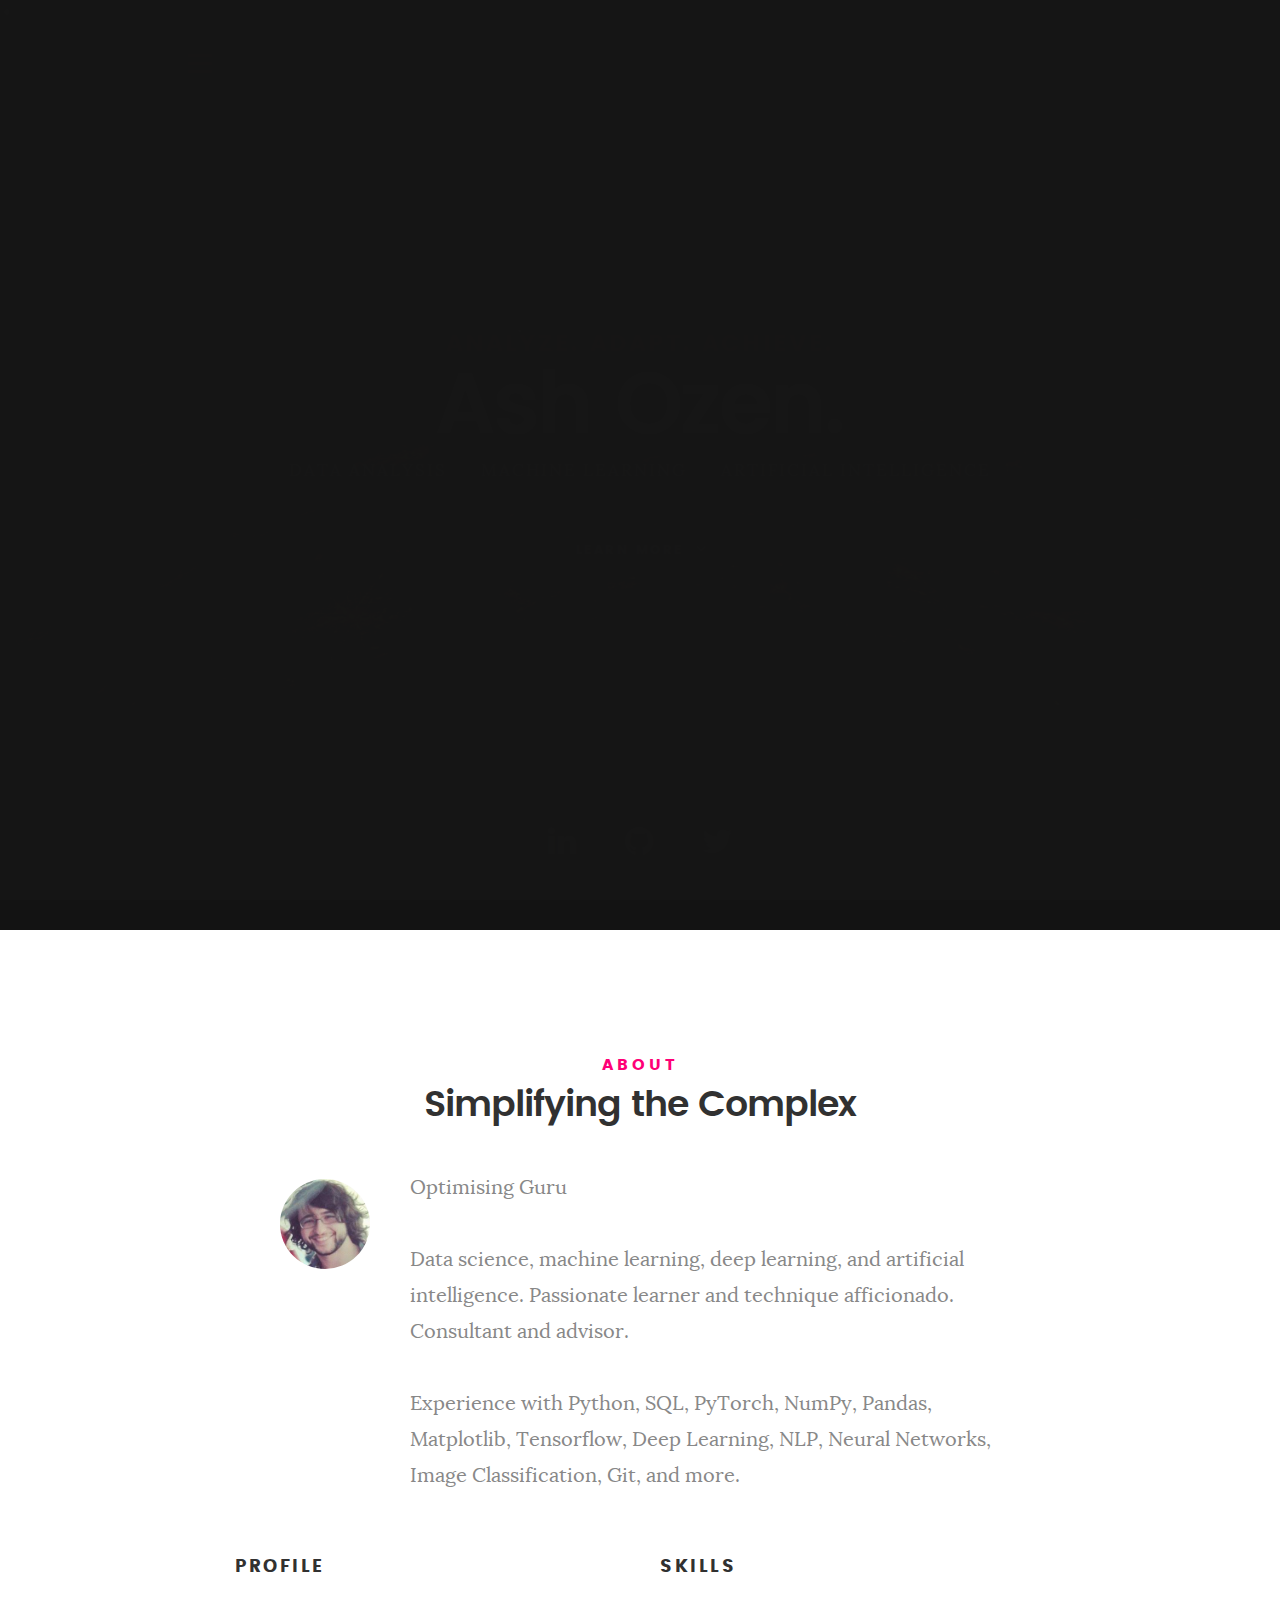
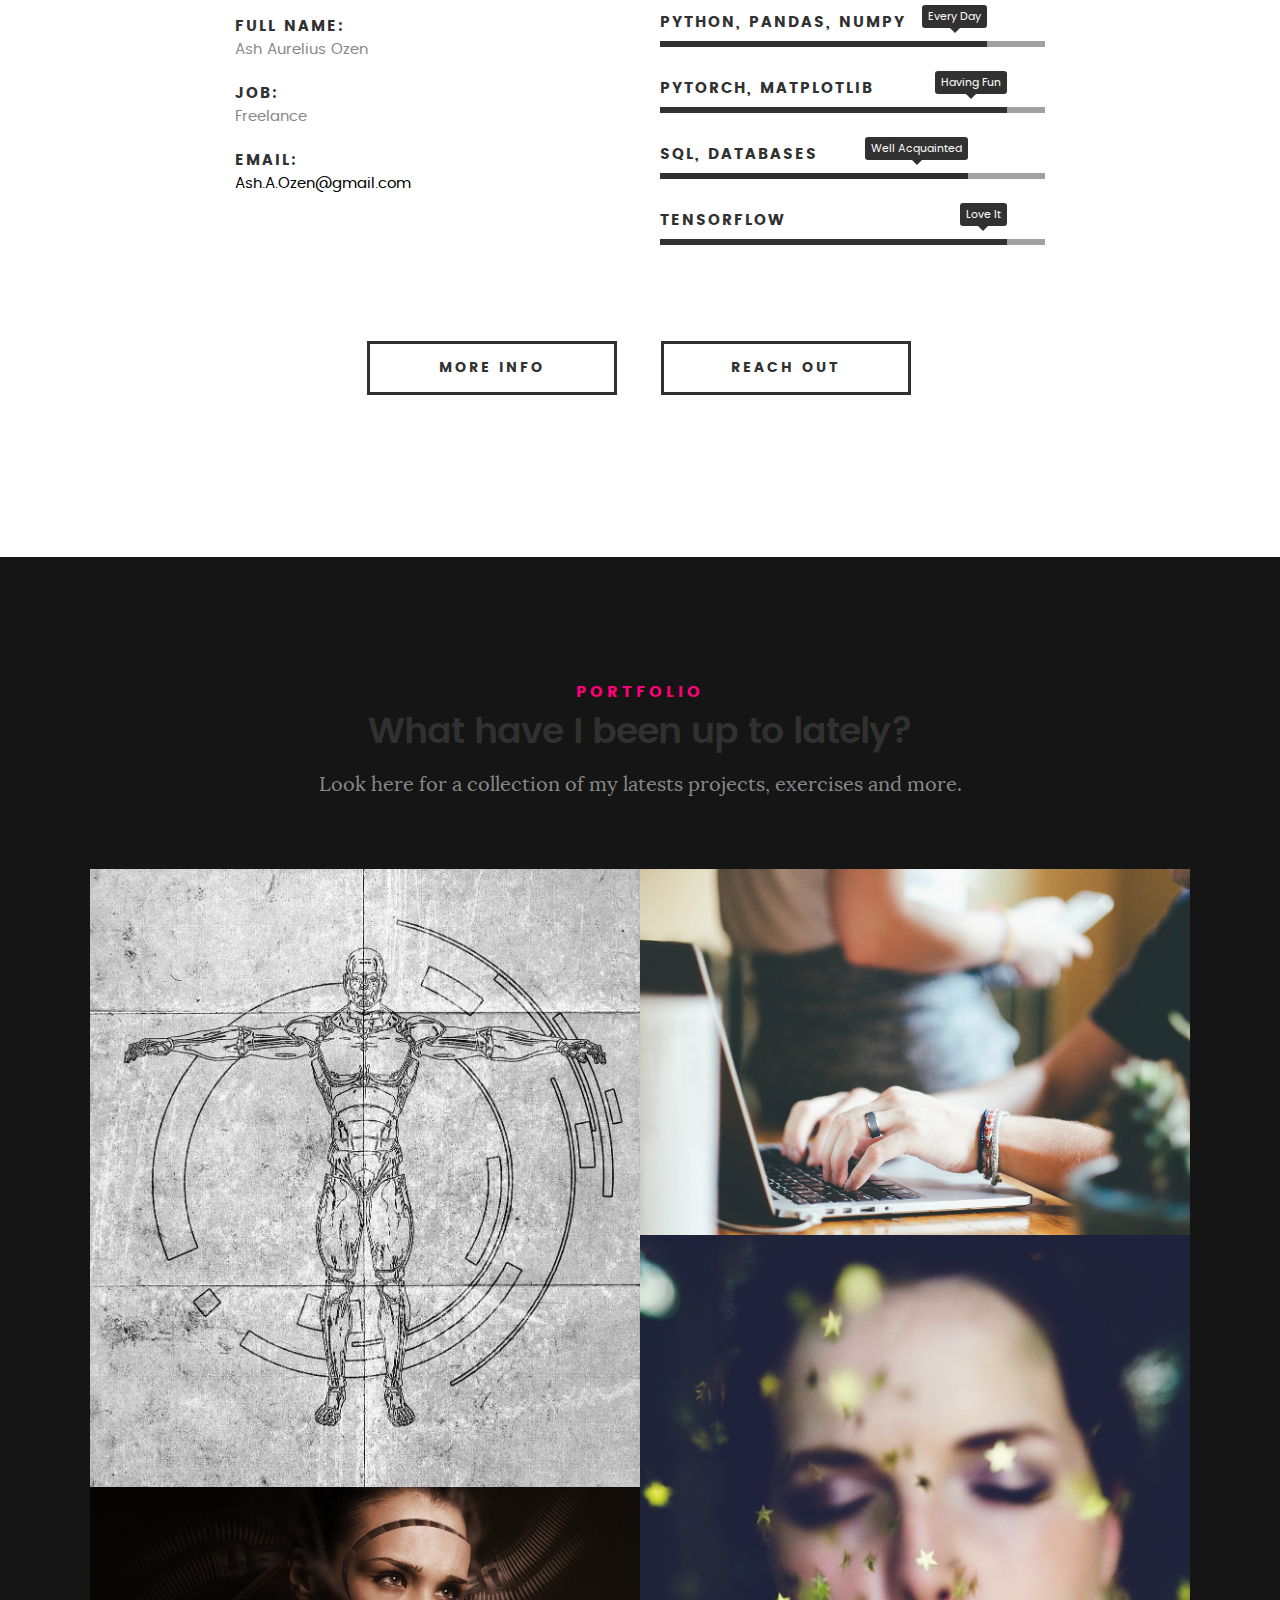
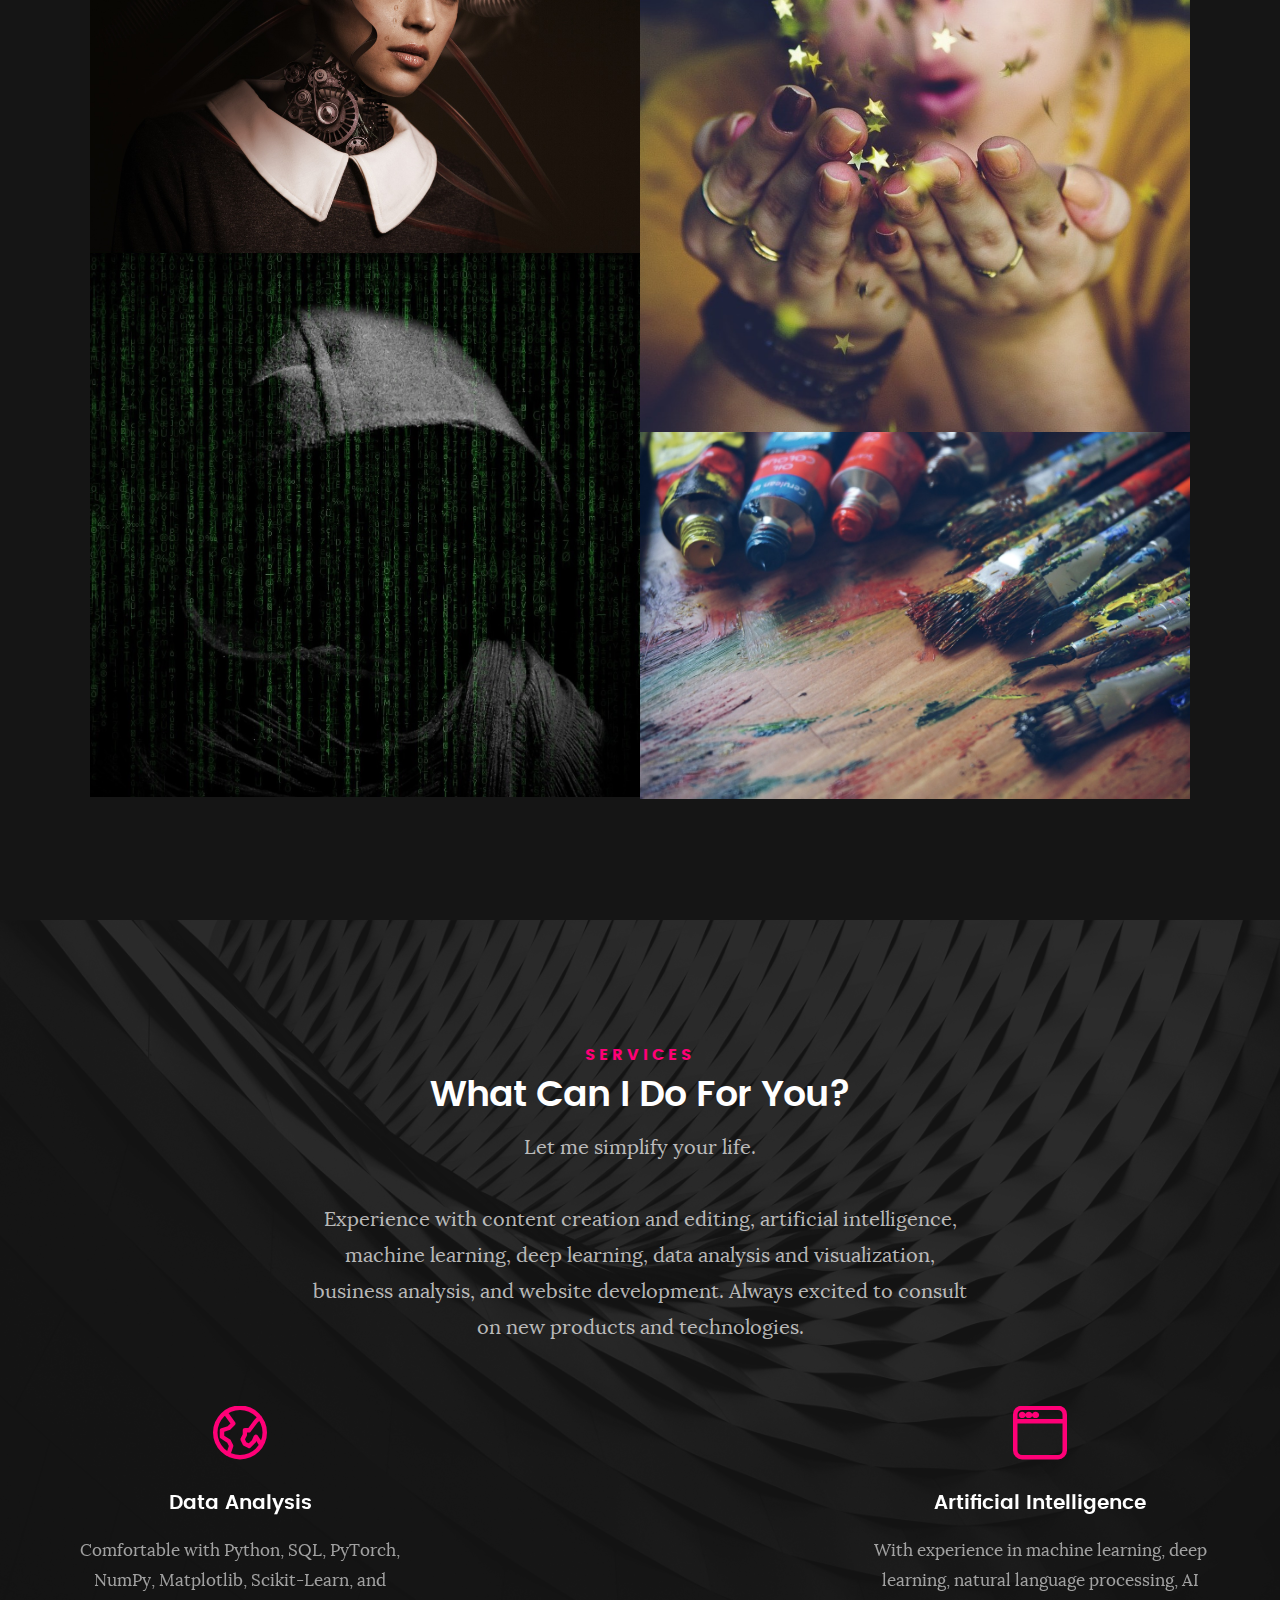
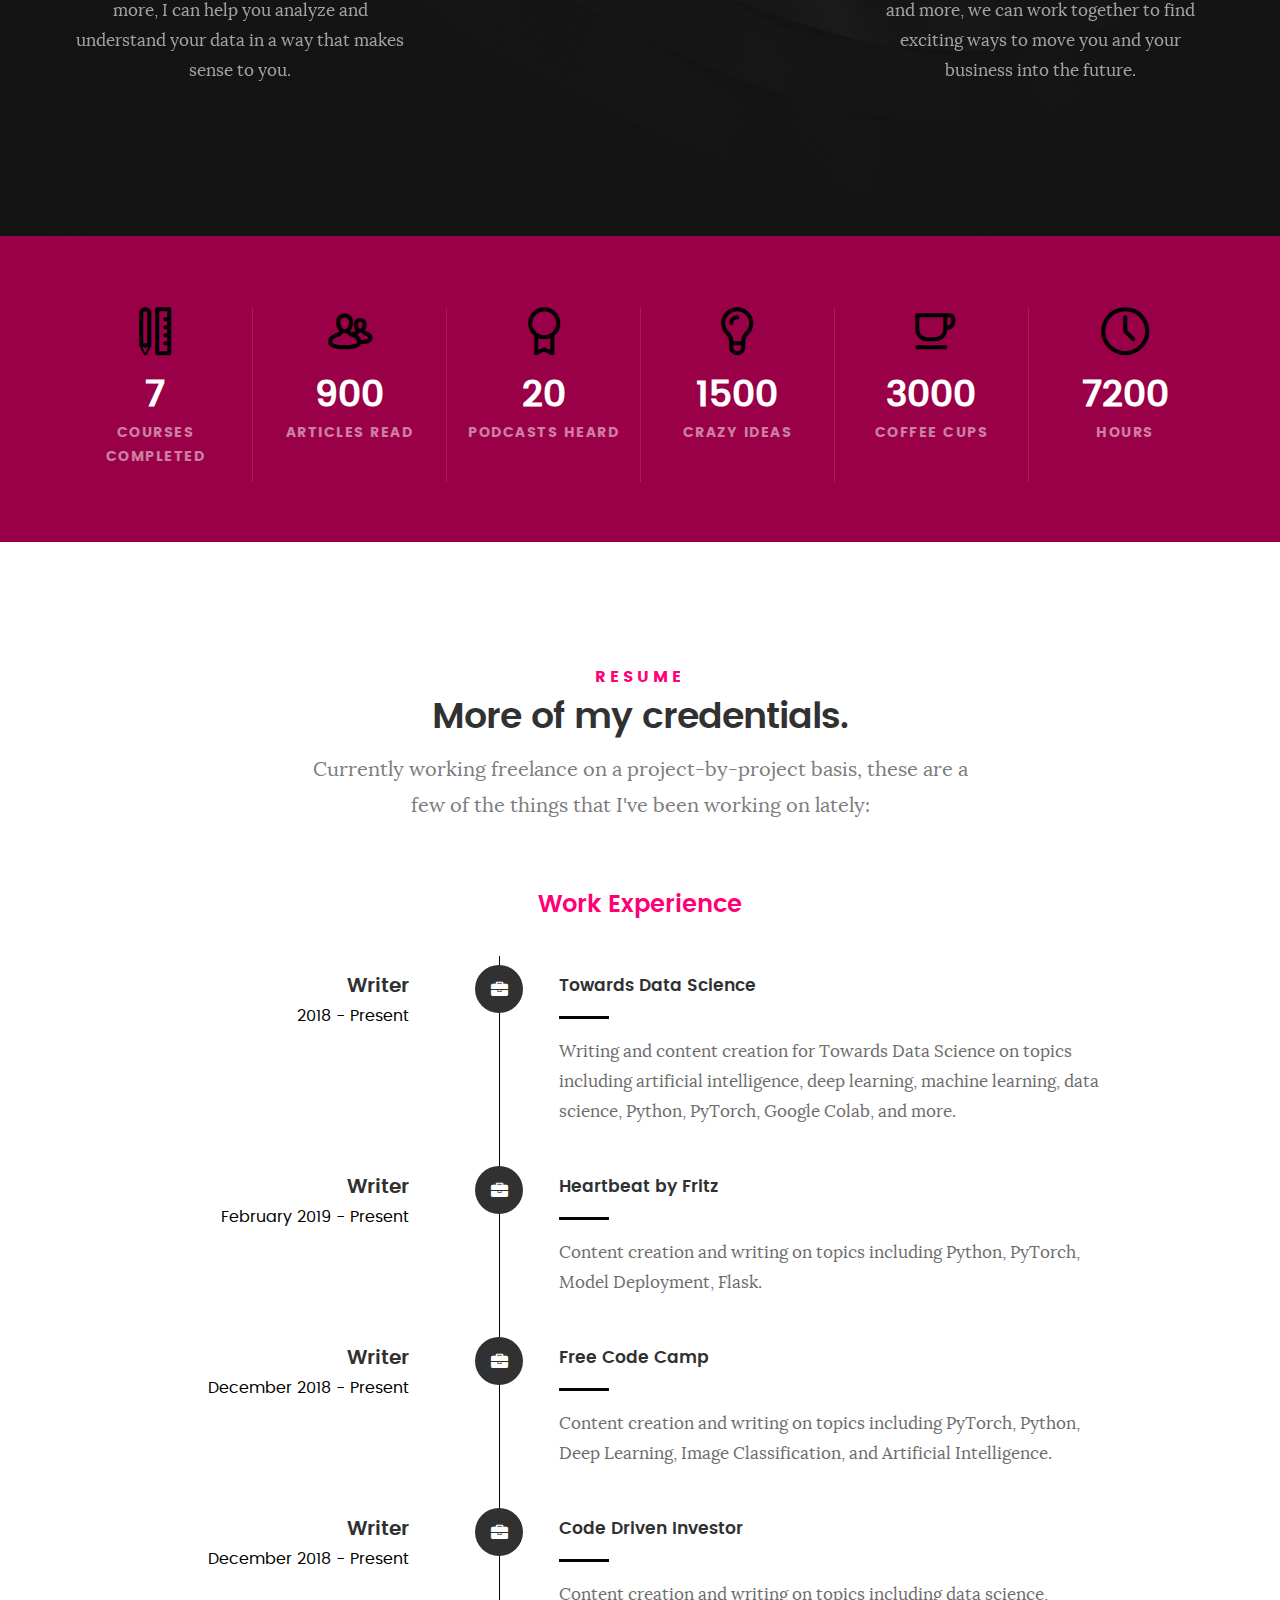
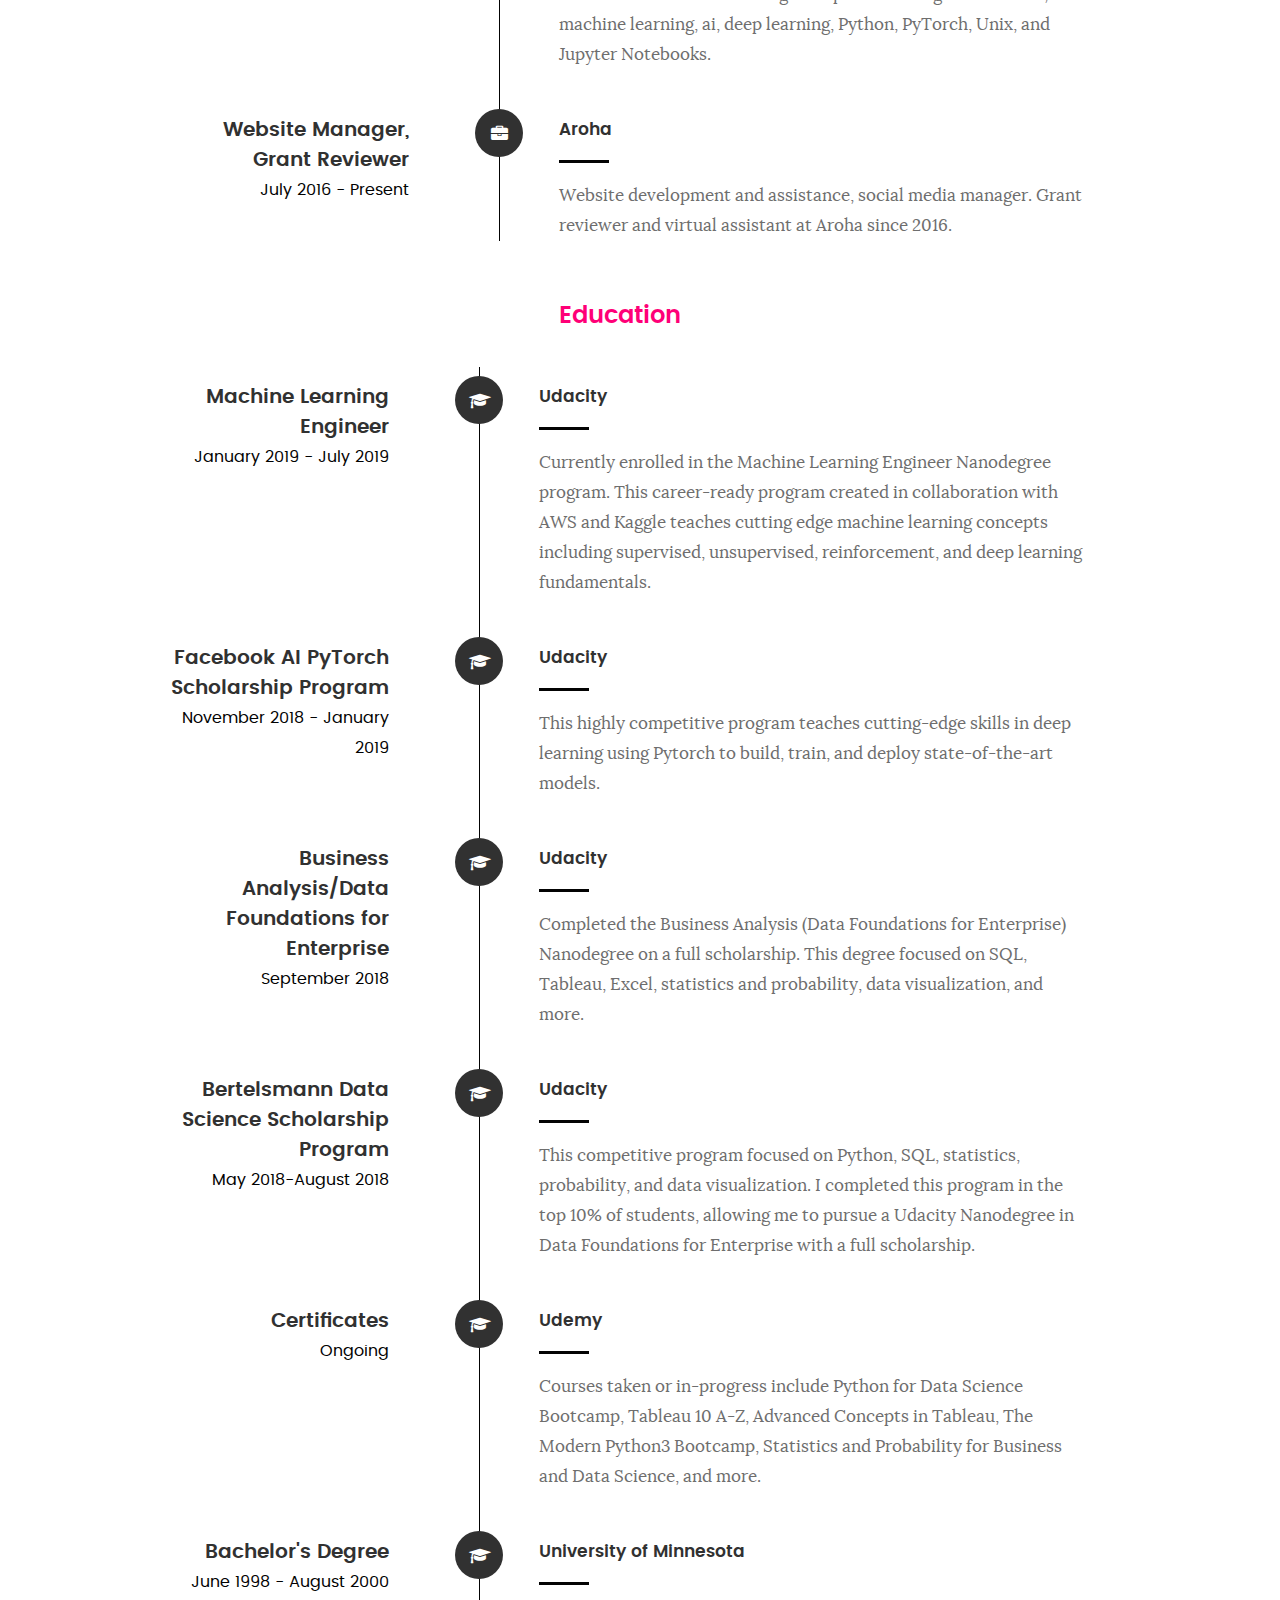
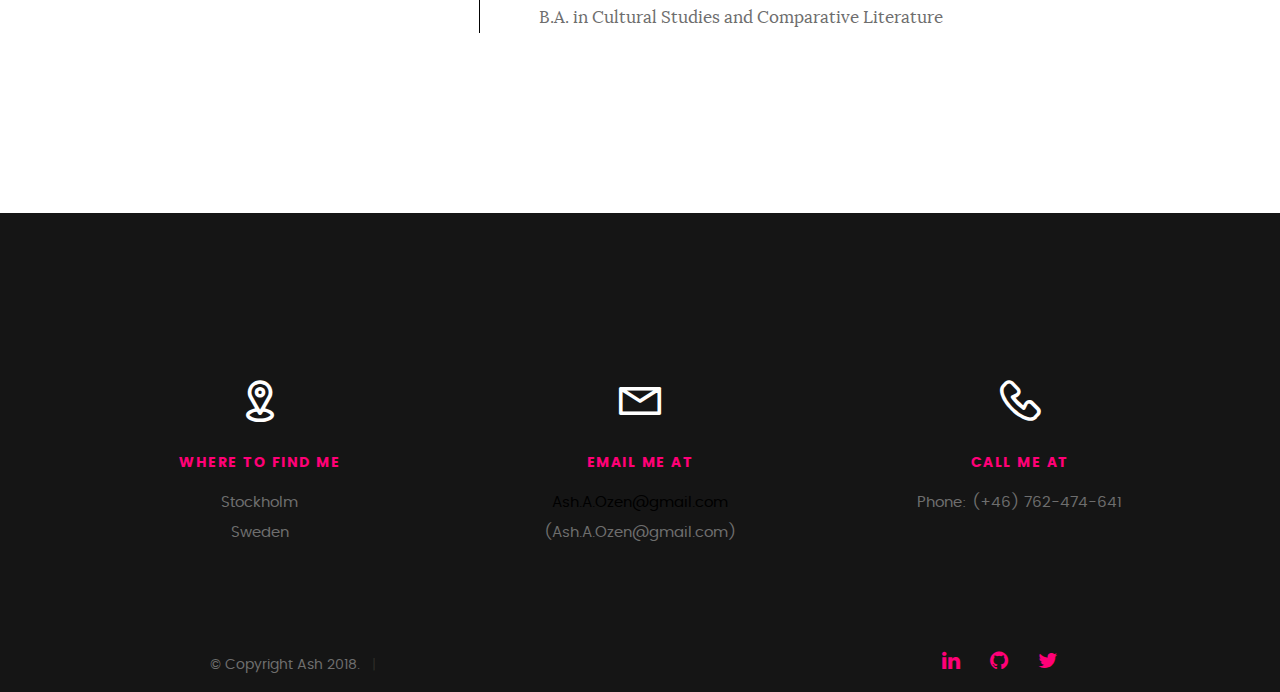
==== commit dfccf671: "fixes some placeholders" ====
--- a/index.html
+++ b/index.html
@@ -39,7 +39,7 @@
 	<meta name="msapplication-TileColor" content="#da532c">
 	<meta name="theme-color" content="#ffffff">
 
-	<link rel="shortcut icon" href="https://bonn0062.github.io/portfolio_ab/favicon.ico">
+	<link rel="shortcut icon" href="https://ash-ozen.github.io/portfolio_ab/favicon.ico">
 	<link rel="shortcut icon"> <img src="images/ABLogoImg.png" type="image/x-icon" />
 	<link rel="stylesheet" href="path/to/font-awesome/css/font-awesome.min.css">
 </head>
@@ -62,11 +62,11 @@
 					<ul class="main-navigation">
 						<li class="current"><a class="smoothscroll" href="#intro" title="">Home</a></li>
 						<li><a class="smoothscroll" href="#about" title="">About</a></li>
-						<li><a class="smoothscroll" href="#resume" title="">Resume</a></li>
 						<li><a class="smoothscroll" href="#portfolio" title="">Portfolio</a></li>
 						<li><a class="smoothscroll" href="#services" title="">Services</a></li>
+						<li><a class="smoothscroll" href="#resume" title="">Resume</a></li>
 						<li><a class="smoothscroll" href="#contact" title="">Contact</a></li>
-						<li><a href="projects.html" title="">Projects</a></li>
+						<!--	<li><a href="projects.html" title="">Projects</a></li> -->
 
 					</ul>
 				</nav>
@@ -520,7 +520,7 @@
 				</div> <!-- /service -->
 
 				<div class="service">
-
+					<!--
 					<span class="icon"><i class="icon-paint-brush"></i></span>
 
 					<div class="service-content">
@@ -531,7 +531,7 @@
 						</p>
 
 					</div>
-
+					-->
 
 				</div> <!-- /service -->
 				<div class="service">
--- a/css/main.css
+++ b/css/main.css
@@ -1095,8 +1095,8 @@
 }
 header .top-bar {
 	display: block;
-	background: #000000;
-	min-width: 220px;
+	background: transparent;
+	min-width: 66px;
 	min-height: 66px;
 	position: absolute;
 	left: 90px;
@@ -1109,7 +1109,7 @@
 	margin-top: 25px;
 	position: relative;
 }
-header .logo a {
+/** header .logo a {
 	display: block;
 	margin: 0;
 	padding: 0;
@@ -1121,7 +1121,7 @@
 	height: 35px;
 	background: url("../images/ABLogo.png") no-repeat center;
 	background-size: 52px 45px;
-}
+}  */
 
 /**
  * menu toggle - (_layout.css)
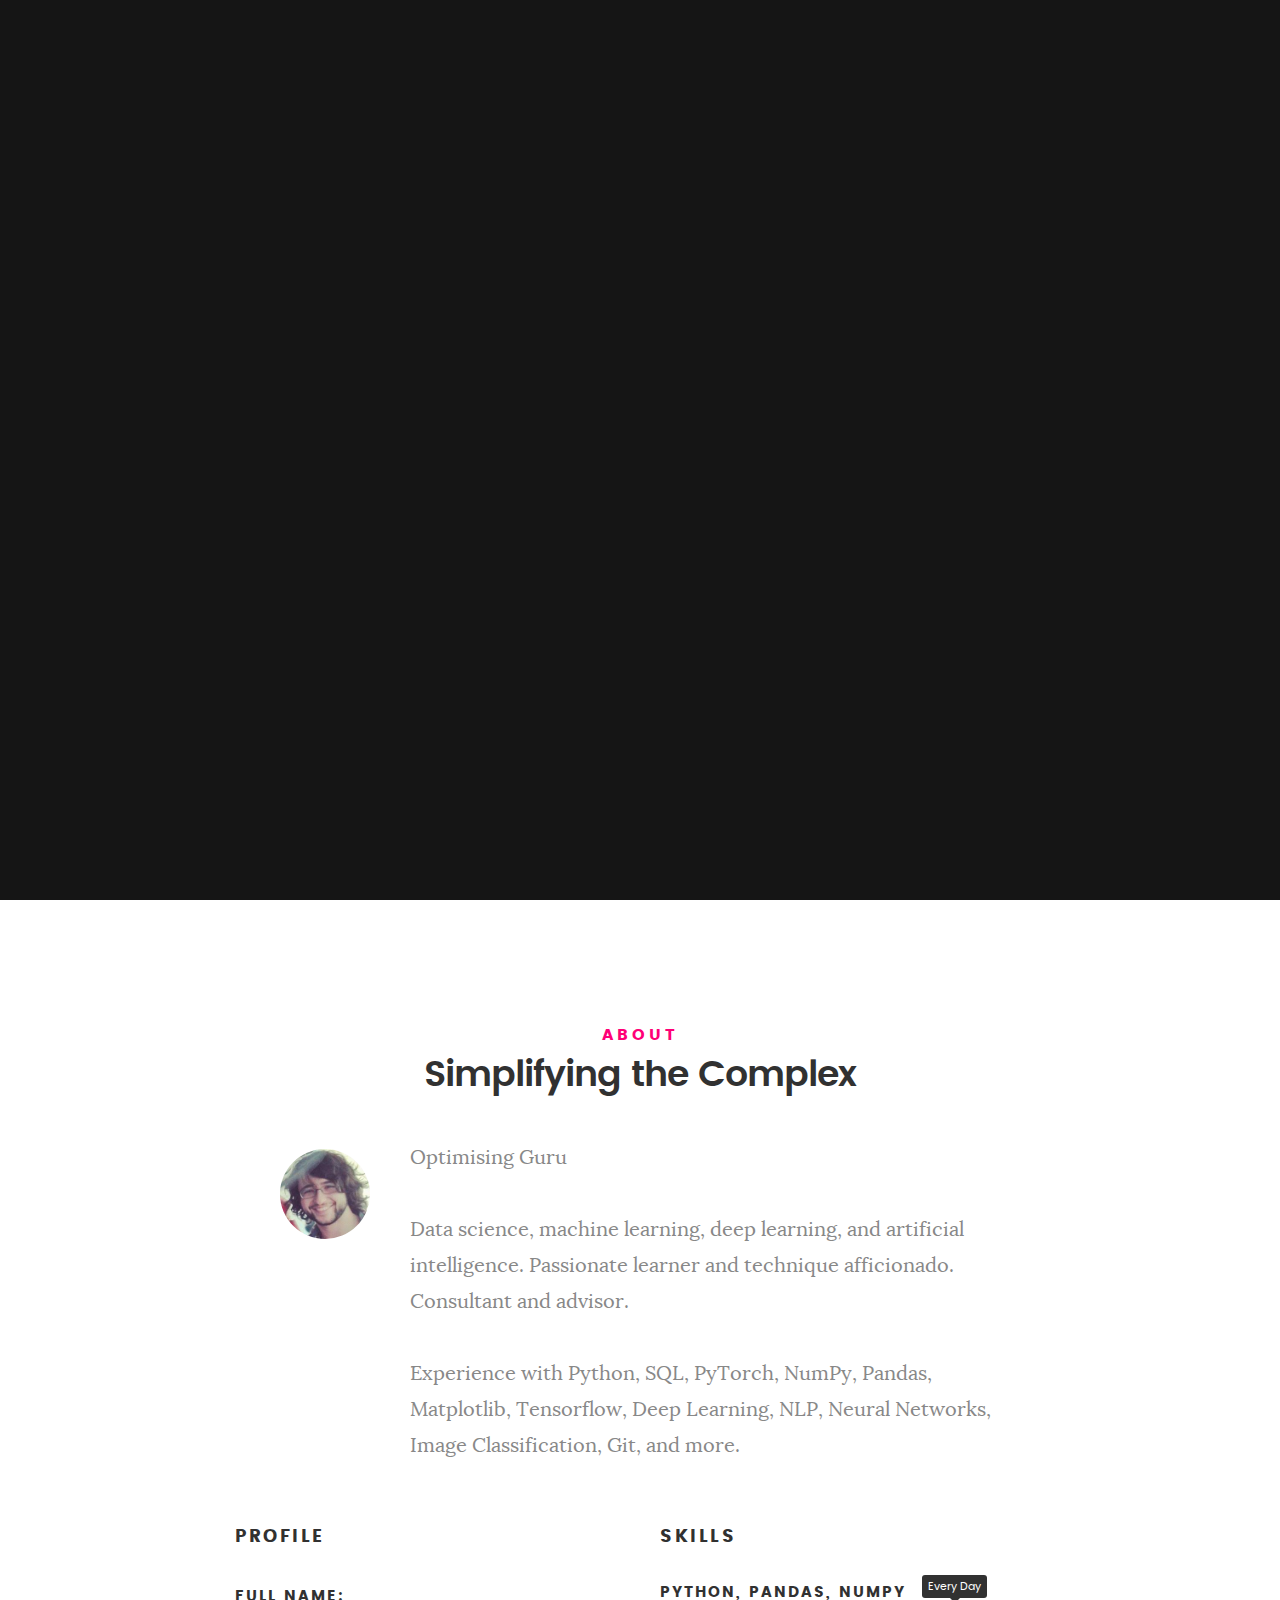
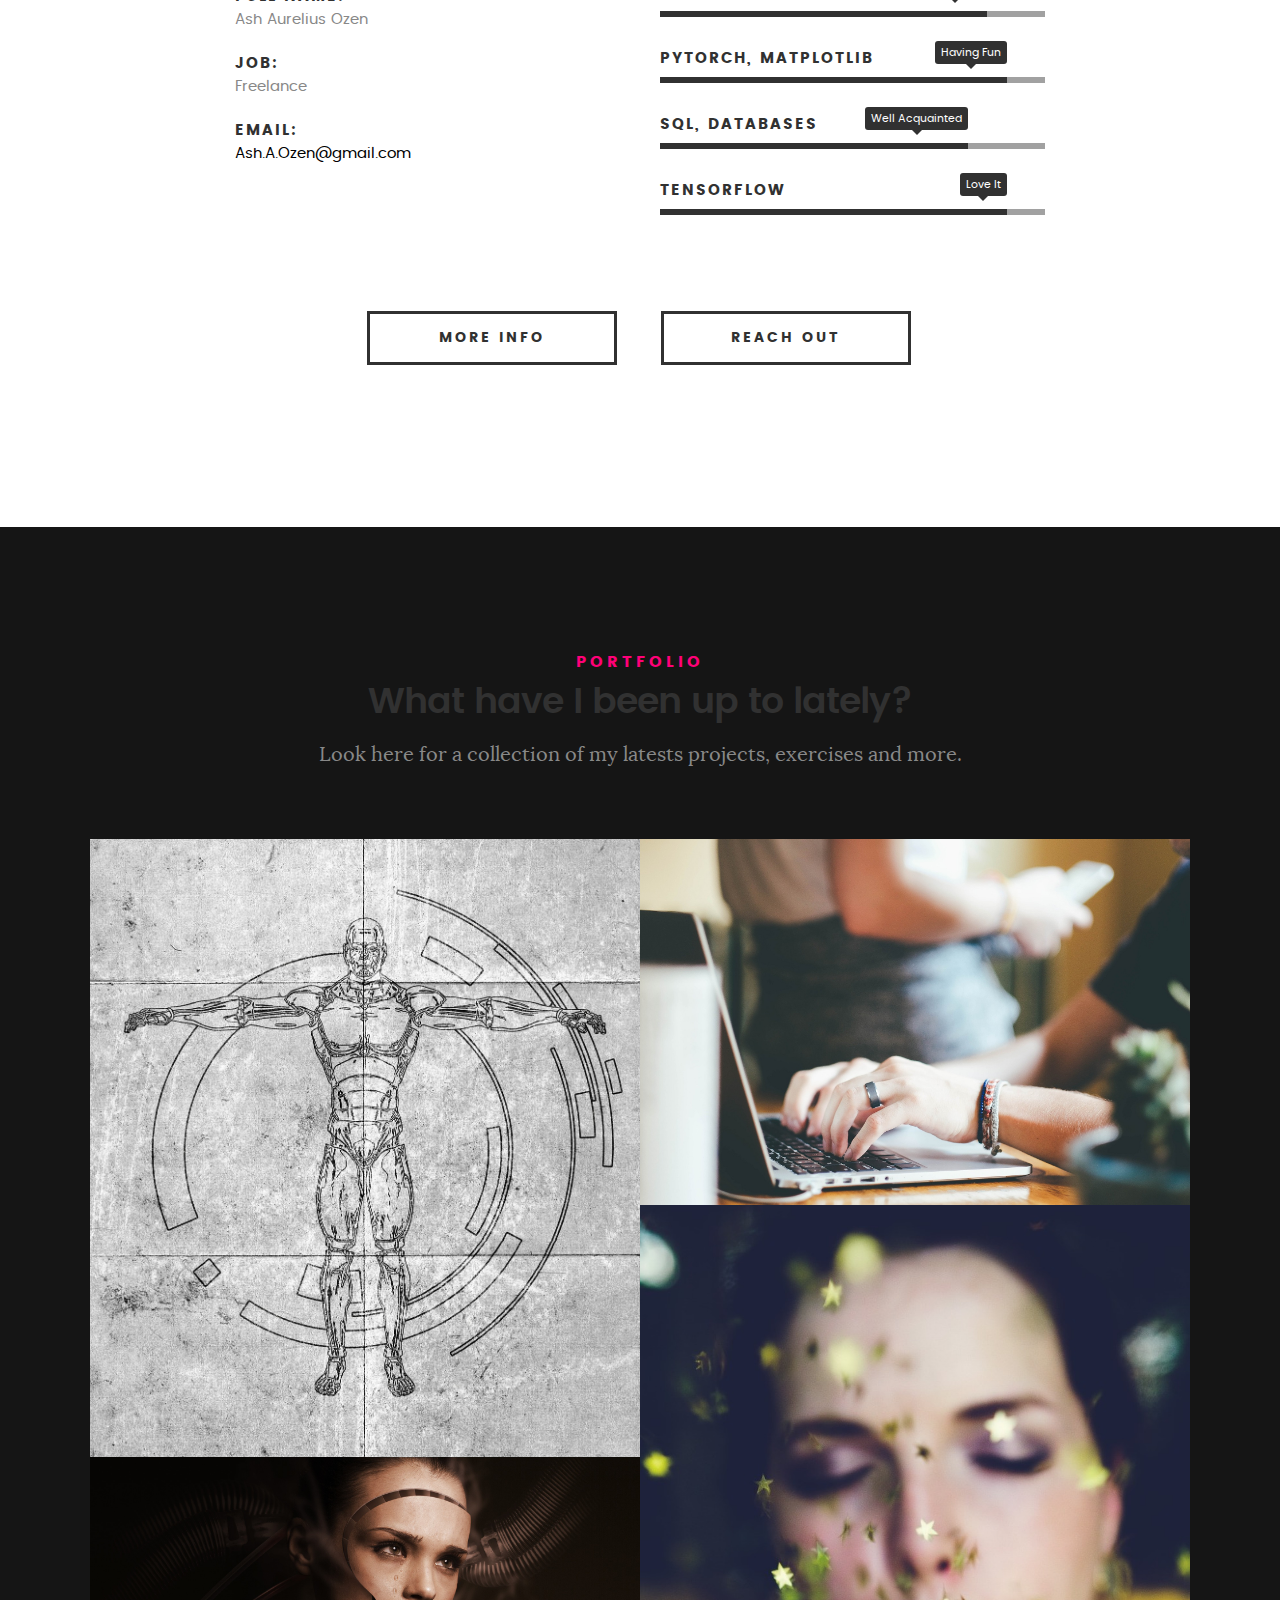
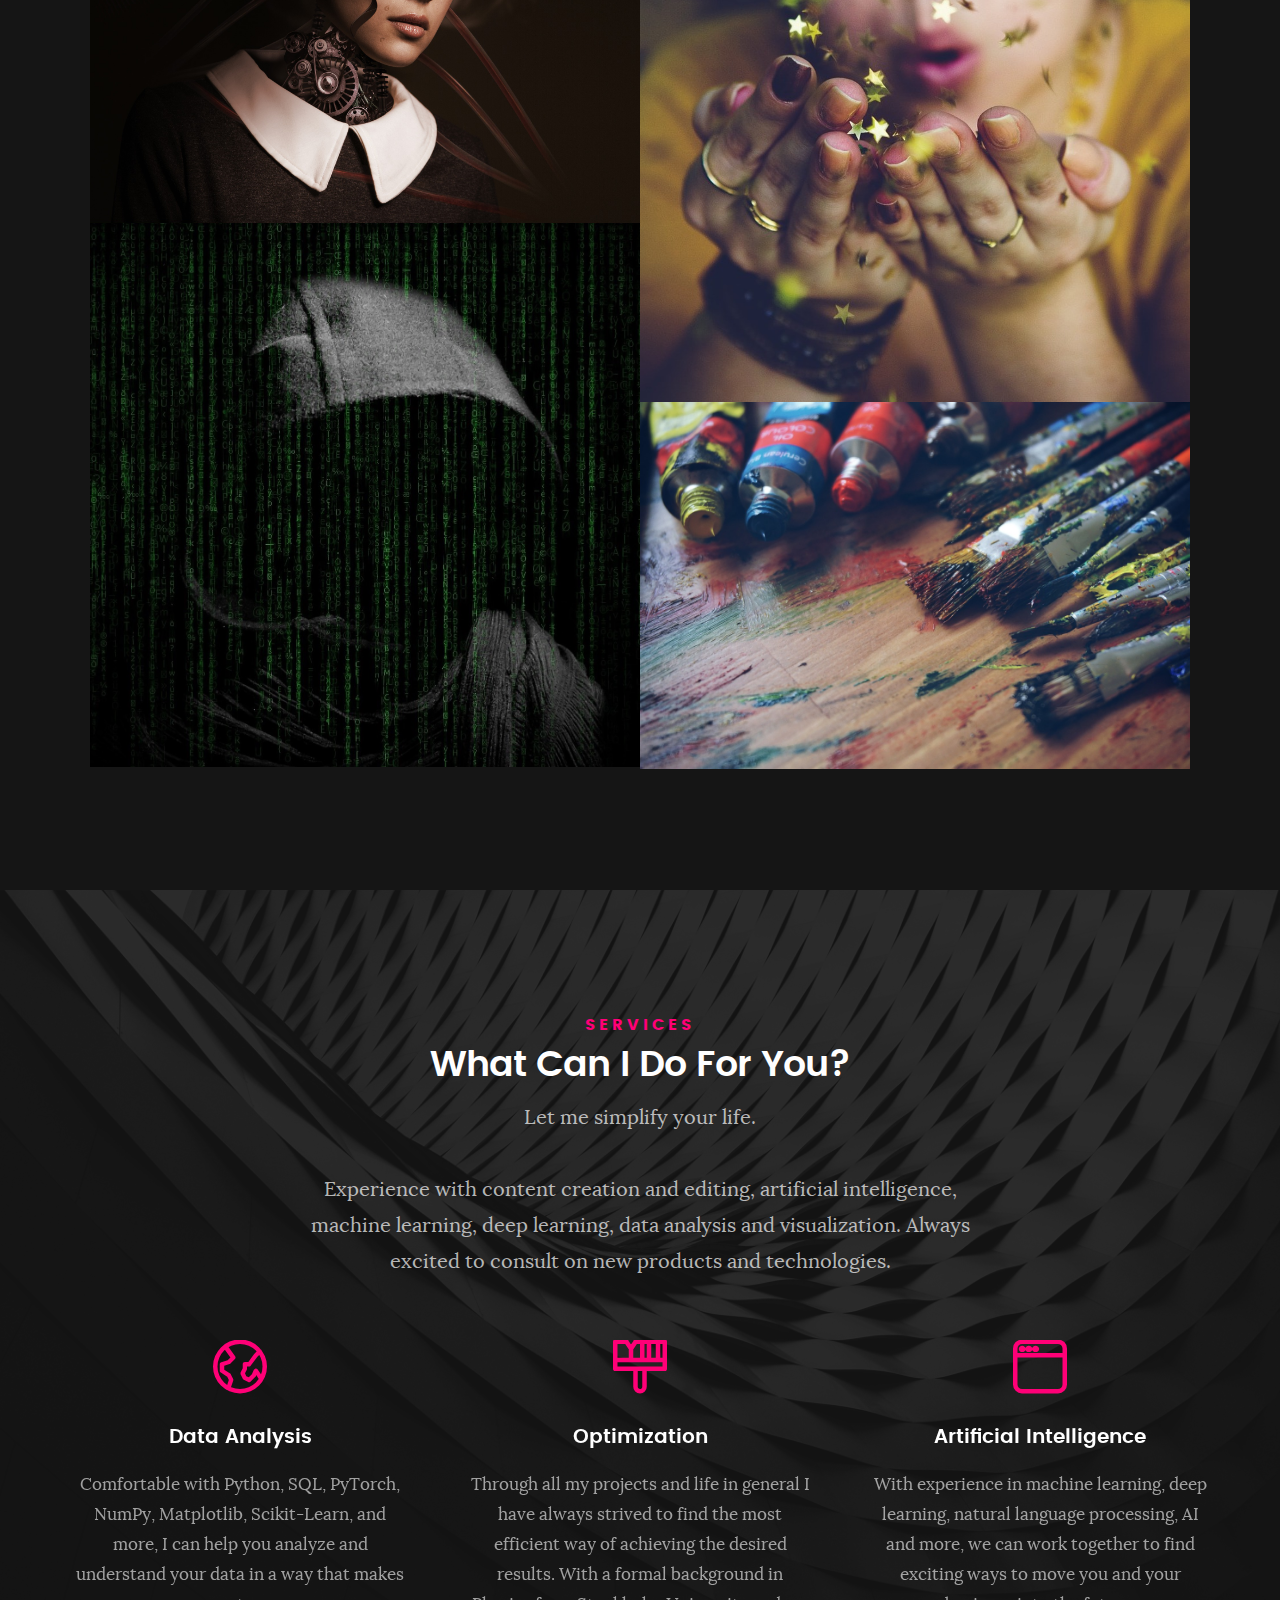
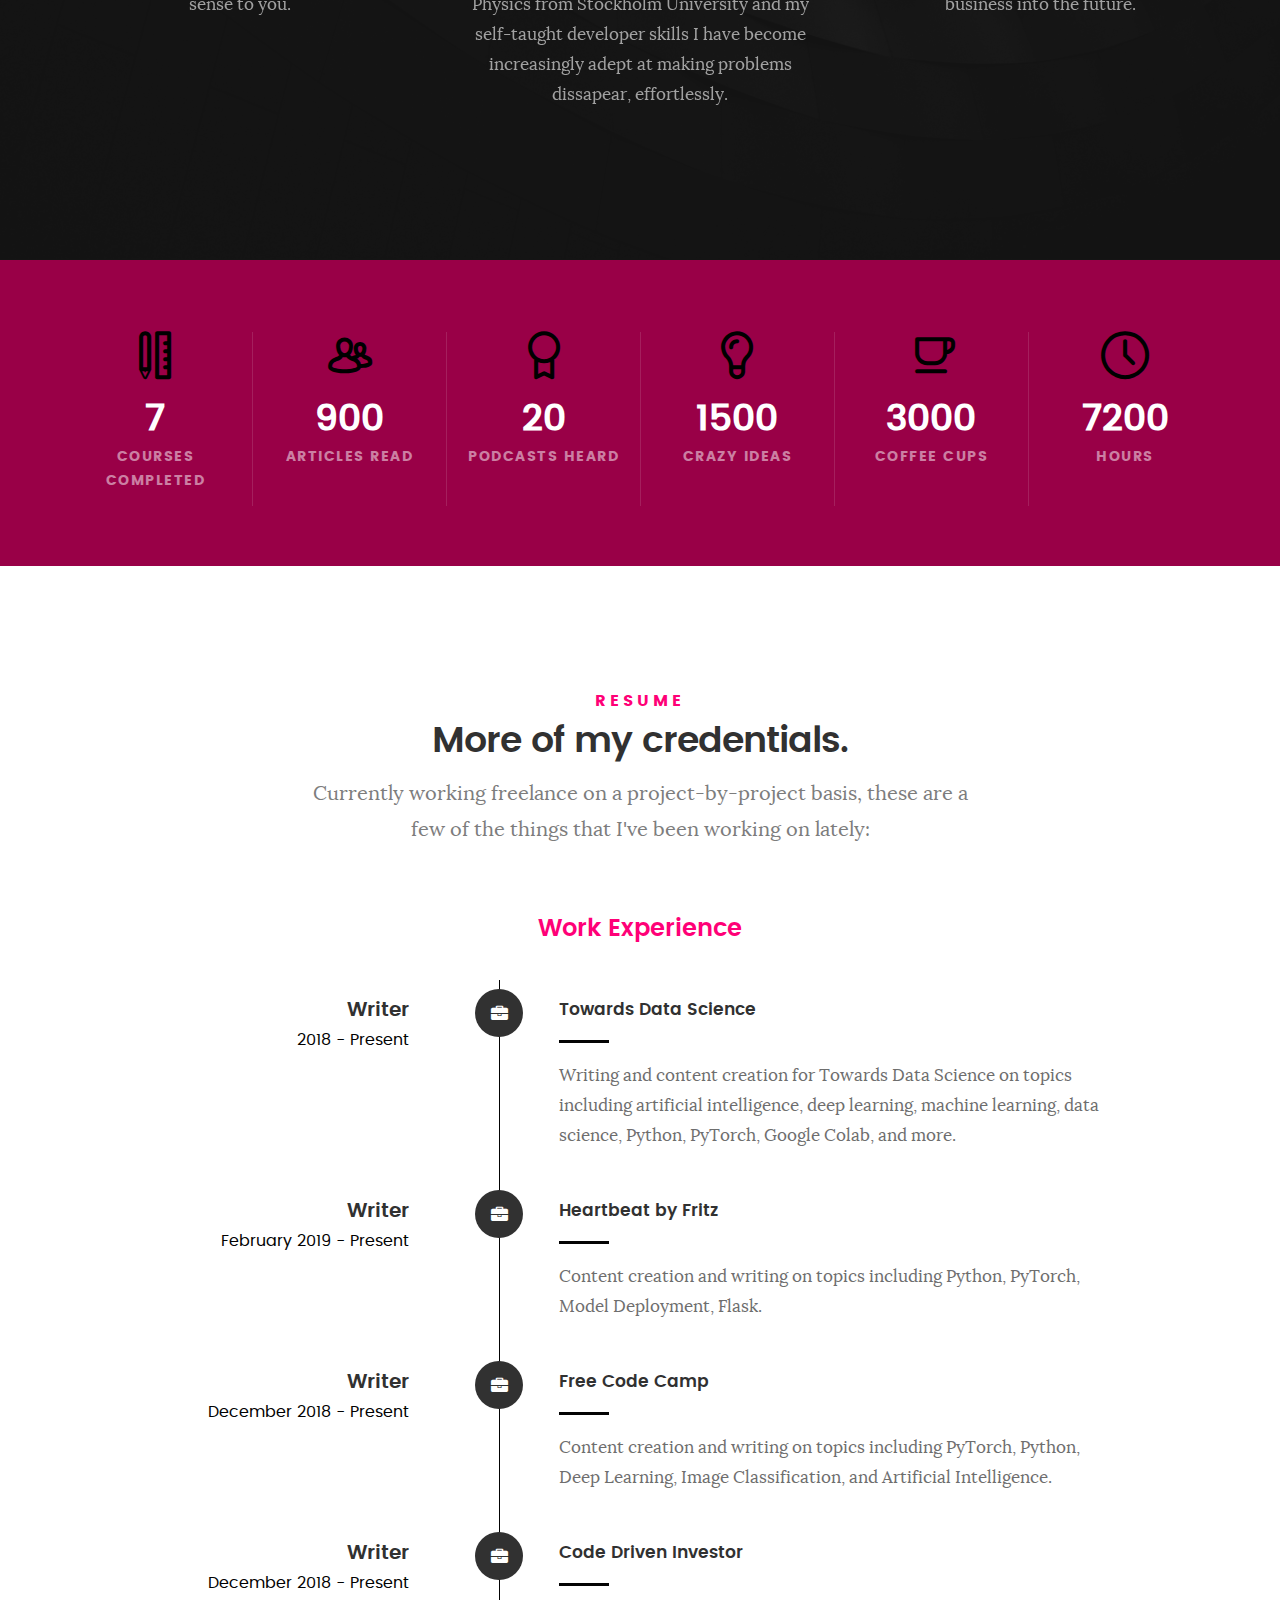
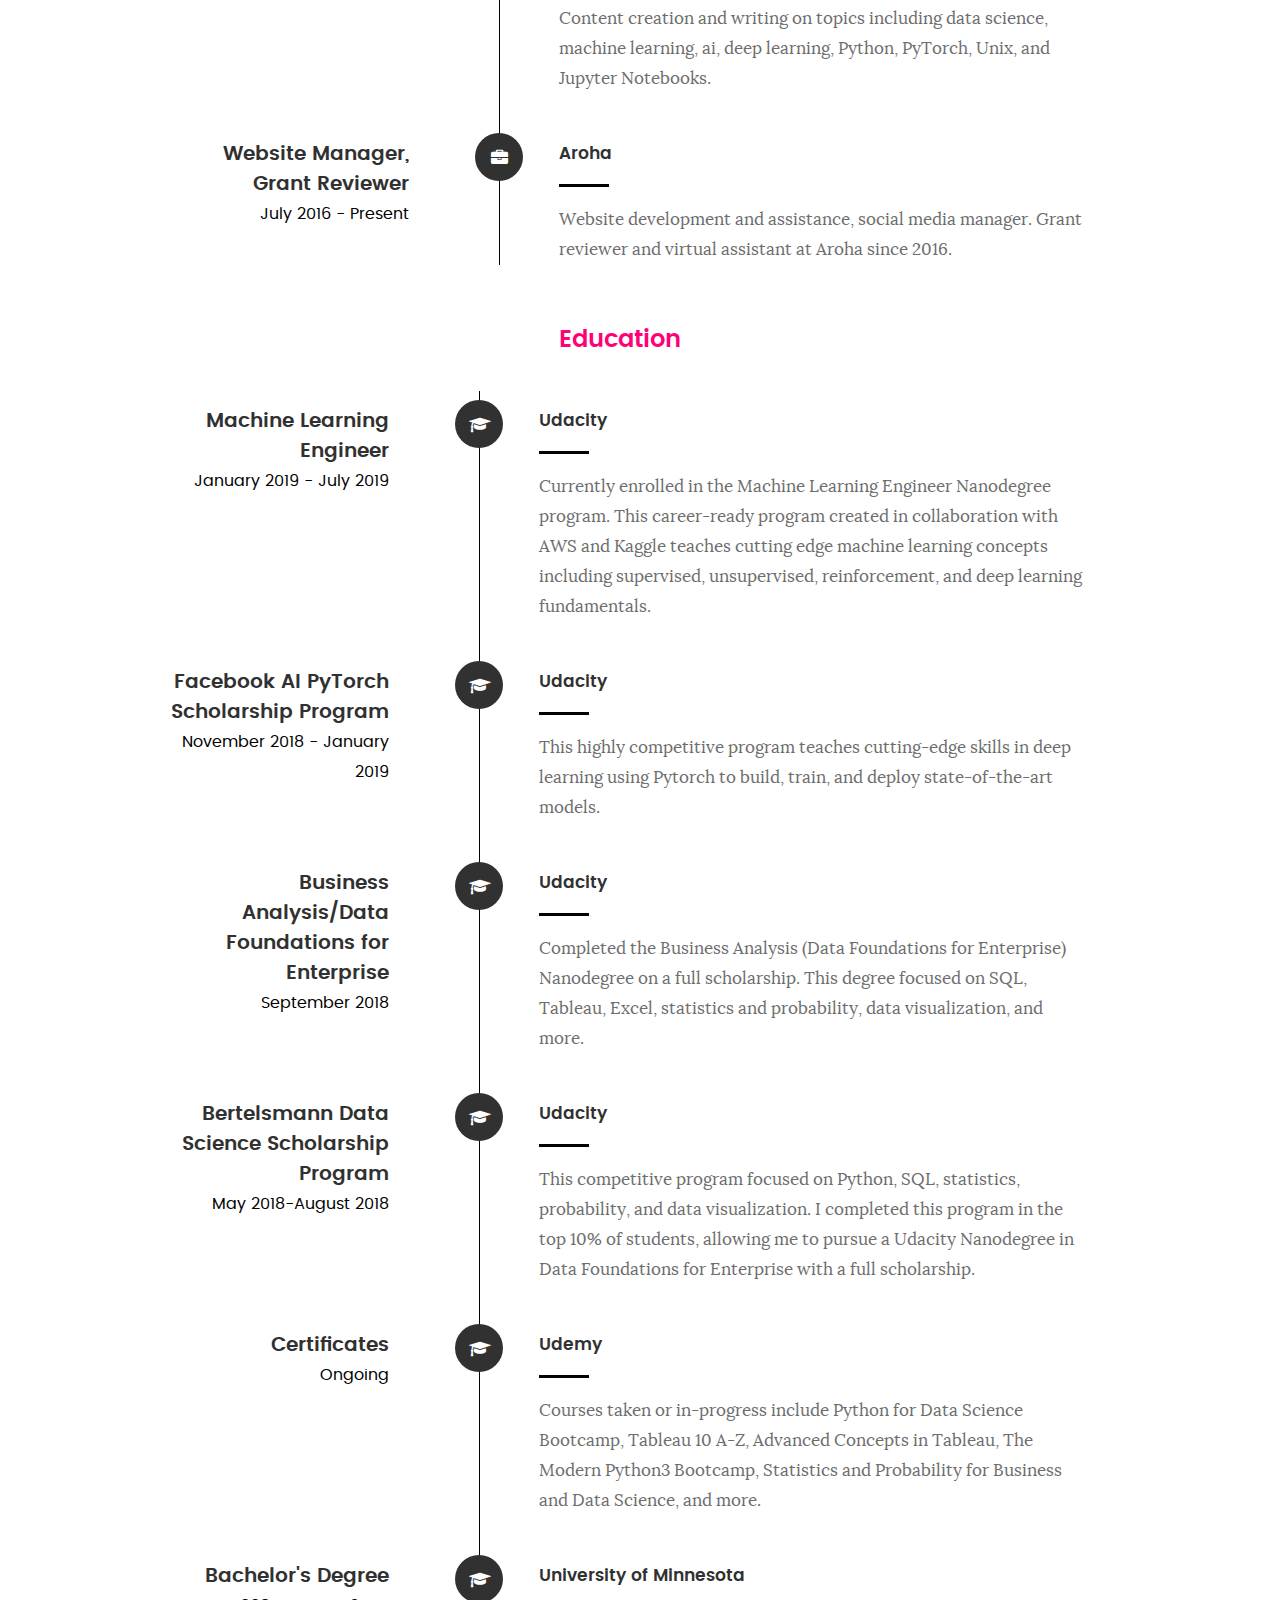
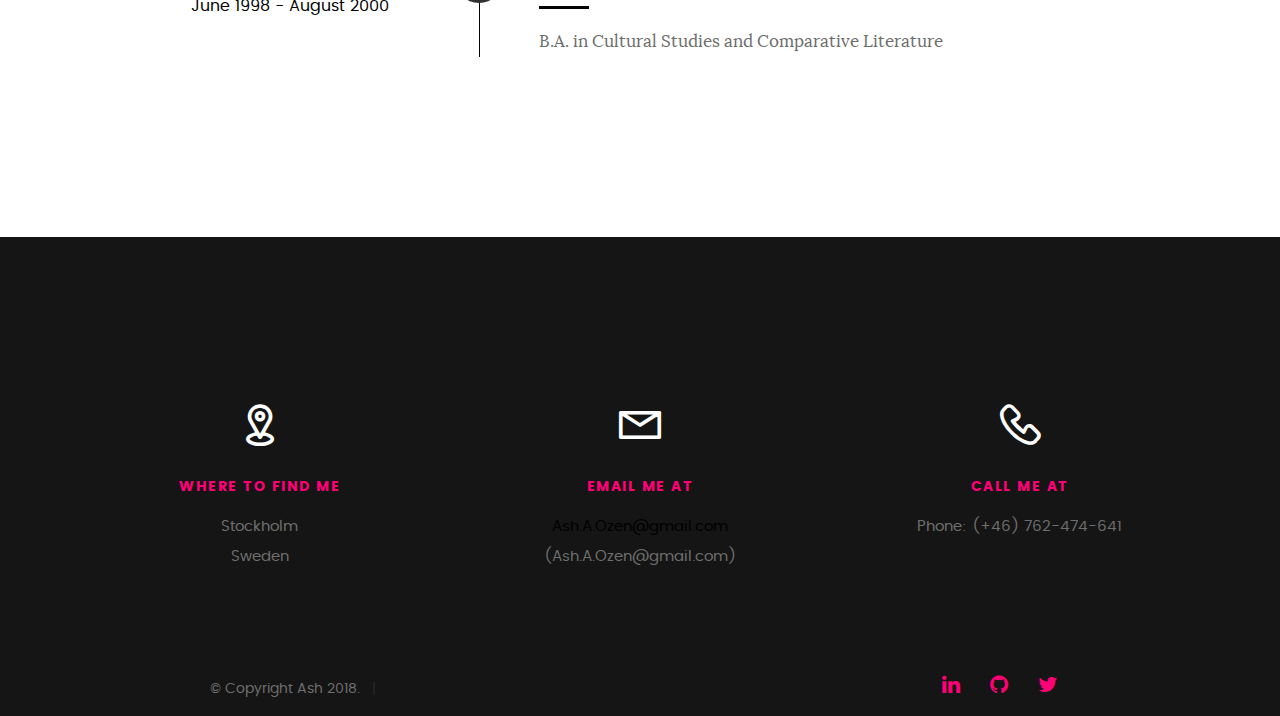
==== commit 3d6f1c0c: "adds flavour text" ====
--- a/index.html
+++ b/index.html
@@ -39,9 +39,9 @@
 	<meta name="msapplication-TileColor" content="#da532c">
 	<meta name="theme-color" content="#ffffff">
 
-	<link rel="shortcut icon" href="https://ash-ozen.github.io/portfolio_ab/favicon.ico">
+	<!-- <link rel="shortcut icon" href="https://ash-ozen.github.io/portfolio_ab/favicon.ico">
 	<link rel="shortcut icon"> <img src="images/ABLogoImg.png" type="image/x-icon" />
-	<link rel="stylesheet" href="path/to/font-awesome/css/font-awesome.min.css">
+	<link rel="stylesheet" href="path/to/font-awesome/css/font-awesome.min.css"> -->
 </head>
 
 <body id="top">
@@ -153,12 +153,6 @@
 						<strong>Job:</strong>
 						<span>Freelance</span>
 					</li>
-					<!-- 
-					<li>
-						<strong>Website:</strong>
-						<span><a href="https://bonn0062.github.io/ab_portfolio/">PH</span></a>
-					</li>
-					-->
 					<li>
 
 						<strong>Email:</strong></a>
@@ -492,8 +486,8 @@
 				<h1>What Can I Do For You?</h1>
 
 				<p class="lead">Let me simplify your life. <br><br> Experience with content creation and editing,
-					artificial intelligence, machine learning, deep learning, data analysis and visualization, business
-					analysis, and website development. Always excited to consult on new products and technologies.</p>
+					artificial intelligence, machine learning, deep learning, data analysis and visualization.
+					Always excited to consult on new products and technologies.</p>
 
 			</div>
 		</div> <!-- /section-intro -->
@@ -520,18 +514,21 @@
 				</div> <!-- /service -->
 
 				<div class="service">
-					<!--
 					<span class="icon"><i class="icon-paint-brush"></i></span>
 
 					<div class="service-content">
 
-						<h3>PH</h3>
-
-						<p class="desc">PH
+						<h3>Optimization</h3>
+
+						<p class="desc"> Through all my projects and life in general I have always strived to find the
+							most efficient way of achieving the desired results.
+							With a formal background in Physics from Stockholm University and my self-taught developer
+							skills I have become increasingly adept at making
+							problems dissapear, effortlessly.
 						</p>
 
 					</div>
-					-->
+
 
 				</div> <!-- /service -->
 				<div class="service">
@@ -542,8 +539,10 @@
 
 						<h3>Artificial Intelligence</h3>
 
-						<p class="desc">With experience in machine learning, deep learning, natural language processing,
-							AI and more, we can work together to find exciting ways to move you and your business into
+						<p class="desc">With experience in machine learning, deep learning, natural language
+							processing,
+							AI and more, we can work together to find exciting ways to move you and your business
+							into
 							the future.
 						</p>
 
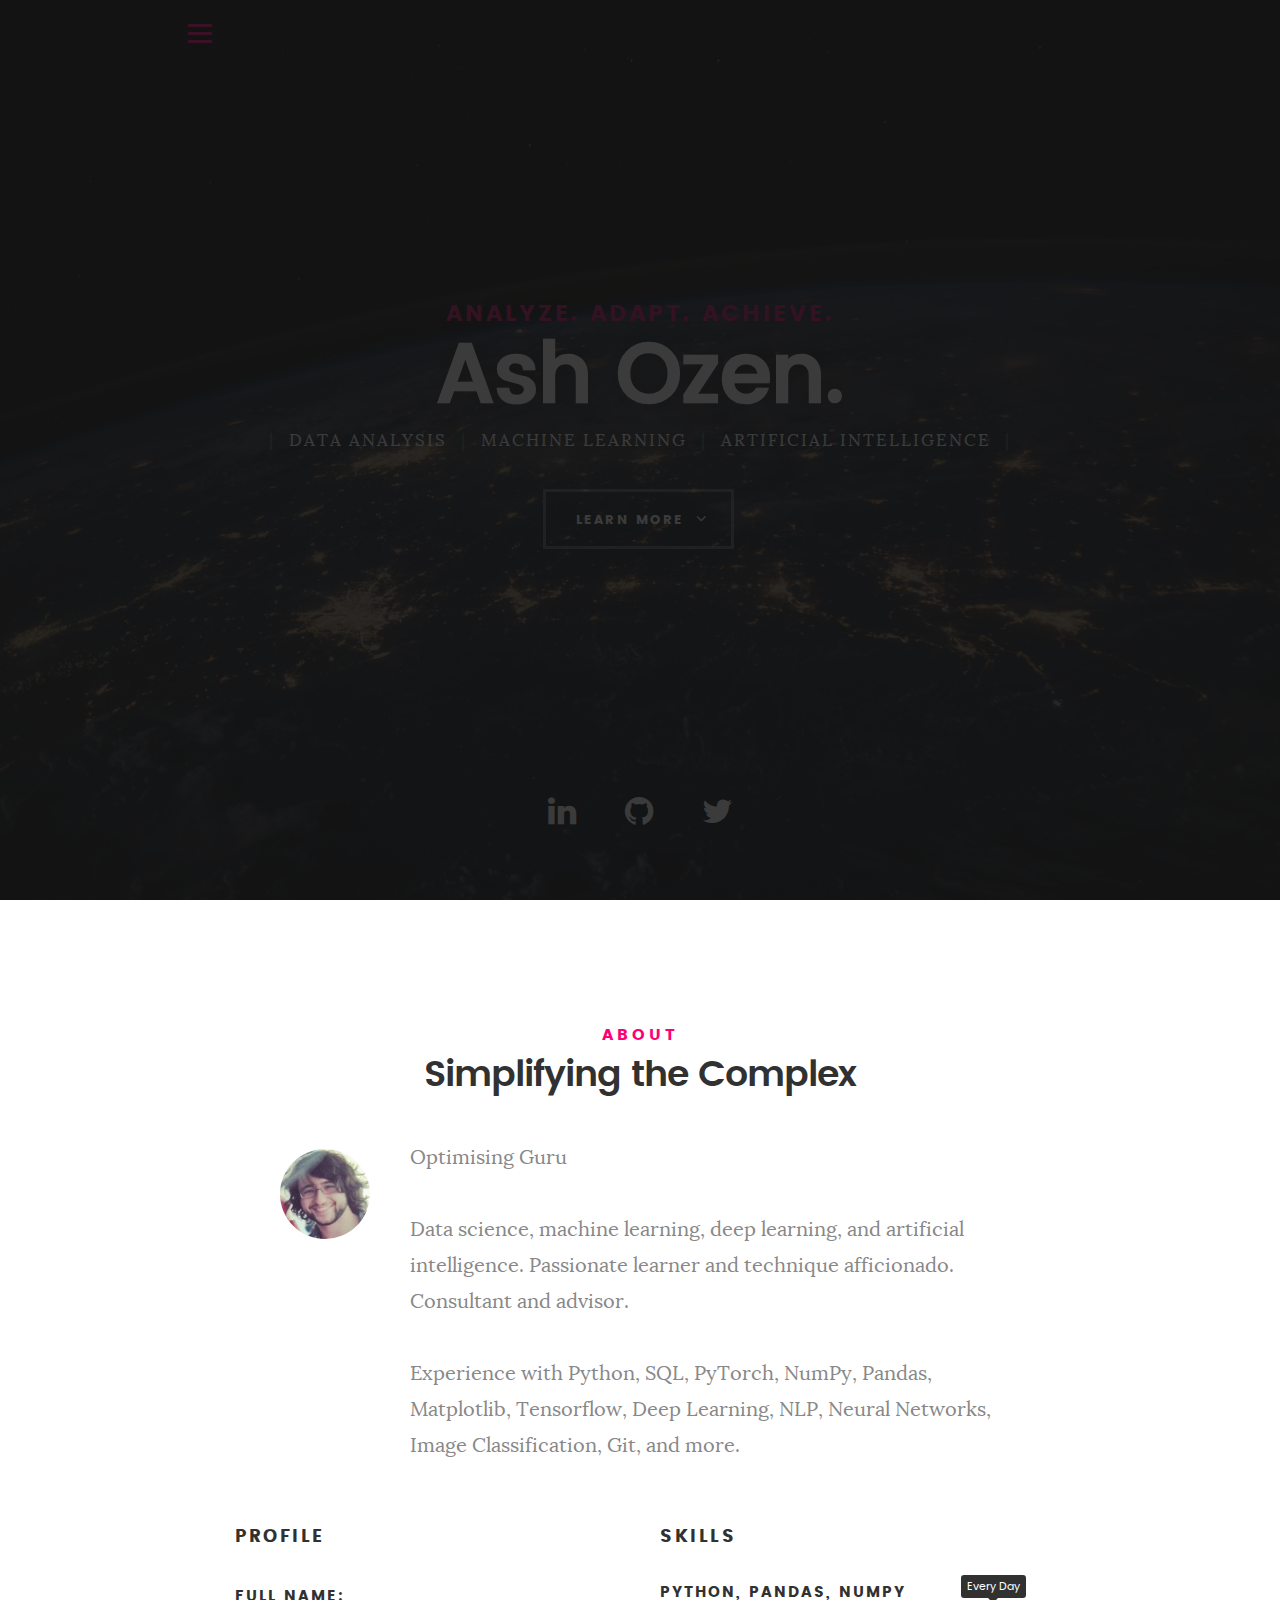
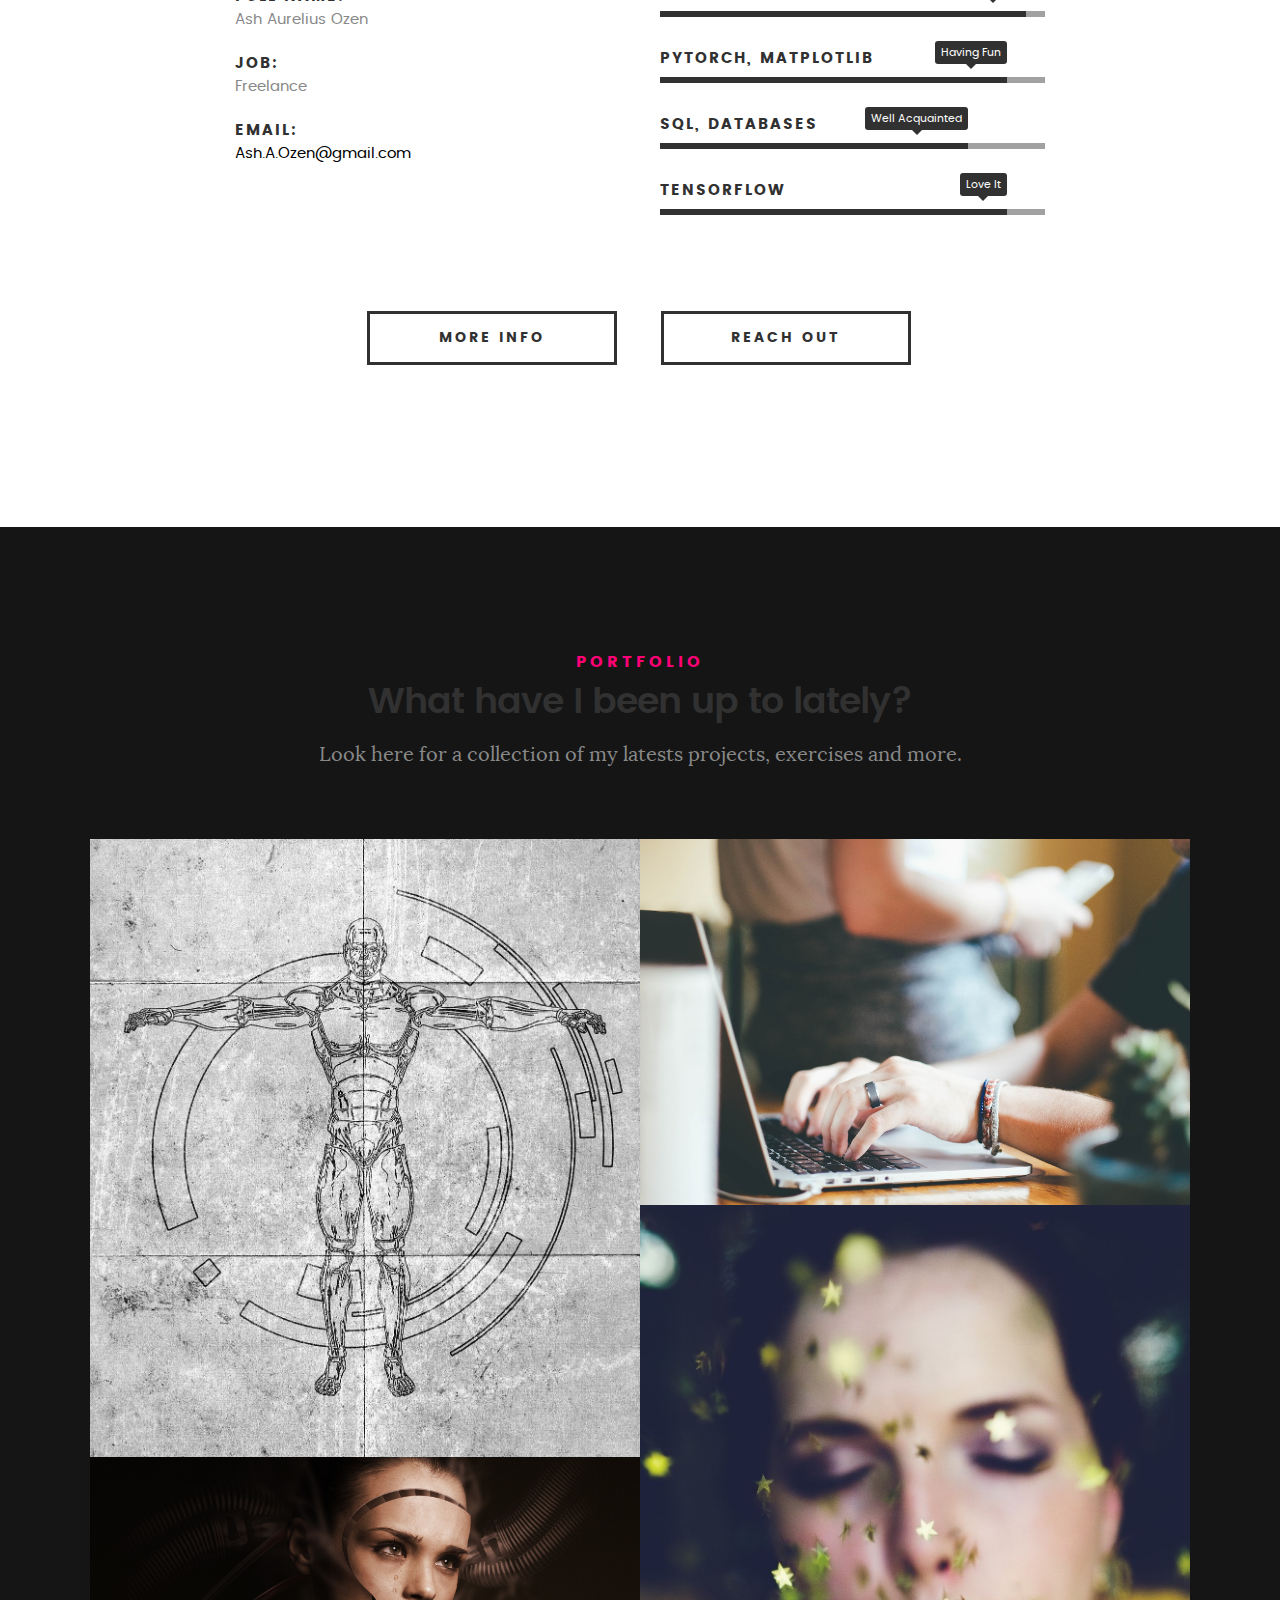
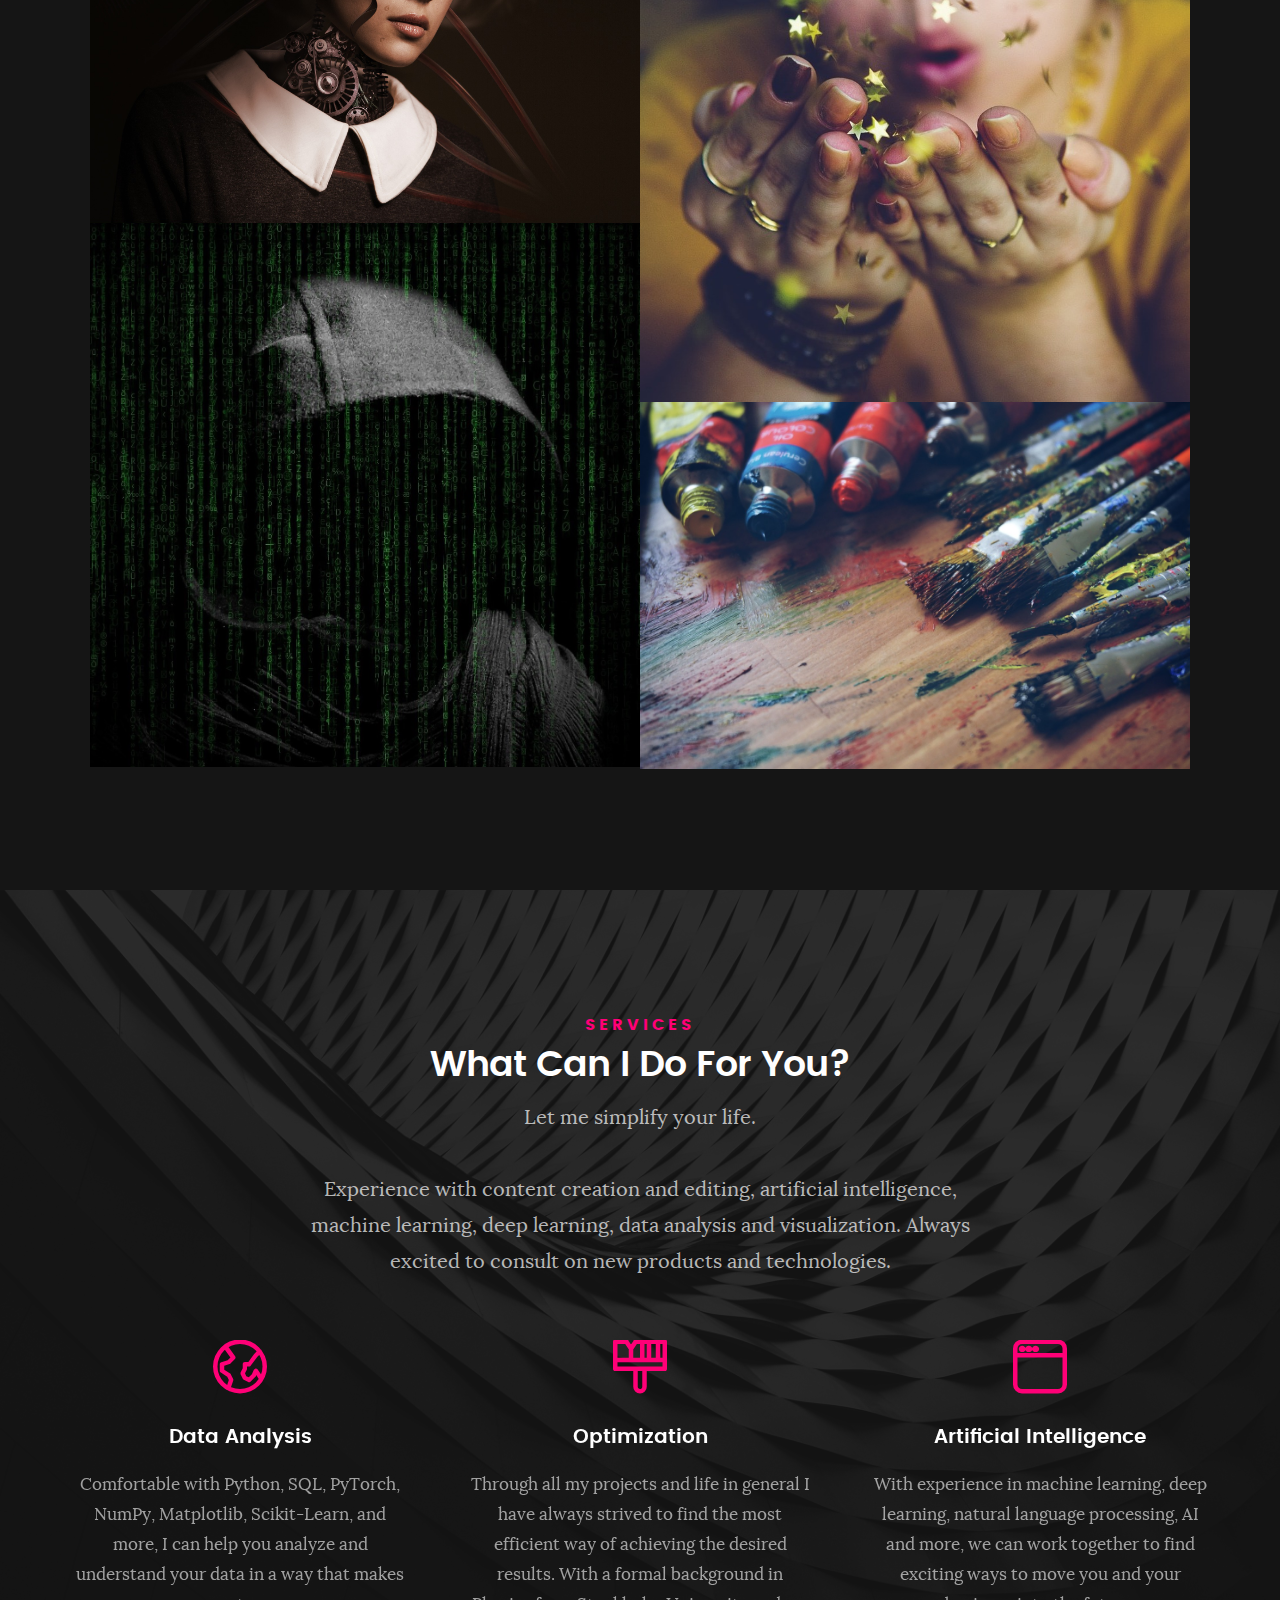
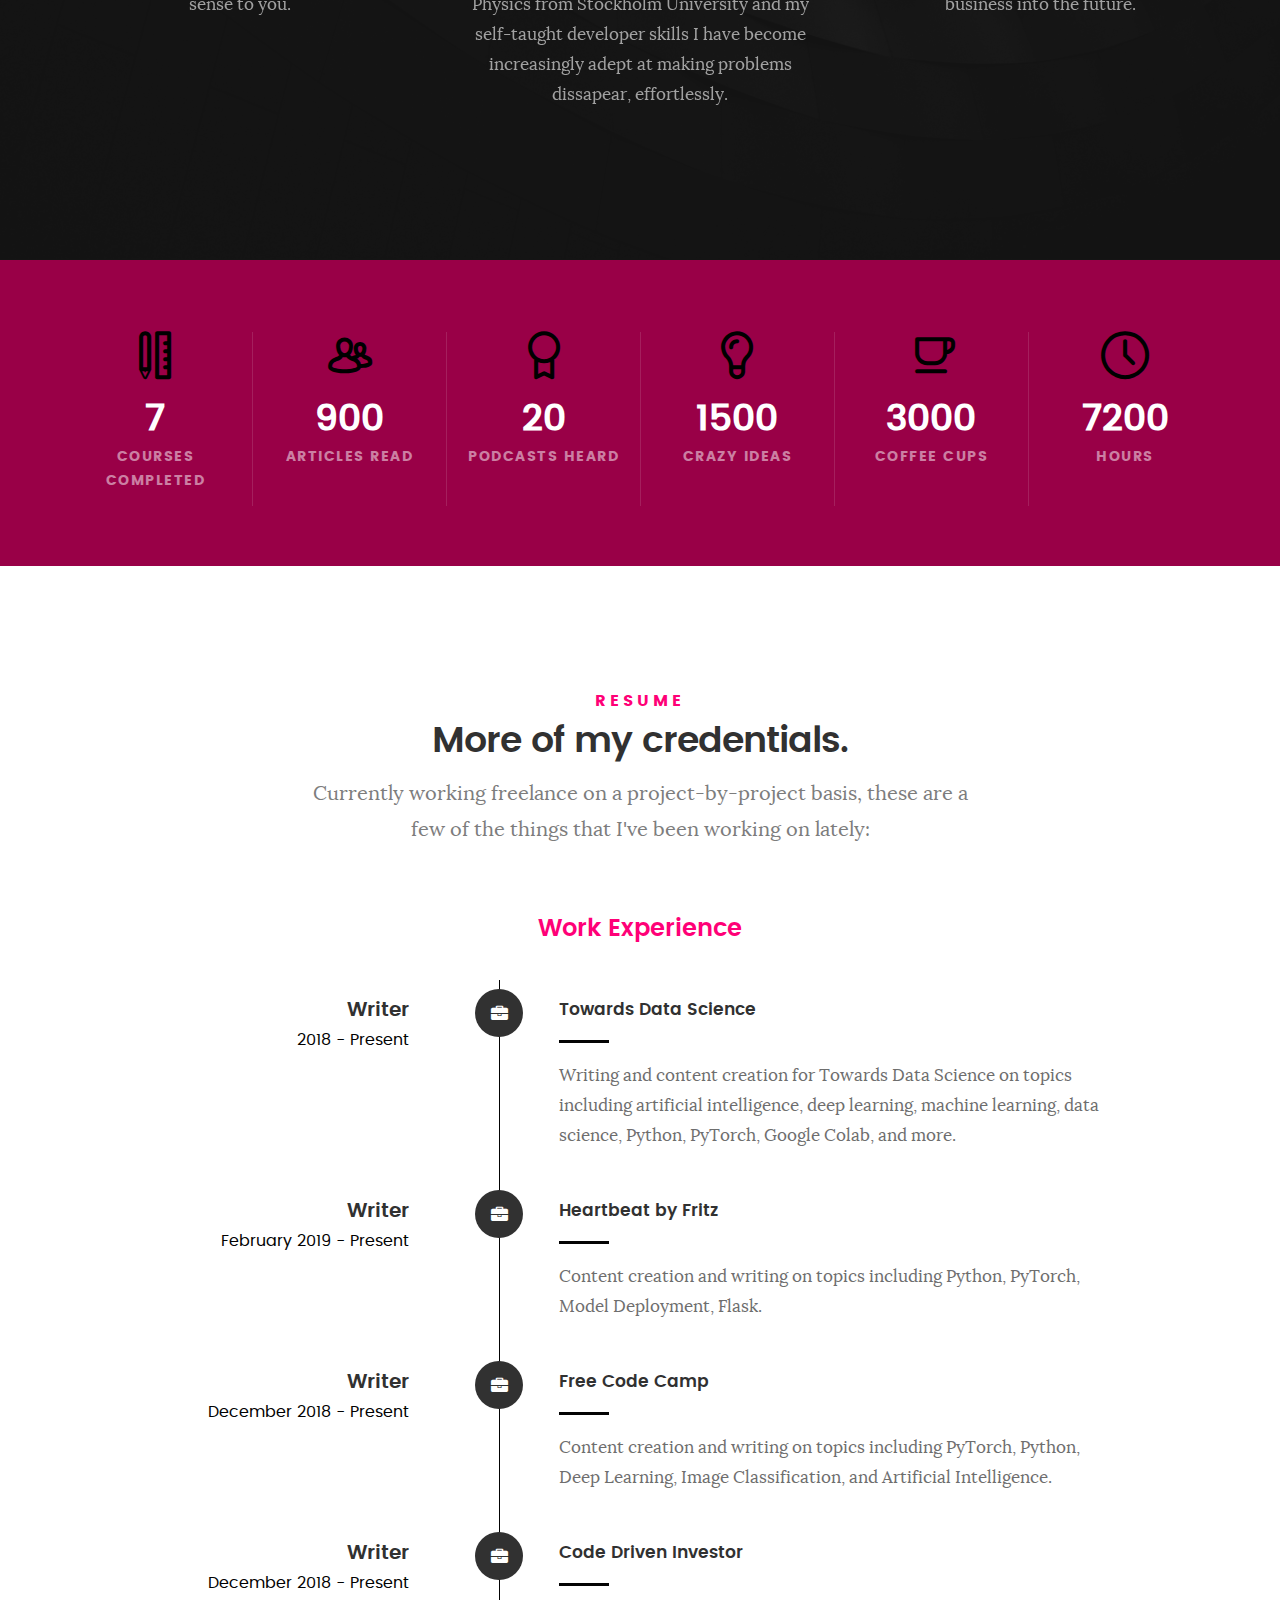
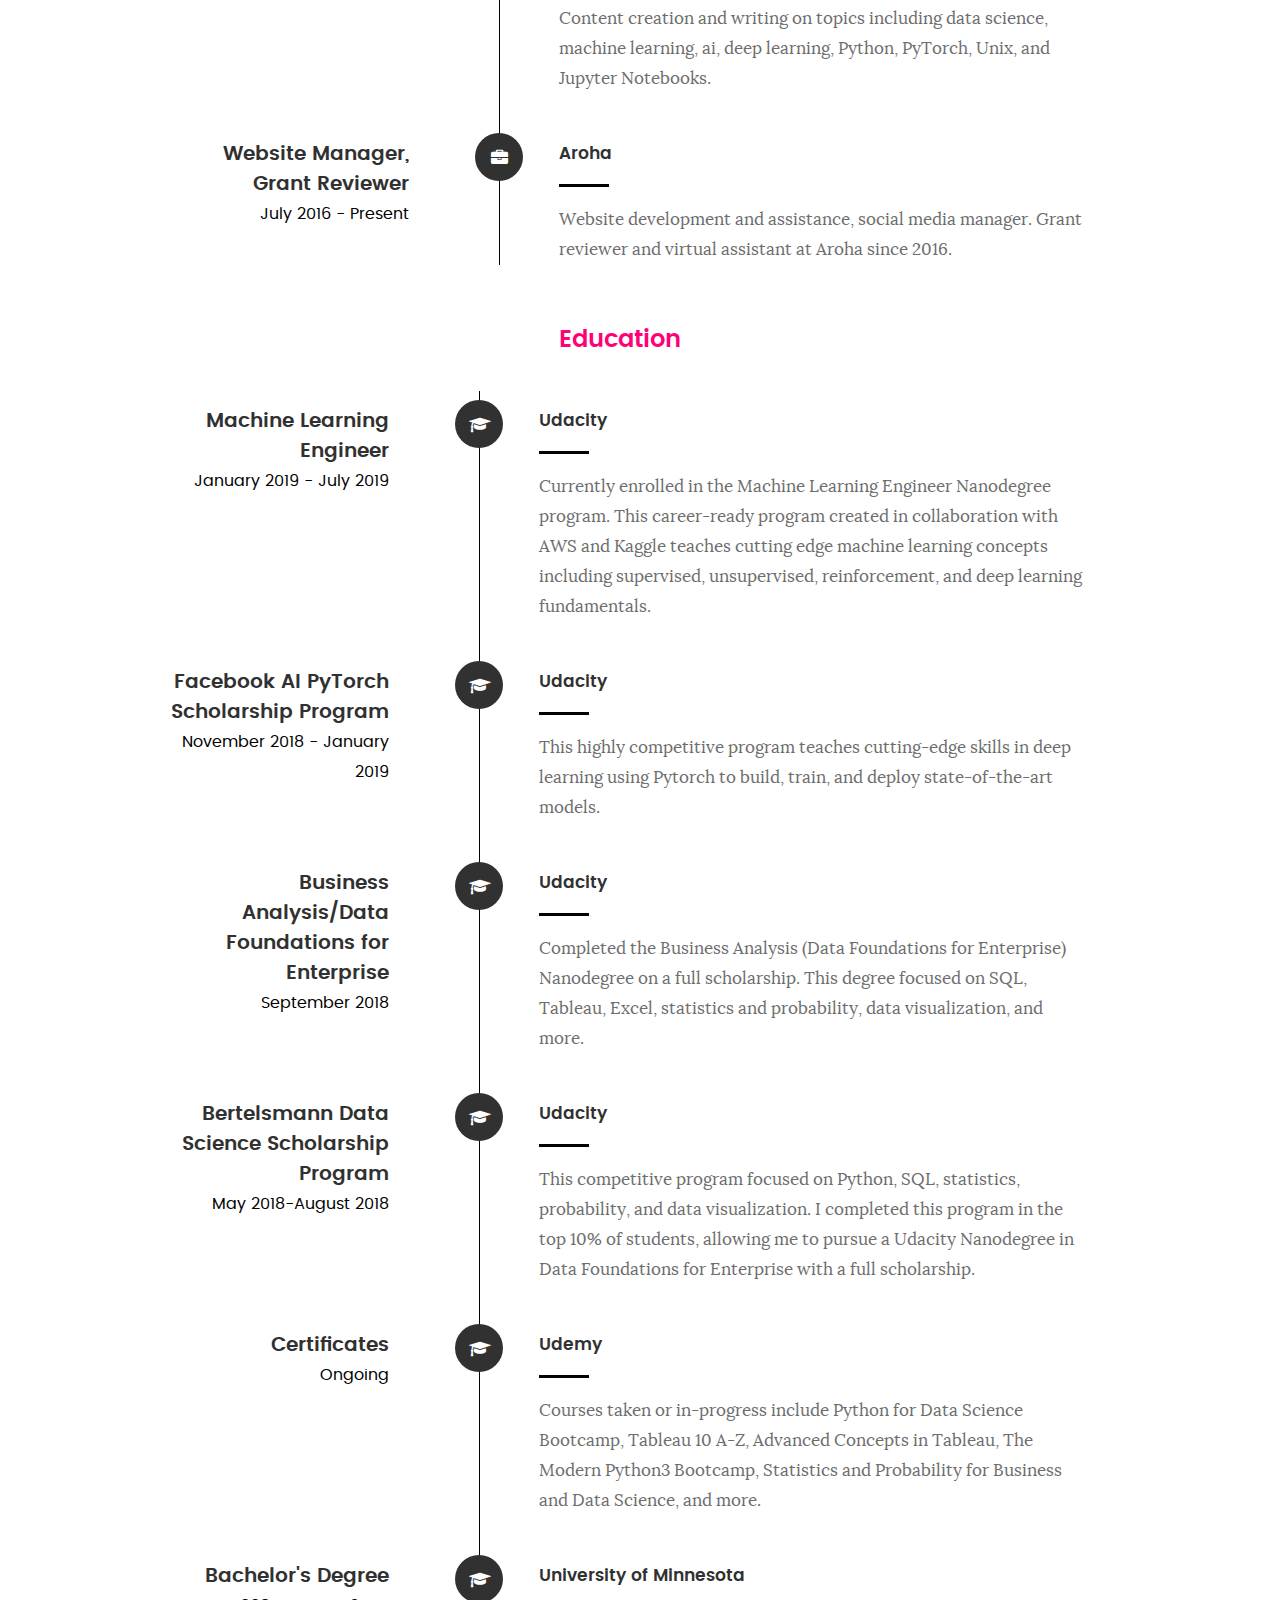
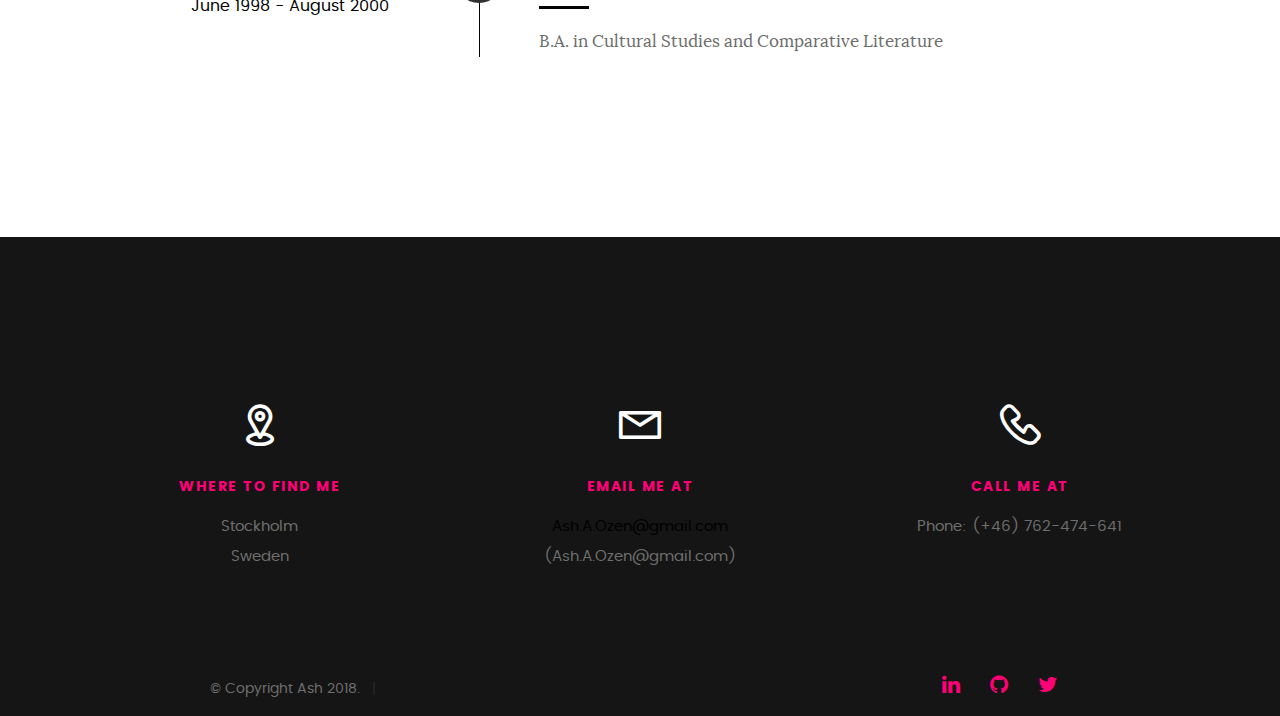
==== commit 3a8736e6: "change progress span 95" ====
--- a/index.html
+++ b/index.html
@@ -170,7 +170,7 @@
 
 				<ul class="skill-bars">
 					<li>
-						<div class="progress percent85"><span>Every Day</span></div>
+						<div class="progress percent95"><span>Every Day</span></div>
 						<strong>Python, Pandas, NumPy</strong>
 					</li>
 					<li>
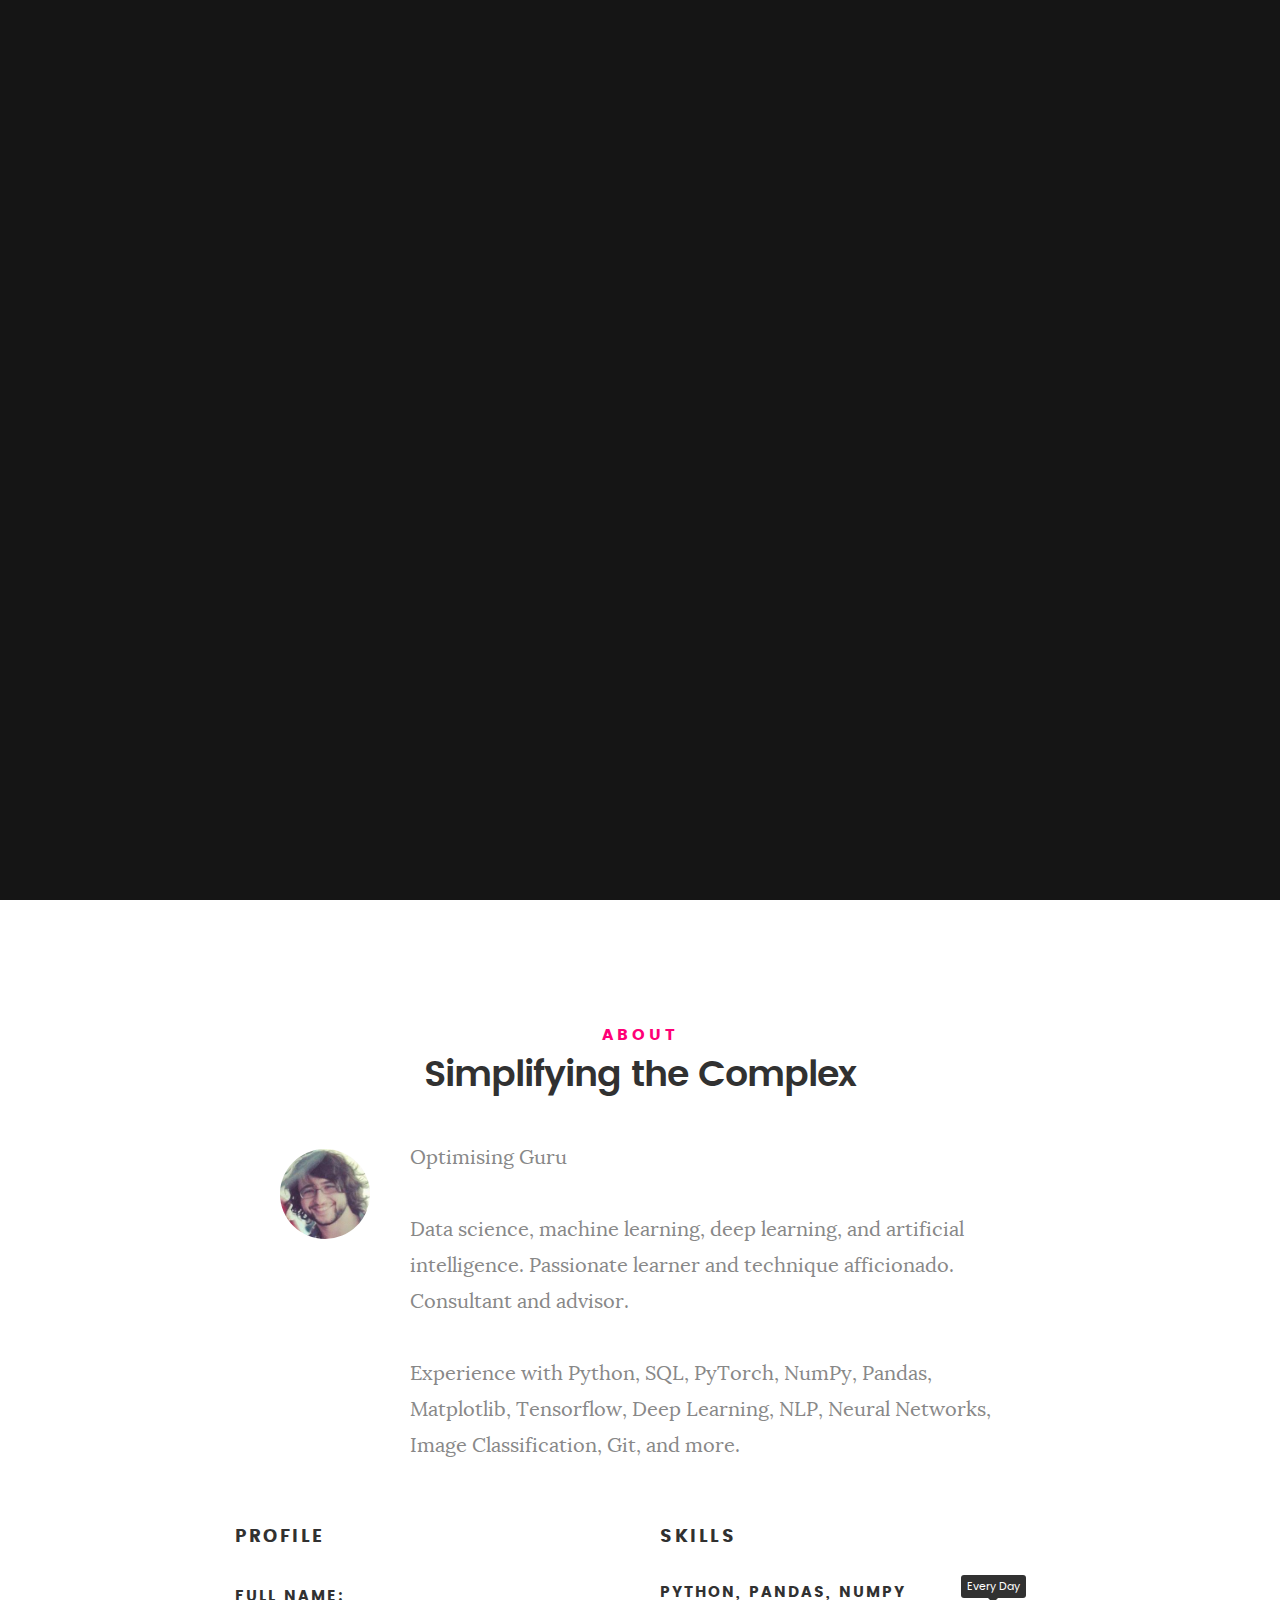
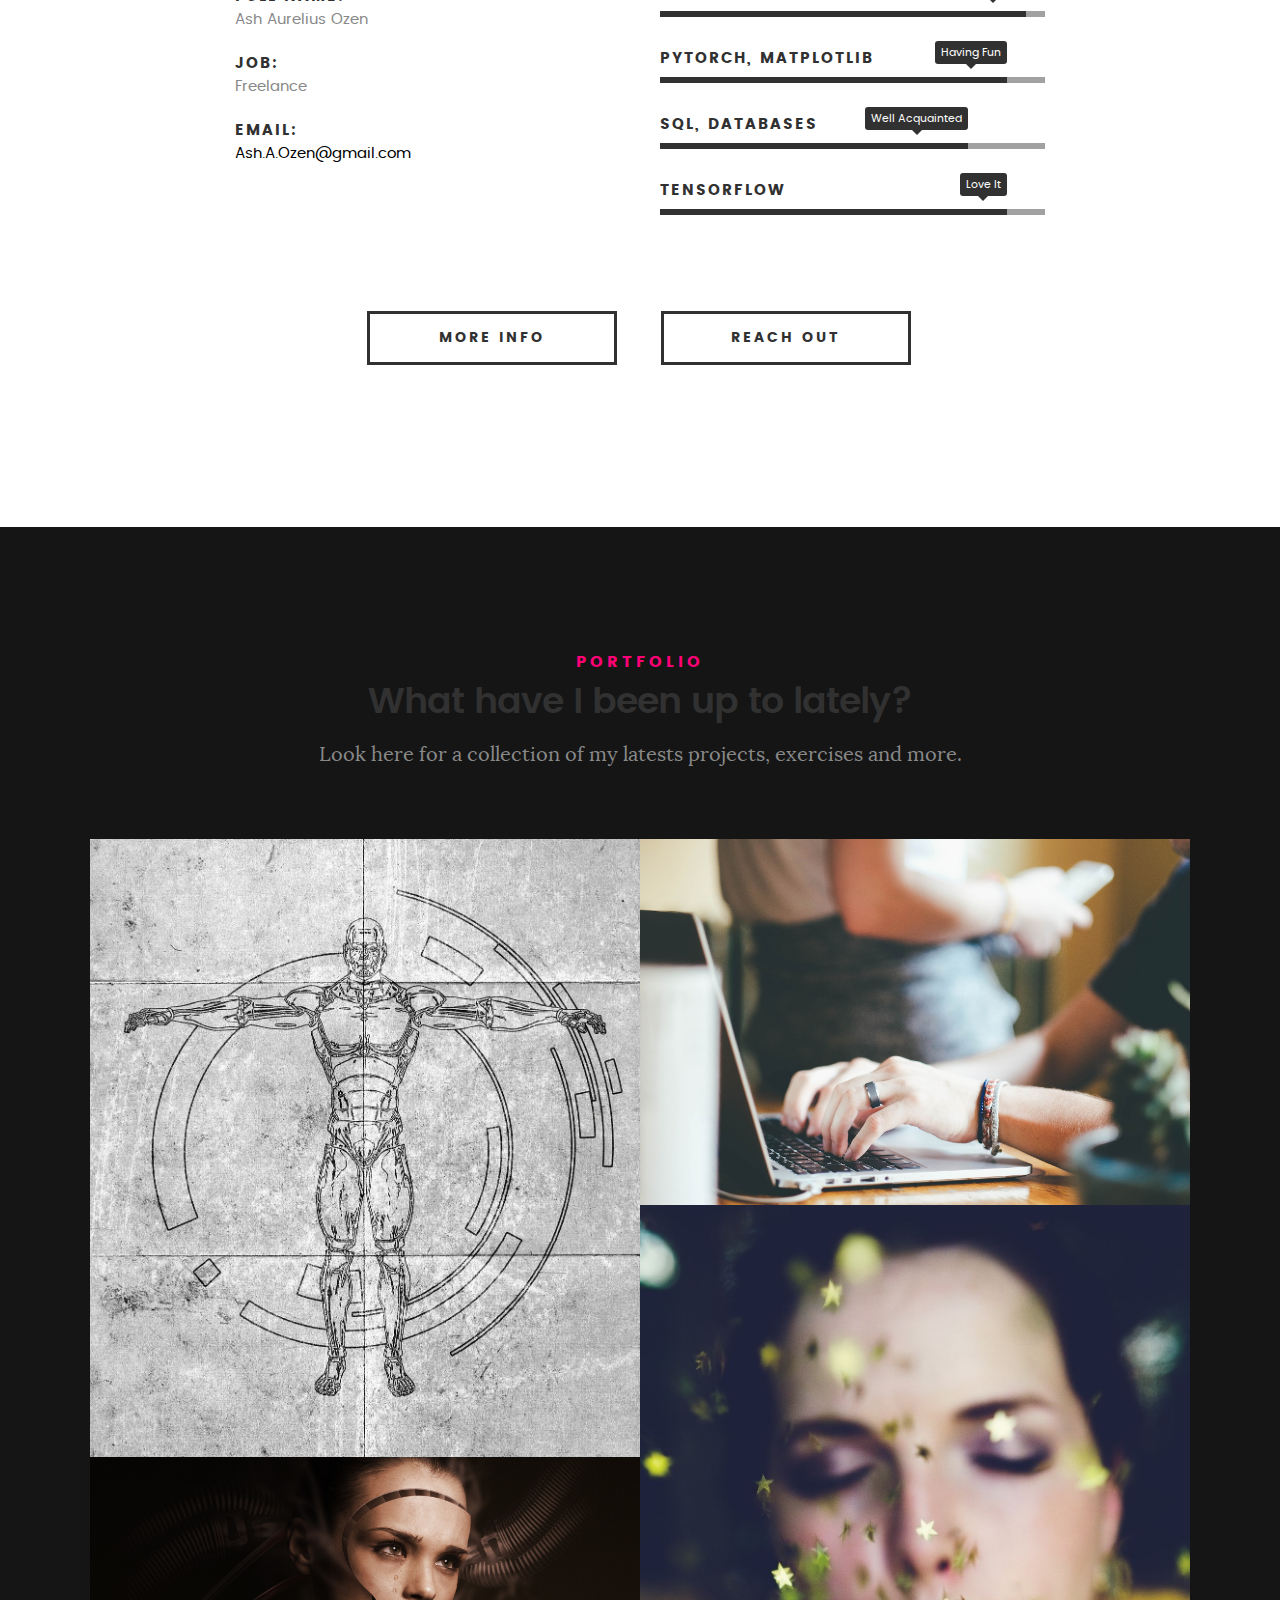
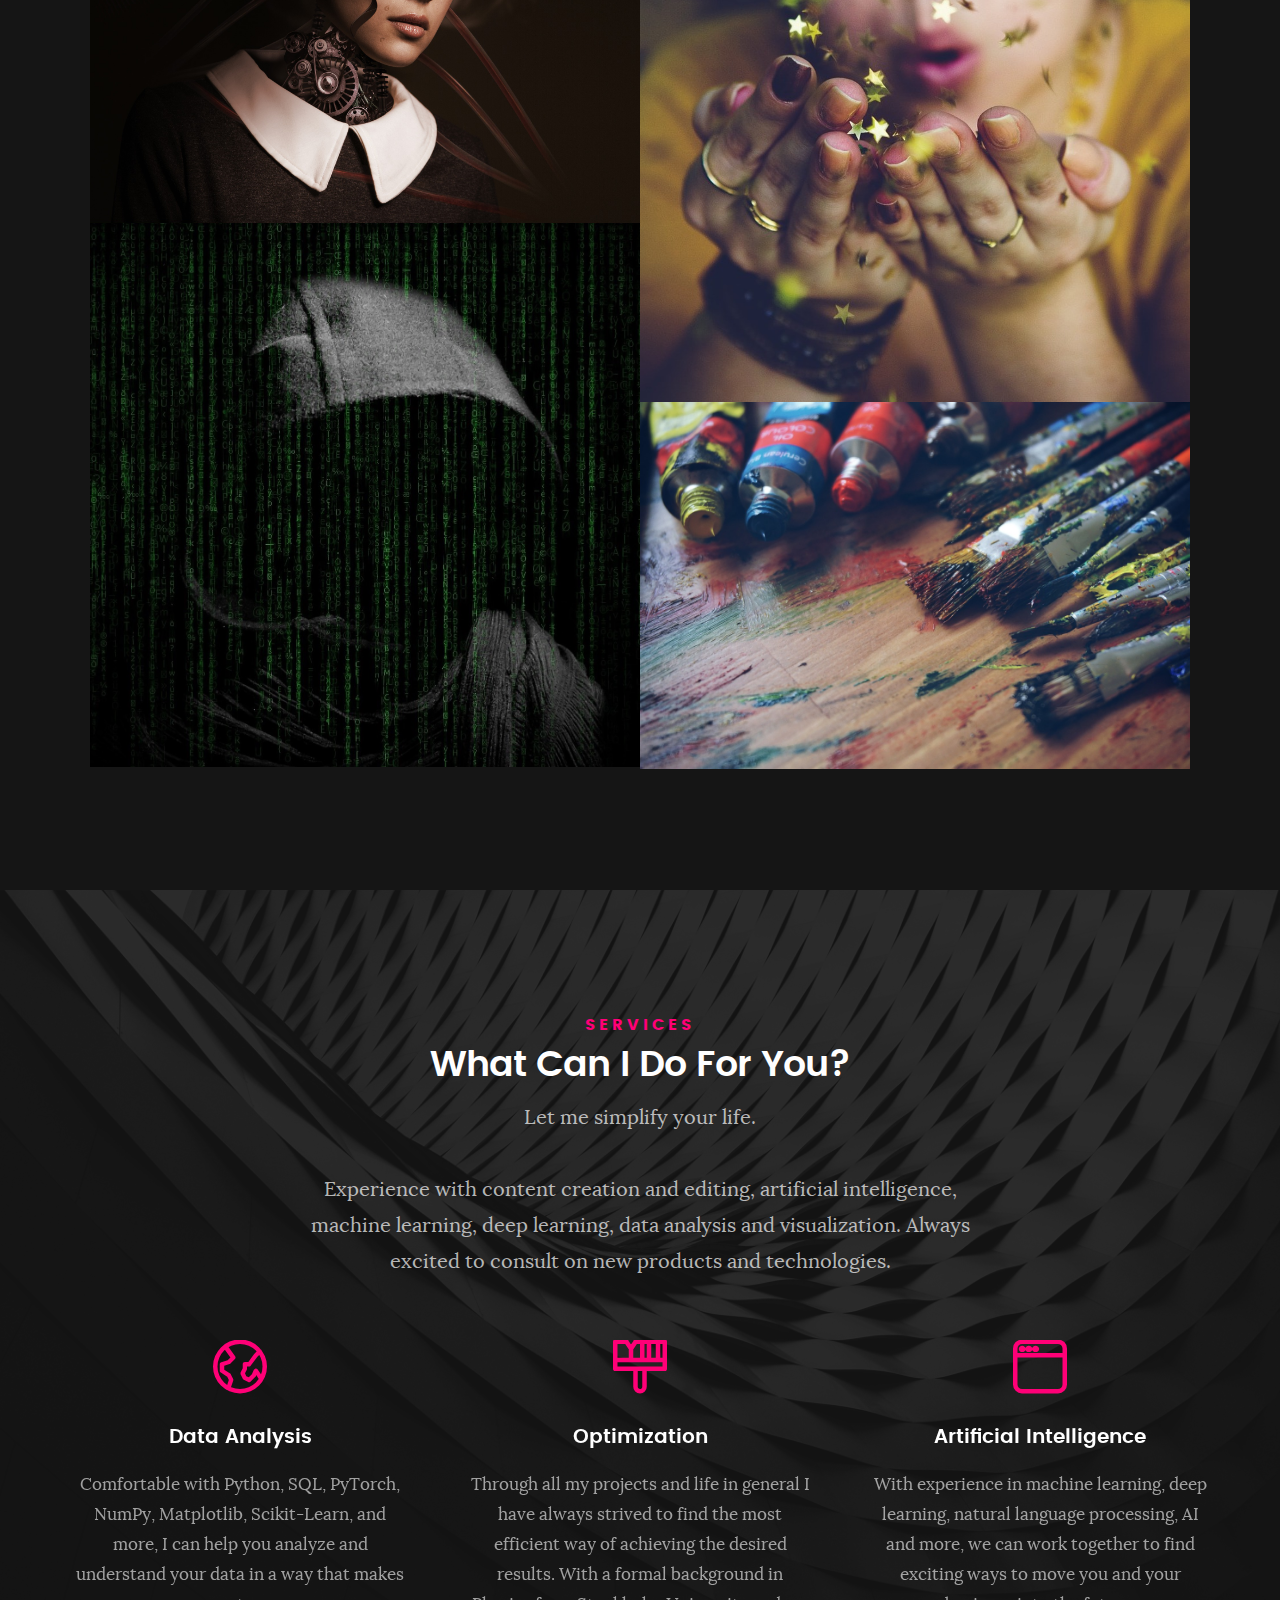
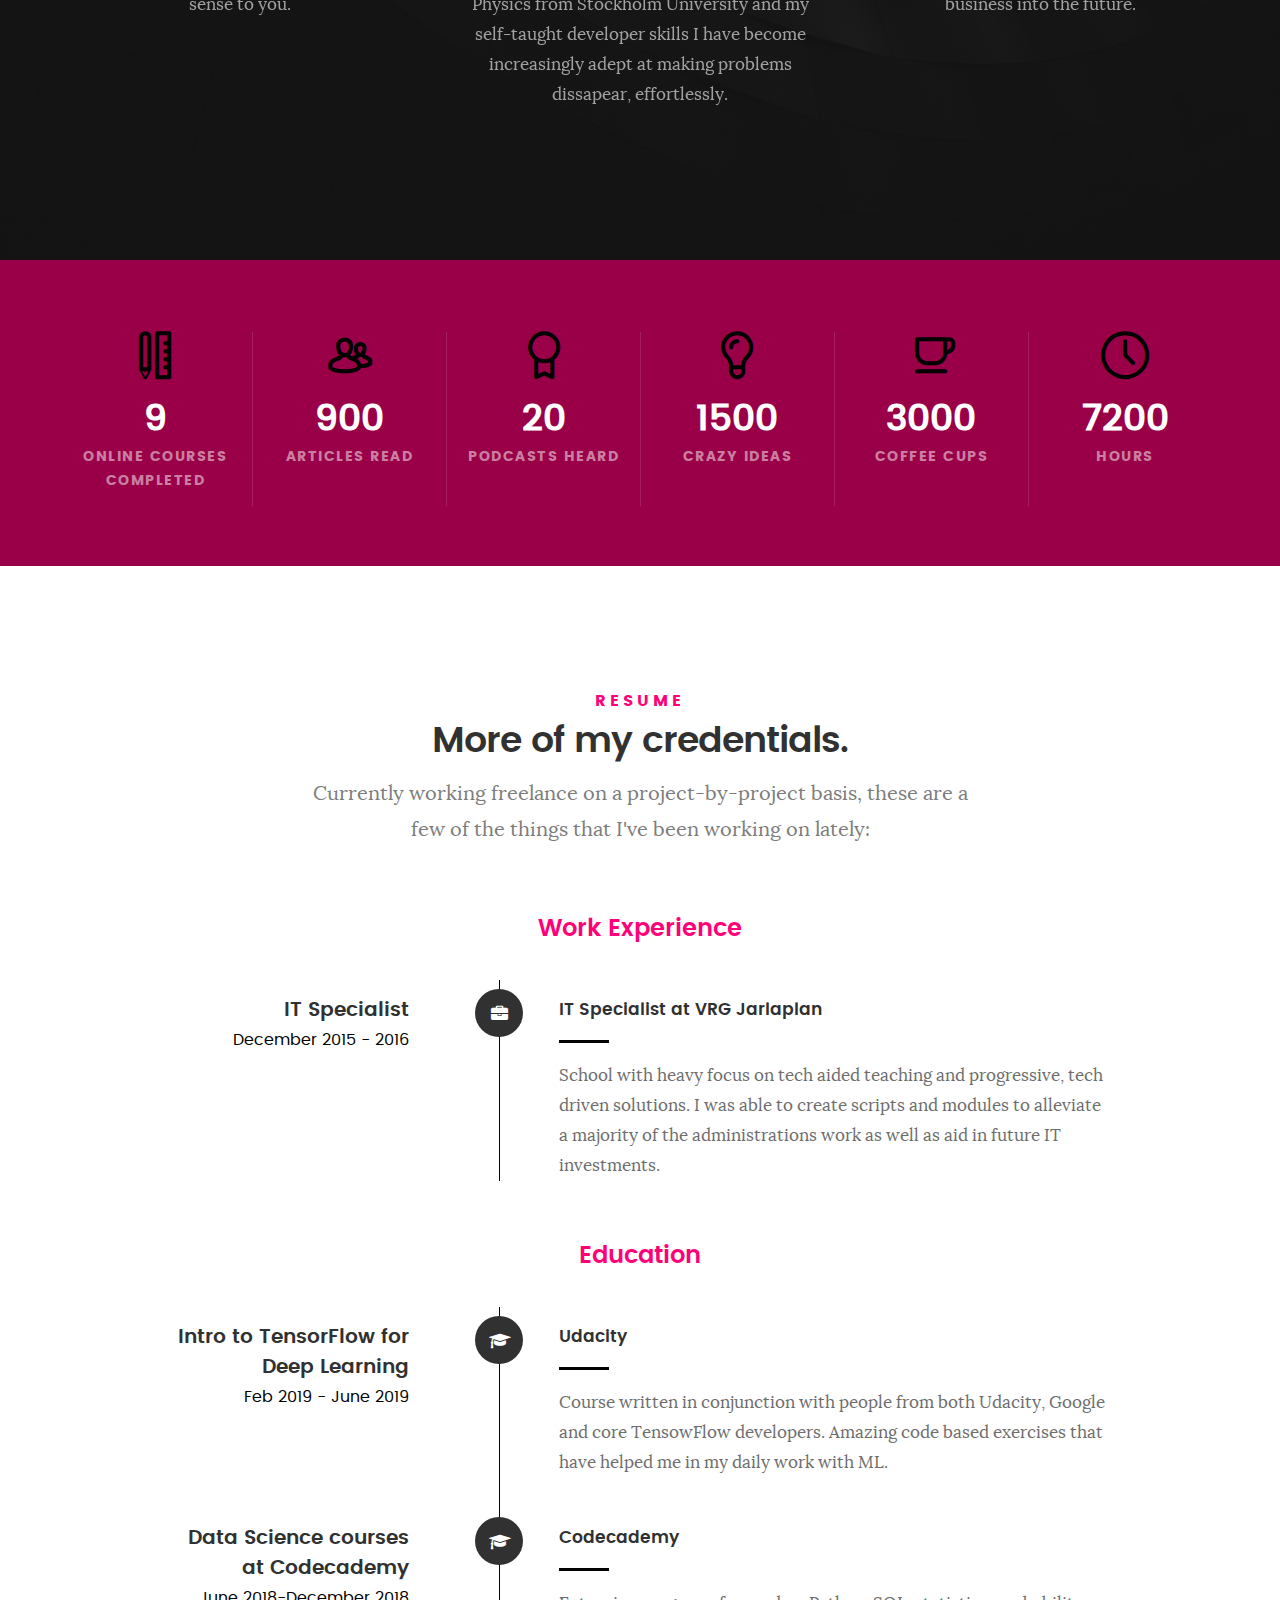
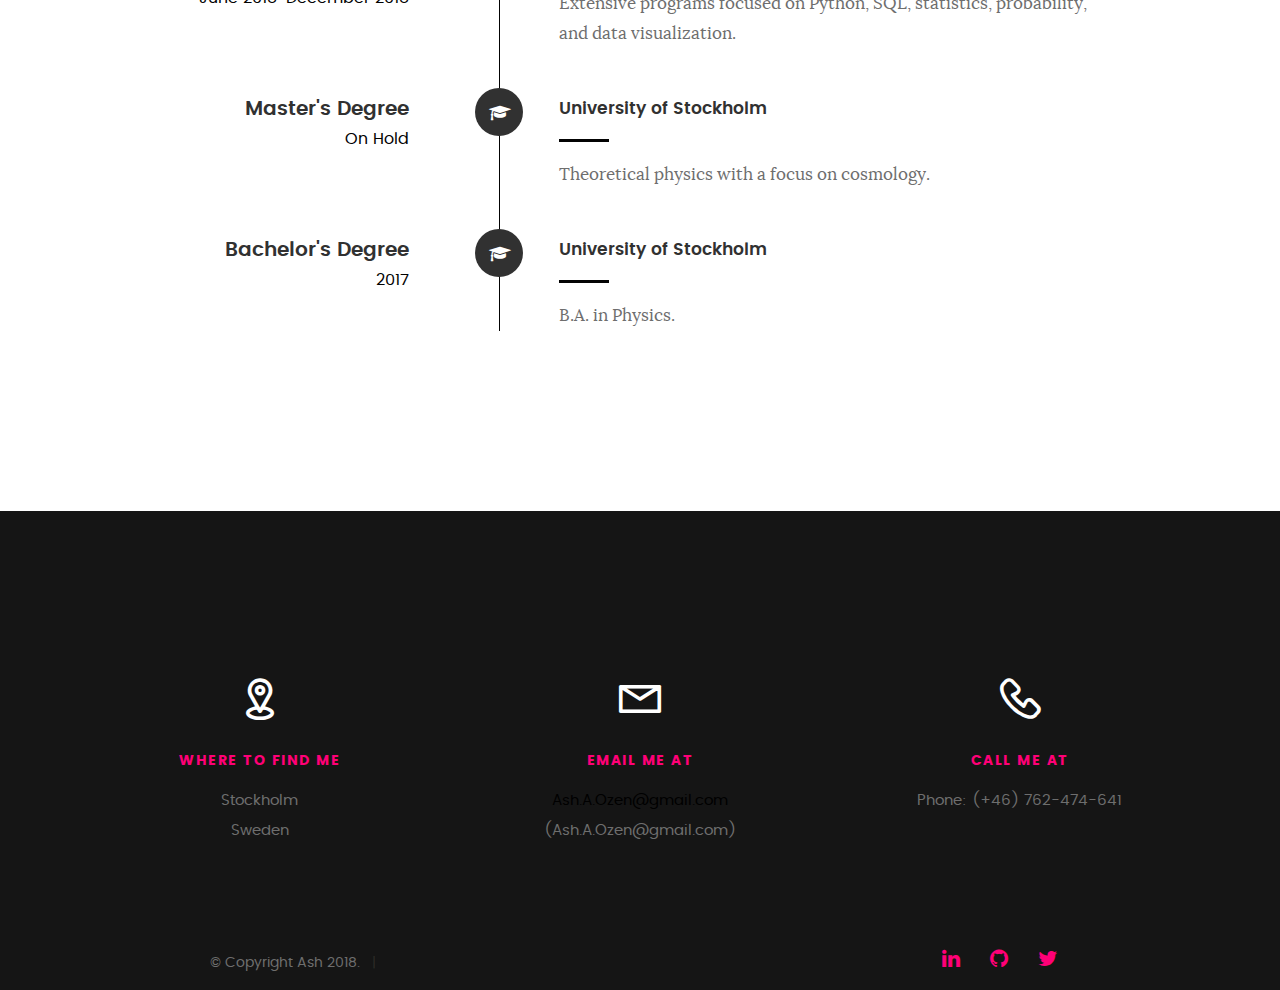
==== commit 4a31ea7a: "add new placeholders" ====
--- a/index.html
+++ b/index.html
@@ -571,11 +571,11 @@
 						</div>
 
 						<h3 class="stat-count">
-							7
+							9
 						</h3>
 
 						<h5 class="stat-title">
-							Courses Completed
+							Online Courses Completed
 						</h5>
 
 					</div> <!-- /stat -->
@@ -696,27 +696,25 @@
 
 				<div class="timeline-wrap">
 
-					<div class="timeline-block">
+					<!--<div class="timeline-block">
 
 						<div class="timeline-ico">
 							<i class="fa fa-briefcase"></i>
 						</div>
 
 						<div class="timeline-header">
-							<h3>Writer</h3>
-							<p>2018 - Present</p>
+							<h3>PH</h3>
+							<p>2018 - PH</p>
 						</div>
 
 						<div class="timeline-content">
-							<h4>Towards Data Science</h4>
-							<p>Writing and content creation for Towards Data Science on topics including artificial
-								intelligence, deep learning, machine learning, data science, Python, PyTorch, Google
-								Colab, and more.</p>
+							<h4>PHTitle</h4>
+							<p>PHContent</p>
 						</div>
 
 					</div> <!-- /timeline-block -->
 
-					<div class="timeline-block">
+					<!--<div class="timeline-block">
 
 						<div class="timeline-ico">
 							<i class="fa fa-briefcase"></i>
@@ -735,7 +733,7 @@
 
 					</div> <!-- /timeline-block -->
 
-					<div class="timeline-block">
+					<!--<div class="timeline-block">
 
 						<div class="timeline-ico">
 							<i class="fa fa-briefcase"></i>
@@ -752,61 +750,179 @@
 								Classification, and Artificial Intelligence.
 						</div> <!-- /timeline-block -->
 
-						<div class="timeline-block">
-
-							<div class="timeline-ico">
-								<i class="fa fa-briefcase"></i>
-							</div>
-
-							<div class="timeline-header">
-								<h3>Writer</h3>
-								<p>December 2018 - Present</p>
-							</div>
-
-							<div class="timeline-content">
-								<h4>Code Driven Investor</h4>
-								<p>Content creation and writing on topics including data science, machine learning, ai,
-									deep learning, Python, PyTorch, Unix, and Jupyter Notebooks.</p>
-							</div>
-
-						</div> <!-- /timeline-block -->
-
-						<div class="timeline-block">
-
-							<div class="timeline-ico">
-								<i class="fa fa-briefcase"></i>
-							</div>
-
-							<div class="timeline-header">
-								<h3>Website Manager, Grant Reviewer</h3>
-								<p>July 2016 - Present</p>
-							</div>
-
-							<div class="timeline-content">
-								<h4>Aroha</h4>
-								<p>Website development and assistance, social media manager. Grant reviewer and virtual
-									assistant at Aroha since 2016.</p>
-							</div>
-
-						</div> <!-- /timeline-block -->
-
-					</div> <!-- /timeline-wrap -->
-
-				</div> <!-- /col-twelve -->
-
-			</div> <!-- /resume-timeline -->
-
-			<div class="row resume-timeline">
-
-				<div class="col-twelve resume-header">
-
-					<h2>Education</h2>
-
-				</div> <!-- /resume-header -->
-
-				<div class="col-twelve">
-
-					<div class="timeline-wrap">
+					<div class="timeline-block">
+
+						<div class="timeline-ico">
+							<i class="fa fa-briefcase"></i>
+						</div>
+
+						<div class="timeline-header">
+							<h3>IT Specialist</h3>
+							<p>December 2015 - 2016</p>
+						</div>
+
+						<div class="timeline-content">
+							<h4>IT Specialist at VRG Jarlaplan</h4>
+							<p>School with heavy focus on tech aided teaching and progressive, tech driven solutions. I
+								was able to create scripts and
+								modules to
+								alleviate a majority of the administrations work as well as aid in future IT
+								investments.</p>
+						</div>
+
+					</div> <!-- /timeline-block -->
+
+					<!--<div class="timeline-block">
+
+						<div class="timeline-ico">
+							<i class="fa fa-briefcase"></i>
+						</div>
+
+						<div class="timeline-header">
+							<h3>Website Manager, Grant Reviewer</h3>
+							<p>July 2016 - Present</p>
+						</div>
+
+						<div class="timeline-content">
+							<h4>Aroha</h4>
+							<p>Website development and assistance, social media manager. Grant reviewer and virtual
+								assistant at Aroha since 2016.</p>
+						</div>
+
+					</div> <!-- /timeline-block -->
+
+				</div> <!-- /timeline-wrap -->
+
+			</div> <!-- /col-twelve -->
+
+		</div> <!-- /resume-timeline -->
+
+		<div class="row resume-timeline">
+
+			<div class="col-twelve resume-header">
+
+				<h2>Education</h2>
+
+			</div> <!-- /resume-header -->
+
+			<div class="col-twelve">
+
+				<div class="timeline-wrap">
+
+					<div class="timeline-block">
+
+						<div class="timeline-ico">
+							<i class="fa fa-graduation-cap"></i>
+						</div>
+
+						<div class="timeline-header">
+							<h3>Intro to TensorFlow for Deep Learning</h3>
+							<p>Feb 2019 - June 2019</p>
+						</div>
+
+						<div class="timeline-content">
+							<h4>Udacity</h4>
+							<p> Course written in conjunction with people from both Udacity, Google and core TensowFlow
+								developers. Amazing
+								code based exercises that have helped me in my daily work with ML.
+							</p>
+						</div>
+
+					</div> <!-- /timeline-block -->
+
+					<!--<div class="timeline-block">
+
+						<div class="timeline-ico">
+							<i class="fa fa-graduation-cap"></i>
+						</div>
+
+						<div class="timeline-header">
+							<h3>Facebook AI PyTorch Scholarship Program</h3>
+							<p>November 2018 - January 2019</p>
+						</div>
+
+						<div class="timeline-content">
+							<h4>Udacity</h4>
+							<p> This highly competitive program teaches cutting-edge skills in deep learning using
+								Pytorch to build, train, and deploy state-of-the-art models.</p>
+						</div>
+
+					</div> <!-- /timeline-block -->
+
+					<!--<div class="timeline-block">
+
+						<div class="timeline-ico">
+							<i class="fa fa-graduation-cap"></i>
+						</div>
+
+						<div class="timeline-header">
+							<h3>Business Analysis/Data Foundations for Enterprise</h3>
+							<p>September 2018</p>
+						</div>
+
+						<div class="timeline-content">
+							<h4>Udacity</h4>
+							<p>Completed the Business Analysis (Data Foundations for Enterprise) Nanodegree on a
+								full scholarship. This degree focused on SQL, Tableau, Excel, statistics and
+								probability, data visualization, and more.</p>
+						</div>
+
+					</div> <!-- /timeline-block -->
+
+					<div class="timeline-block">
+
+						<div class="timeline-ico">
+							<i class="fa fa-graduation-cap"></i>
+						</div>
+
+						<div class="timeline-header">
+							<h3>Data Science courses at Codecademy</h3>
+							<p>June 2018-December 2018</p>
+						</div>
+
+						<div class="timeline-content">
+							<h4>Codecademy</h4>
+							<p>Extensive programs focused on Python, SQL, statistics, probability, and data
+								visualization.</p>
+						</div>
+
+					</div> <!-- /timeline-block -->
+
+					<!--<div class="timeline-block">
+
+						<div class="timeline-ico">
+							<i class="fa fa-graduation-cap"></i>
+						</div>
+
+						<div class="timeline-header">
+							<h3>Certificates</h3>
+							<p>Ongoing</p>
+						</div>
+
+						<div class="timeline-content">
+							<h4>Udemy</h4>
+							<p>Courses taken or in-progress include Python for Data Science Bootcamp, Tableau 10
+								A-Z, Advanced Concepts in Tableau, The Modern Python3 Bootcamp, Statistics and
+								Probability for Business and Data Science, and more. </p>
+						</div>
+
+					</div> <!-- /timeline-block -->
+
+					<div class="timeline-block">
+
+						<div class="timeline-ico">
+							<i class="fa fa-graduation-cap"></i>
+						</div>
+
+						<div class="timeline-header">
+							<h3>Master's Degree</h3>
+							<p>On Hold</p>
+						</div>
+
+						<div class="timeline-content">
+							<h4>University of Stockholm</h4>
+							<p>Theoretical physics with a focus on cosmology.</p>
+						</div>
 
 						<div class="timeline-block">
 
@@ -815,114 +931,13 @@
 							</div>
 
 							<div class="timeline-header">
-								<h3>Machine Learning Engineer</h3>
-								<p>January 2019 - July 2019</p>
+								<h3>Bachelor's Degree</h3>
+								<p>2017</p>
 							</div>
 
 							<div class="timeline-content">
-								<h4>Udacity</h4>
-								<p> Currently enrolled in the Machine Learning Engineer Nanodegree program. This
-									career-ready program created in collaboration with AWS and Kaggle teaches cutting
-									edge machine learning concepts including supervised, unsupervised, reinforcement,
-									and deep learning fundamentals. </p>
-							</div>
-
-						</div> <!-- /timeline-block -->
-
-						<div class="timeline-block">
-
-							<div class="timeline-ico">
-								<i class="fa fa-graduation-cap"></i>
-							</div>
-
-							<div class="timeline-header">
-								<h3>Facebook AI PyTorch Scholarship Program</h3>
-								<p>November 2018 - January 2019</p>
-							</div>
-
-							<div class="timeline-content">
-								<h4>Udacity</h4>
-								<p> This highly competitive program teaches cutting-edge skills in deep learning using
-									Pytorch to build, train, and deploy state-of-the-art models.</p>
-							</div>
-
-						</div> <!-- /timeline-block -->
-
-						<div class="timeline-block">
-
-							<div class="timeline-ico">
-								<i class="fa fa-graduation-cap"></i>
-							</div>
-
-							<div class="timeline-header">
-								<h3>Business Analysis/Data Foundations for Enterprise</h3>
-								<p>September 2018</p>
-							</div>
-
-							<div class="timeline-content">
-								<h4>Udacity</h4>
-								<p>Completed the Business Analysis (Data Foundations for Enterprise) Nanodegree on a
-									full scholarship. This degree focused on SQL, Tableau, Excel, statistics and
-									probability, data visualization, and more.</p>
-							</div>
-
-						</div> <!-- /timeline-block -->
-
-						<div class="timeline-block">
-
-							<div class="timeline-ico">
-								<i class="fa fa-graduation-cap"></i>
-							</div>
-
-							<div class="timeline-header">
-								<h3>Bertelsmann Data Science Scholarship Program</h3>
-								<p>May 2018-August 2018</p>
-							</div>
-
-							<div class="timeline-content">
-								<h4>Udacity</h4>
-								<p>This competitive program focused on Python, SQL, statistics, probability, and data
-									visualization. I completed this program in the top 10% of students, allowing me to
-									pursue a Udacity Nanodegree in Data Foundations for Enterprise with a full
-									scholarship.</p>
-							</div>
-
-						</div> <!-- /timeline-block -->
-
-						<div class="timeline-block">
-
-							<div class="timeline-ico">
-								<i class="fa fa-graduation-cap"></i>
-							</div>
-
-							<div class="timeline-header">
-								<h3>Certificates</h3>
-								<p>Ongoing</p>
-							</div>
-
-							<div class="timeline-content">
-								<h4>Udemy</h4>
-								<p>Courses taken or in-progress include Python for Data Science Bootcamp, Tableau 10
-									A-Z, Advanced Concepts in Tableau, The Modern Python3 Bootcamp, Statistics and
-									Probability for Business and Data Science, and more. </p>
-							</div>
-
-						</div> <!-- /timeline-block -->
-
-						<div class="timeline-block">
-
-							<div class="timeline-ico">
-								<i class="fa fa-graduation-cap"></i>
-							</div>
-
-							<div class="timeline-header">
-								<h3>Bachelor's Degree</h3>
-								<p>June 1998 - August 2000</p>
-							</div>
-
-							<div class="timeline-content">
-								<h4>University of Minnesota</h4>
-								<p>B.A. in Cultural Studies and Comparative Literature</p>
+								<h4>University of Stockholm</h4>
+								<p>B.A. in Physics.</p>
 							</div>
 
 						</div> <!-- /timeline-block -->
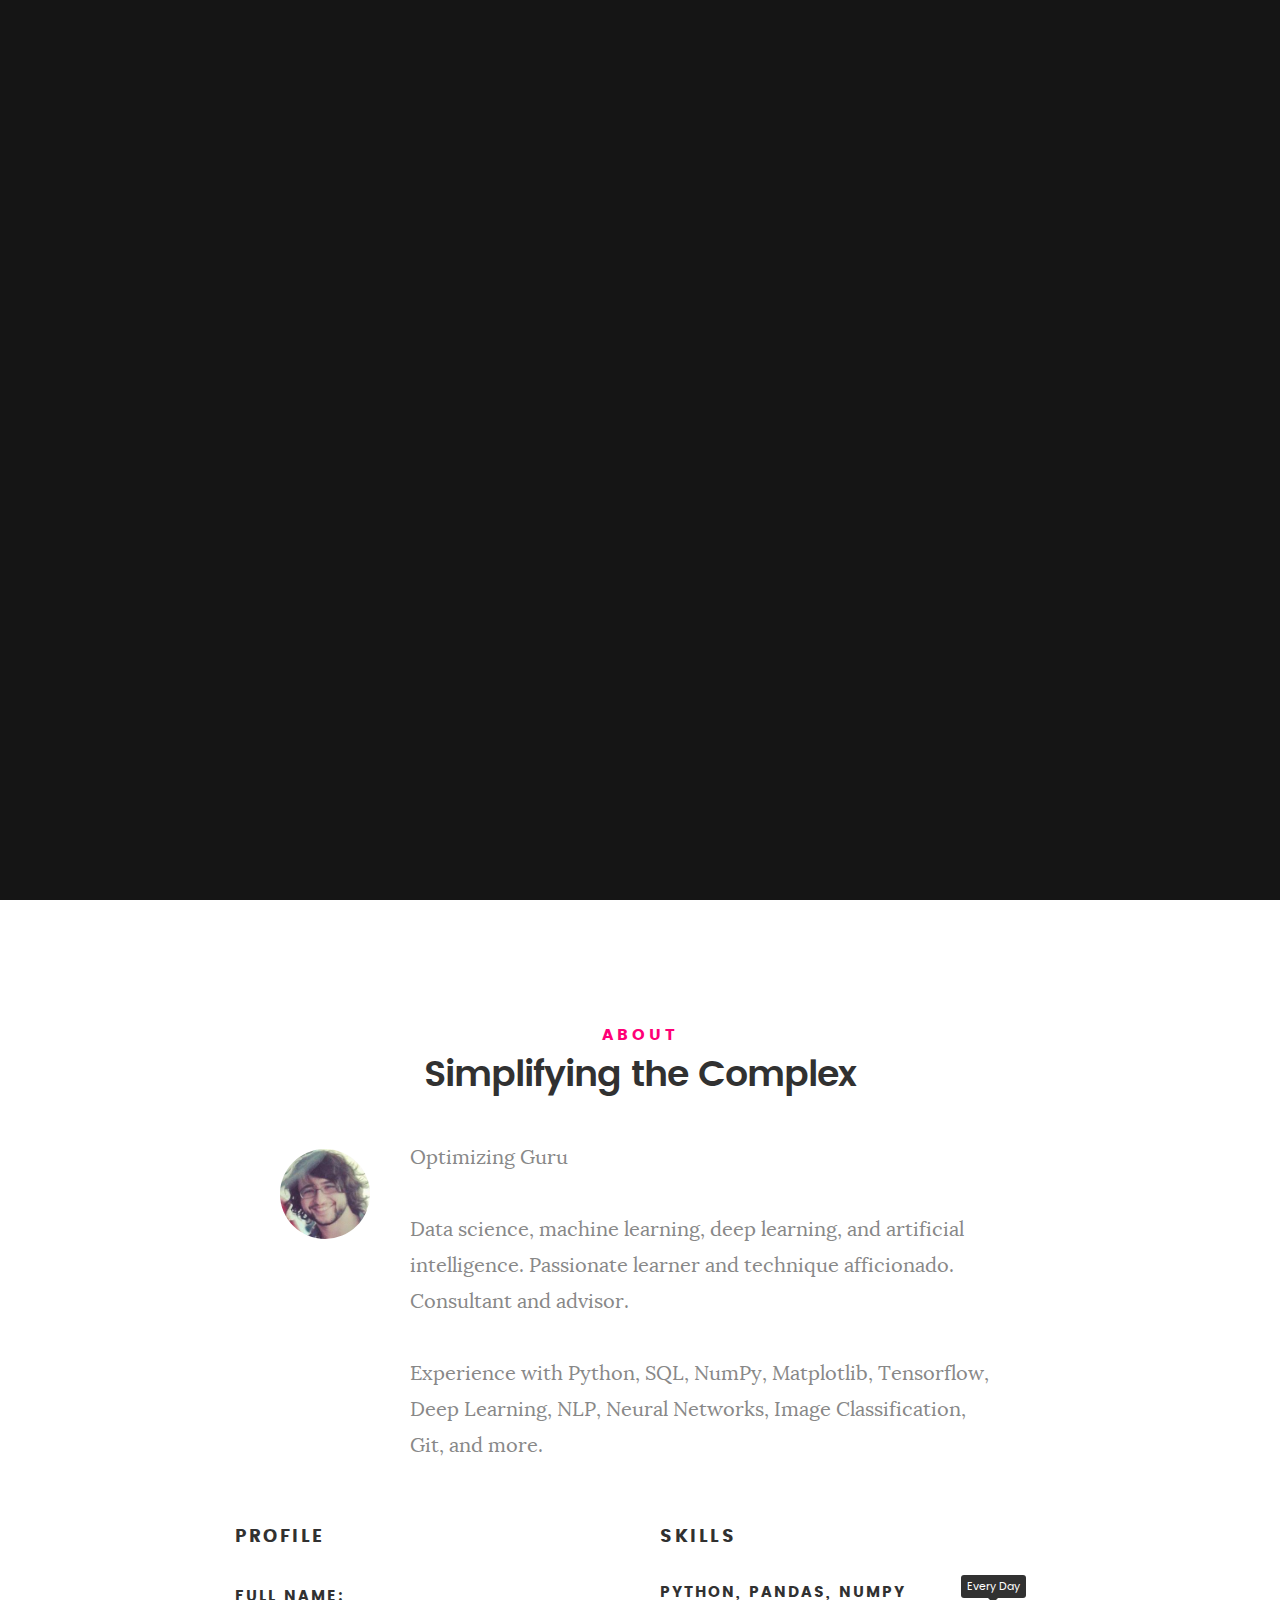
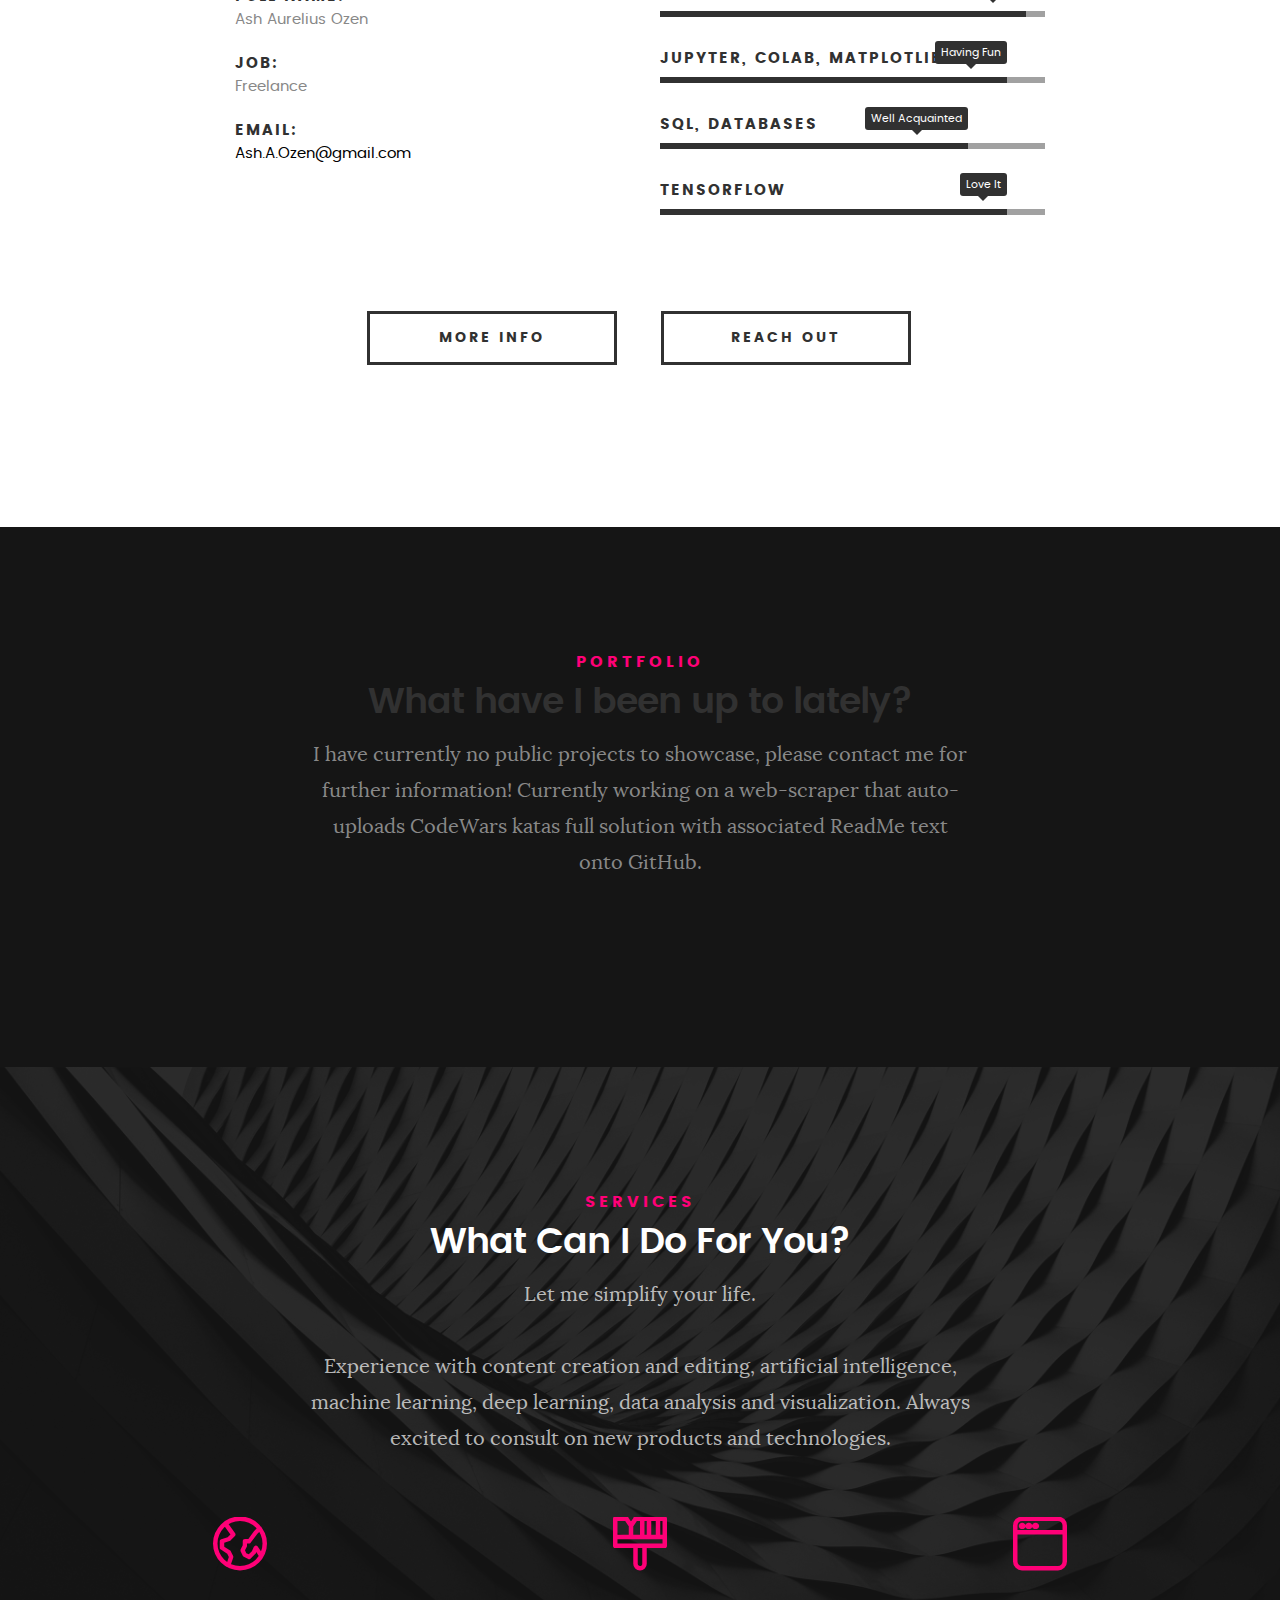
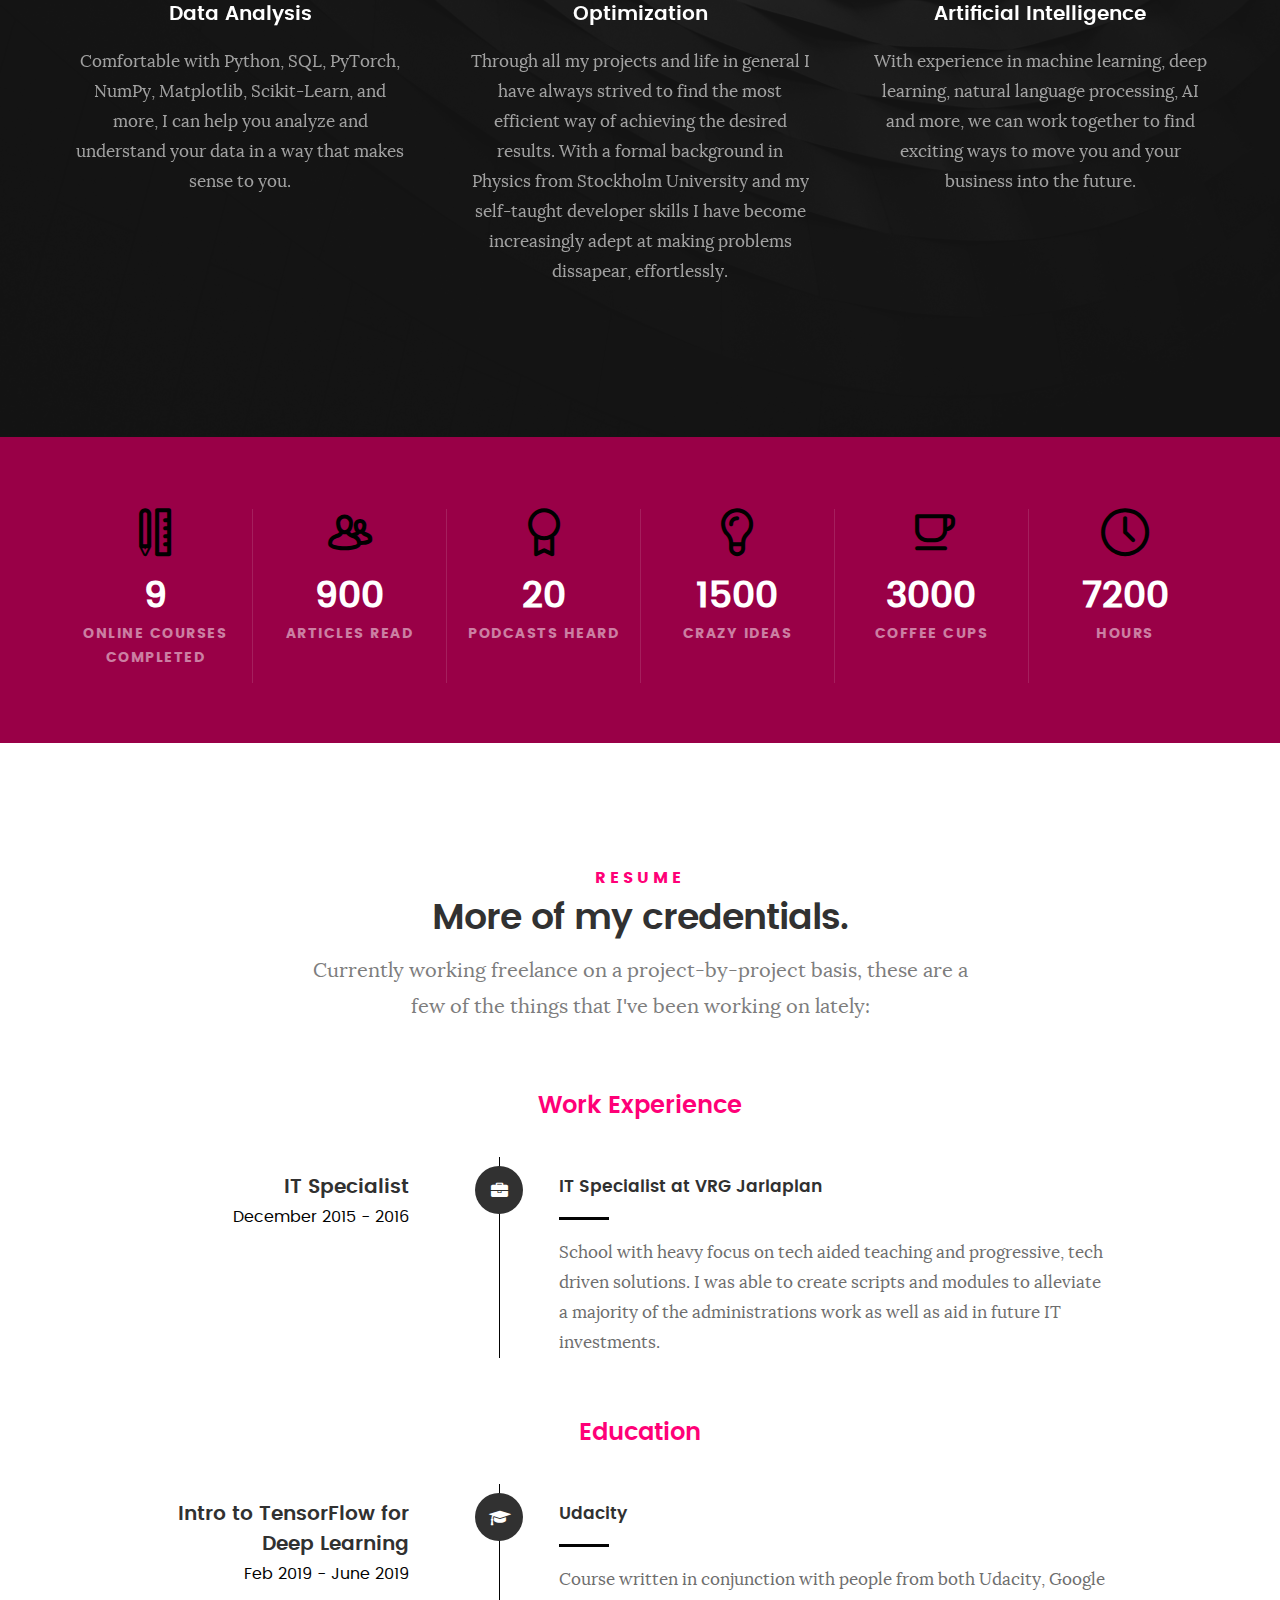
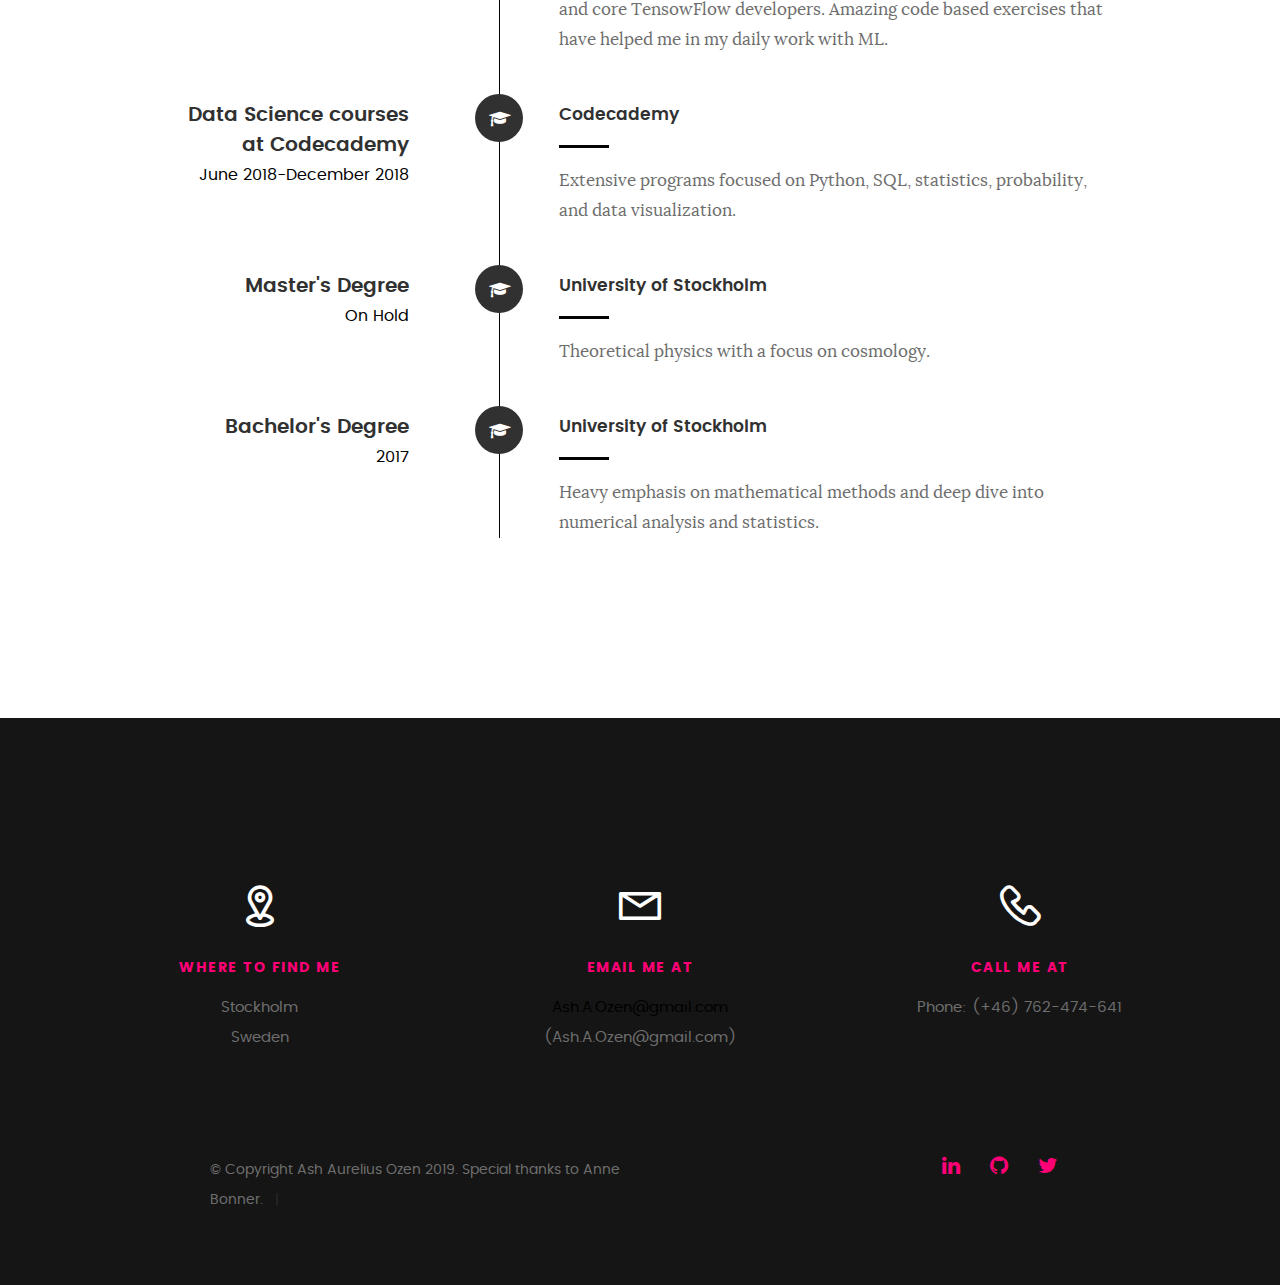
==== commit f409948a: "Adds Anne Bonner Thank you message" ====
--- a/index.html
+++ b/index.html
@@ -127,10 +127,10 @@
 
 					<img src="images/AAOProfile.jpg" alt="Profile Picture">
 
-					<p class="lead"> Optimising Guru <br><br> Data science, machine learning,
+					<p class="lead"> Optimizing Guru <br><br> Data science, machine learning,
 						deep learning, and artificial intelligence. Passionate learner and technique afficionado.
 						Consultant and advisor. <br><br> Experience with
-						Python, SQL, PyTorch, NumPy, Pandas, Matplotlib, Tensorflow,
+						Python, SQL, NumPy, Matplotlib, Tensorflow,
 						Deep Learning, NLP, Neural Networks, Image Classification, Git, and more.</p>
 				</div>
 
@@ -175,7 +175,7 @@
 					</li>
 					<li>
 						<div class="progress percent90"><span>Having Fun</span></div>
-						<strong>PyTorch, Matplotlib</strong>
+						<strong>Jupyter, Colab, Matplotlib</strong>
 					</li>
 					<li>
 						<div class="progress percent80"><span>Well Acquainted</span></div>
@@ -213,258 +213,12 @@
 
 				<h1>What have I been up to lately?</h1>
 
-				<p class="lead">Look here for a collection of my latests projects, exercises and more.</p>
-
-			</div>
-		</div> <!-- /section-intro-->
-
-		<div class="row portfotlio-content">
-
-			<div class="col-twelve">
-
-				<!-- portfolio-wrapper -->
-				<div id="folio-wrapper" class="block-1-2 block-mob-full stack">
-
-					<div class="bgrid folio-item">
-						<div class="item-wrap">
-							<img src="images/portfolio/Robot.jpg" alt="Img via Pixabay">
-							<a href="#modal-05" class="overlay">
-								<div class="folio-item-table">
-									<div class="folio-item-cell">
-										<h3 class="folio-title">Projects</h3>
-										<span class="folio-types">
-											Data Science, Machine Learning, Artificial Intelligence, <br> and Deep
-											Learning Projects and Examples
-										</span>
-									</div>
-								</div>
-							</a>
-						</div>
-					</div> <!-- /folio-item -->
-
-					<div class="bgrid folio-item">
-						<div class="item-wrap">
-							<img src="images/portfolio/Writing.jpg" alt="Img via Pixabay">
-							<a href="#modal-02" class="overlay">
-								<div class="folio-item-table">
-									<div class="folio-item-cell">
-										<h3 class="folio-title">Medium</h3>
-										<span class="folio-types">
-											Find me on Medium <br> Top Writer in Artificial Intelligence <br> Top Writer
-											in Technology
-										</span>
-									</div>
-								</div>
-							</a>
-						</div>
-					</div> <!-- /folio-item -->
-
-					<div class="bgrid folio-item">
-						<div class="item-wrap">
-							<img src="images/portfolio/WomanCelebration.jpg" alt="Img via Pixabay">
-							<a href="#modal-03" class="overlay">
-								<div class="folio-item-table">
-									<div class="folio-item-cell">
-										<h3 class="folio-title">1 Million Women to Tech DIYers</h3>
-										<span class="folio-types">
-											1MWTT volunteer and mentor. Created and maintain a group for 1 Million Women
-											to Tech and women across the globe who are getting into technology. </span>
-									</div>
-								</div>
-							</a>
-						</div>
-					</div> <!-- /folio-item -->
-
-					<div class="bgrid folio-item">
-						<div class="item-wrap">
-							<img src="images/portfolio/Projects.jpg" alt="Img via Pixabay">
-							<a href="#modal-04" class="overlay">
-								<div class="folio-item-table">
-									<div class="folio-item-cell">
-										<h3 class="folio-title">Data Science/Data Analysis/Business Analysis</h3>
-										<span class="folio-types">
-											<li><span>
-													Bertelsmann Data Science Scholarship Program<span><br> Udacity
-														Business Analyst/Data Foundations for Enterprise Nanodegree
-													</span> </li>
-									</div>
-								</div>
-							</a>
-						</div>
-					</div> <!-- /folio-item -->
-
-					<div class="bgrid folio-item">
-						<div class="item-wrap">
-							<img src="images/portfolio/FindMe.jpg" alt="Image via Pixabay">
-							<a href="#modal-01" class="overlay">
-								<div class="folio-item-table">
-									<div class="folio-item-cell">
-										<h3 class="folio-title">Find me on GitHub</h3>
-										<span class="folio-types">
-											Peruse my Repositories
-										</span>
-									</div>
-								</div>
-							</a>
-						</div>
-					</div> <!-- /folio-item -->
-
-					<div class="bgrid folio-item">
-						<div class="item-wrap">
-							<img src="images/portfolio/Paint.jpg" alt="Img via Pixabay">
-							<a href="#modal-06" class="overlay">
-								<div class="folio-item-table">
-									<div class="folio-item-cell">
-										<h3 class="folio-title">Machine Learning/AI</h3>
-										<span class="folio-types">
-											Facebook AI PyTorch Scholarship Challenge <br> Machine Learning Engineer
-											Nanodegree
-										</span>
-									</div>
-								</div>
-							</a>
-						</div>
-					</div> <!-- /folio-item -->
-
-					<!-- modal popups - begin
-	            ============================================================= -->
-					<div id="modal-01" class="popup-modal slider mfp-hide">
-
-						<div class="media">
-							<img src="images/portfolio/FindMe.jpg" alt="" />
-						</div>
-
-						<div class="description-box">
-							<h4>Find Me On GitHub</h4>
-							<p>A collection of my open source projects and repositories.</p>
-
-							<div class="categories">Data Science</div>
-						</div>
-
-						<div class="link-box">
-							<a href="https://github.com/ash-ozen">Show Me</a>
-							<a href="#" class="popup-modal-dismiss">Close</a>
-						</div>
-
-					</div> <!-- /modal-01 -->
-
-					<div id="modal-02" class="popup-modal slider mfp-hide">
-
-						<div class="media">
-							<img src="images/portfolio/Writing.jpg" alt="" />
-						</div>
-
-						<div class="description-box">
-							<h4>Medium</h4>
-							<p>Top writer in Artificial Intelligence on Medium. Writer for Towards Data Science,
-								Heartbeat by Fritz, Free Code Camp, and Data Driven Investor.</p>
-							<div class="categories">My Story</div>
-						</div>
-
-						<div class="link-box">
-							<a href="https://medium.com/@Ashonner">Show Me</a>
-							<a href="#" class="popup-modal-dismiss">Close</a>
-						</div>
-
-					</div> <!-- /modal-02 -->
-
-					<div id="modal-03" class="popup-modal slider mfp-hide">
-
-						<div class="media">
-							<img src="images/portfolio/WomanCelebration.jpg" alt="" />
-						</div>
-
-						<div class="description-box">
-							<h4>1 Million Women to Tech DIYers</h4>
-							<p>After joining the 1 Million Women to Code Summer of Code and becoming a mentor and
-								volunteer, I created and am running a group for women across the globe who are getting
-								started in tech and coding. This group has been so successful that 1MWTT has done an
-								interview with me and used it as an example for other volunteers.</p>
-
-							<div class="categories">Coding, Programming</div>
-						</div>
-
-						<div class="link-box">
-							<a href="https://www.facebook.com/groups/1MillionWomenToTechDIYers/">Show Me</a>
-							<a href="#" class="popup-modal-dismiss">Close</a>
-						</div>
-
-					</div> <!-- /modal-03 -->
-
-					<div id="modal-04" class="popup-modal slider mfp-hide">
-
-						<div class="media">
-							<img src="images/portfolio/Projects.jpg" alt="" />
-						</div>
-
-						<div class="description-box">
-							<h4>Data Science/Data Analysis/Business Analysis</h4>
-							<p>Completed the Bertelsmann Data Science Scholarship program, which focused on Python, SQL,
-								data manipulation and visualization. Completing the challenge in the top 10% of students
-								allowed me to complete the Business Analyst/Data Foundations for Enterprise Nanodegree
-								with a full scholarship.</p>
-
-							<div class="categories">Data Science, Data Analysis, Business Analysis, Data Visualization
-							</div>
-						</div>
-
-						<div class="link-box">
-							<a href="https://www.udacity.com/bertelsmann-data-scholarships">Show Me</a>
-							<a href="#" class="popup-modal-dismiss">Close</a>
-						</div>
-
-					</div> <!-- /modal-04 -->
-
-					<div id="modal-05" class="popup-modal slider mfp-hide">
-
-						<div class="media">
-							<img src="images/portfolio/Robot.jpg" alt="" />
-						</div>
-
-						<div class="description-box">
-							<h4>Projects</h4>
-							<p>Projects and exercises that I've been working on:</p>
-
-							<div class="categories">Data Science, Machine Learning, Coding, Programming</div>
-						</div>
-
-						<div class="link-box">
-							<a href="projects.html" title="">Show Me</a>
-							<a href="#" class="popup-modal-dismiss">Close</a>
-						</div>
-
-					</div> <!-- /modal-05 -->
-
-					<div id="modal-06" class="popup-modal slider mfp-hide">
-
-						<div class="media">
-							<img src="images/portfolio/Paint.jpg" alt="" />
-						</div>
-
-						<div class="description-box">
-							<h4>Machine Learning/Deep Learning/AI</h4>
-							<p>Along with the machine learning projects featured on the Projects page, I also
-								participated in the competitive Udacity Facebook AI PyTorch Scholarship Program.</p>
-
-							<div class="categories">Machine Learning, Deep Learning, AI</div>
-						</div>
-
-						<div class="link-box">
-							<a href="https://www.udacity.com/facebook-pytorch-scholarship">Show Me</a>
-							<a href="#" class="popup-modal-dismiss">Close</a>
-						</div>
-
-					</div> <!-- /modal-06 -->
-
-
-					<!-- modal popups - end
-	            ============================================================= -->
-
-				</div> <!-- /portfolio-wrapper -->
-
-			</div> <!-- /twelve -->
-
-		</div> <!-- /portfolio-content -->
+				<p class="lead">I have currently no public projects to showcase, please contact me for further
+					information!
+					Currently working on a web-scraper that auto-uploads CodeWars katas full solution with associated
+					ReadMe text onto GitHub.</p>
+
+			</div>
 
 	</section> <!-- /portfolio -->
 
@@ -937,7 +691,8 @@
 
 							<div class="timeline-content">
 								<h4>University of Stockholm</h4>
-								<p>B.A. in Physics.</p>
+								<p>Heavy emphasis on mathematical methods and deep dive into numerical analysis and
+									statistics.</p>
 							</div>
 
 						</div> <!-- /timeline-block -->
@@ -1024,7 +779,8 @@
 
 			<div class="col-six tab-full">
 				<div class="copyright">
-					<span>© Copyright Ash 2018.</span>
+					<span>© Copyright Ash Aurelius Ozen 2019. Special thanks to Anne Bonner.</span>
+					<p></p>
 					<span><a href="http://www.styleshout.com/"></a></span>
 				</div>
 			</div>
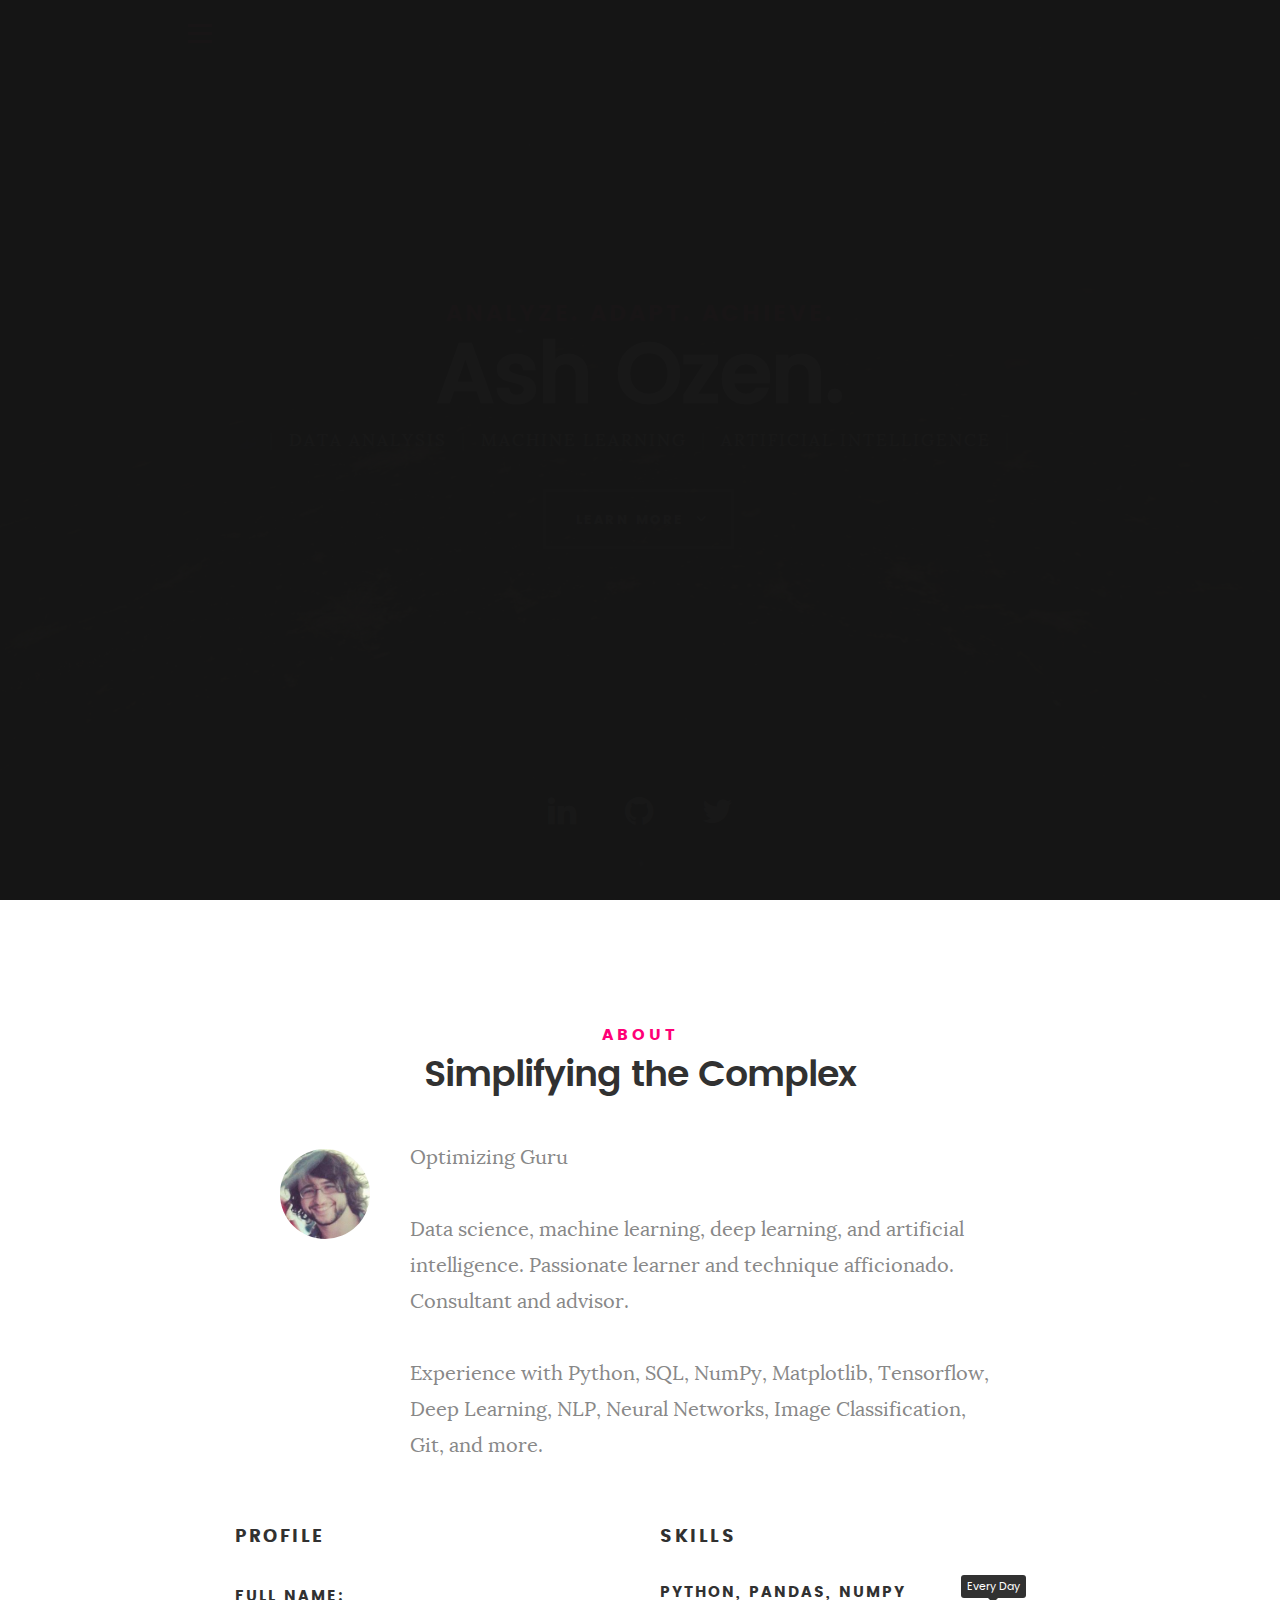
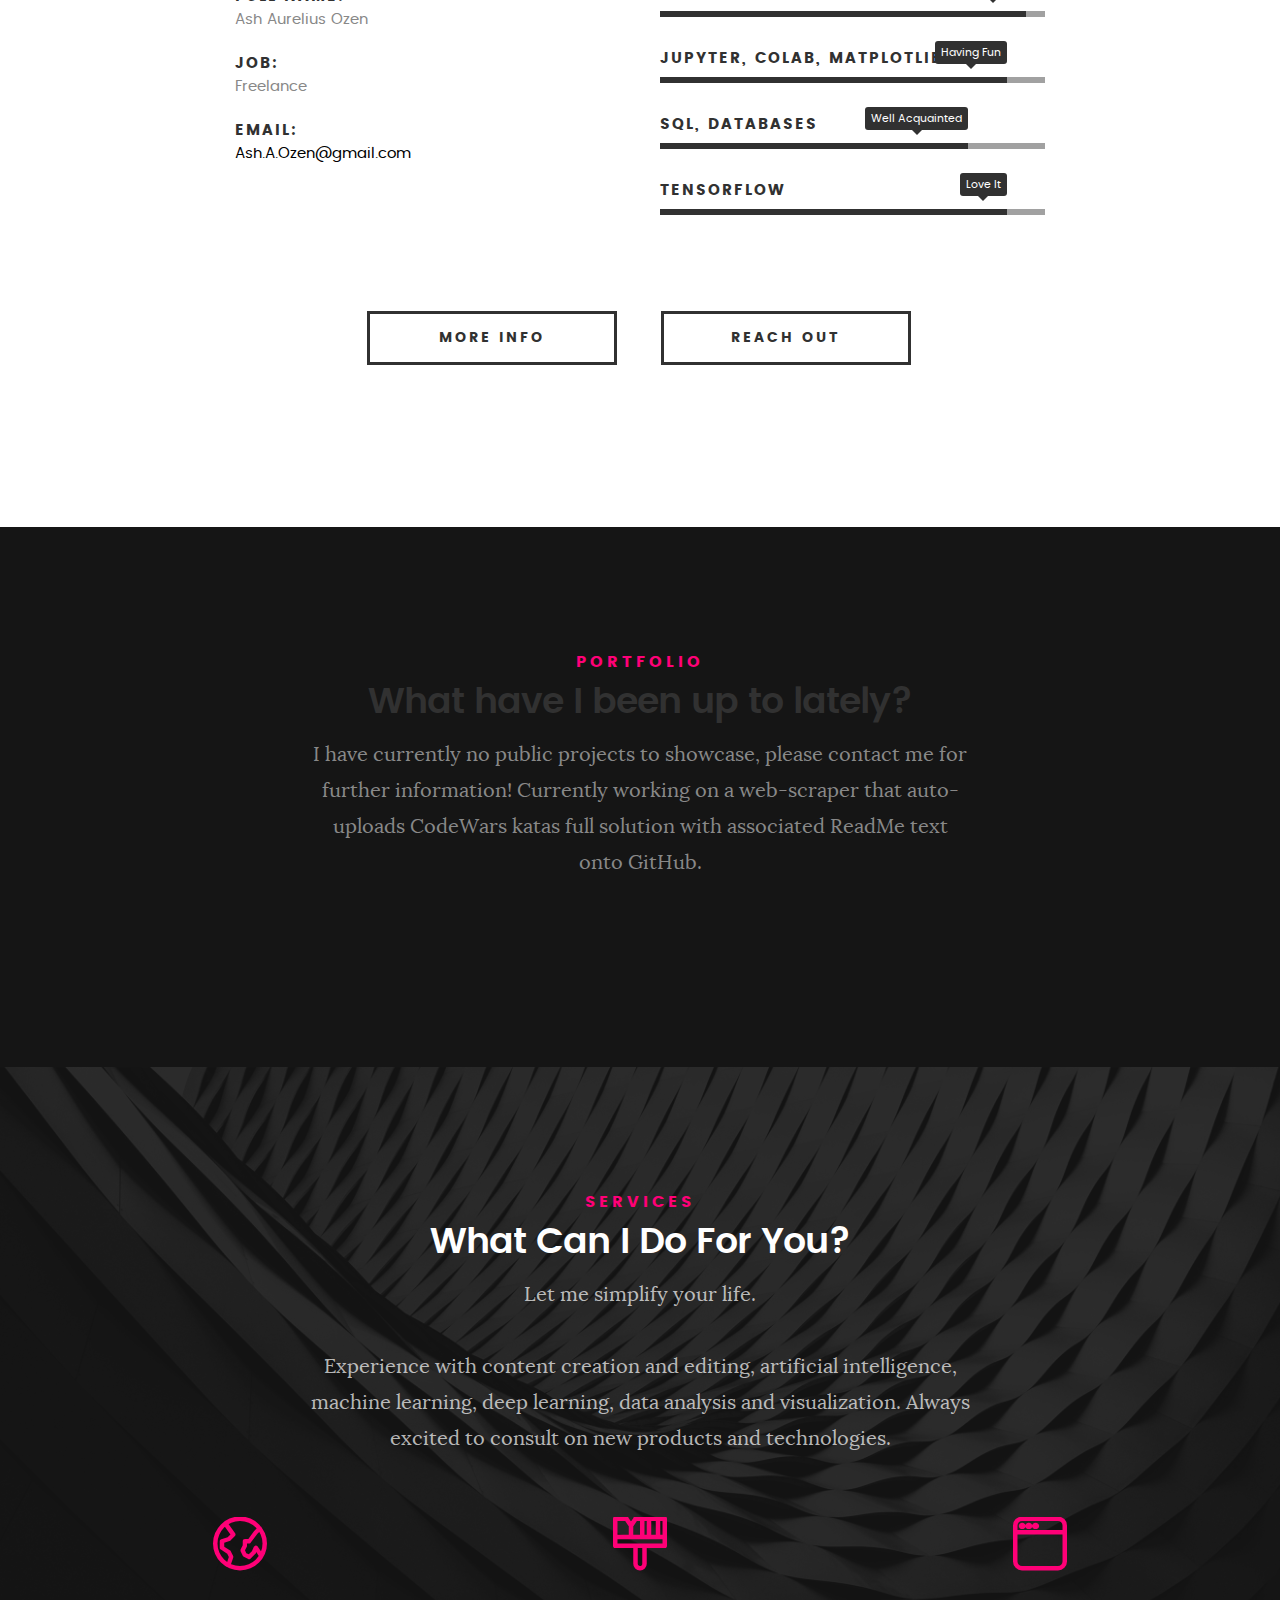
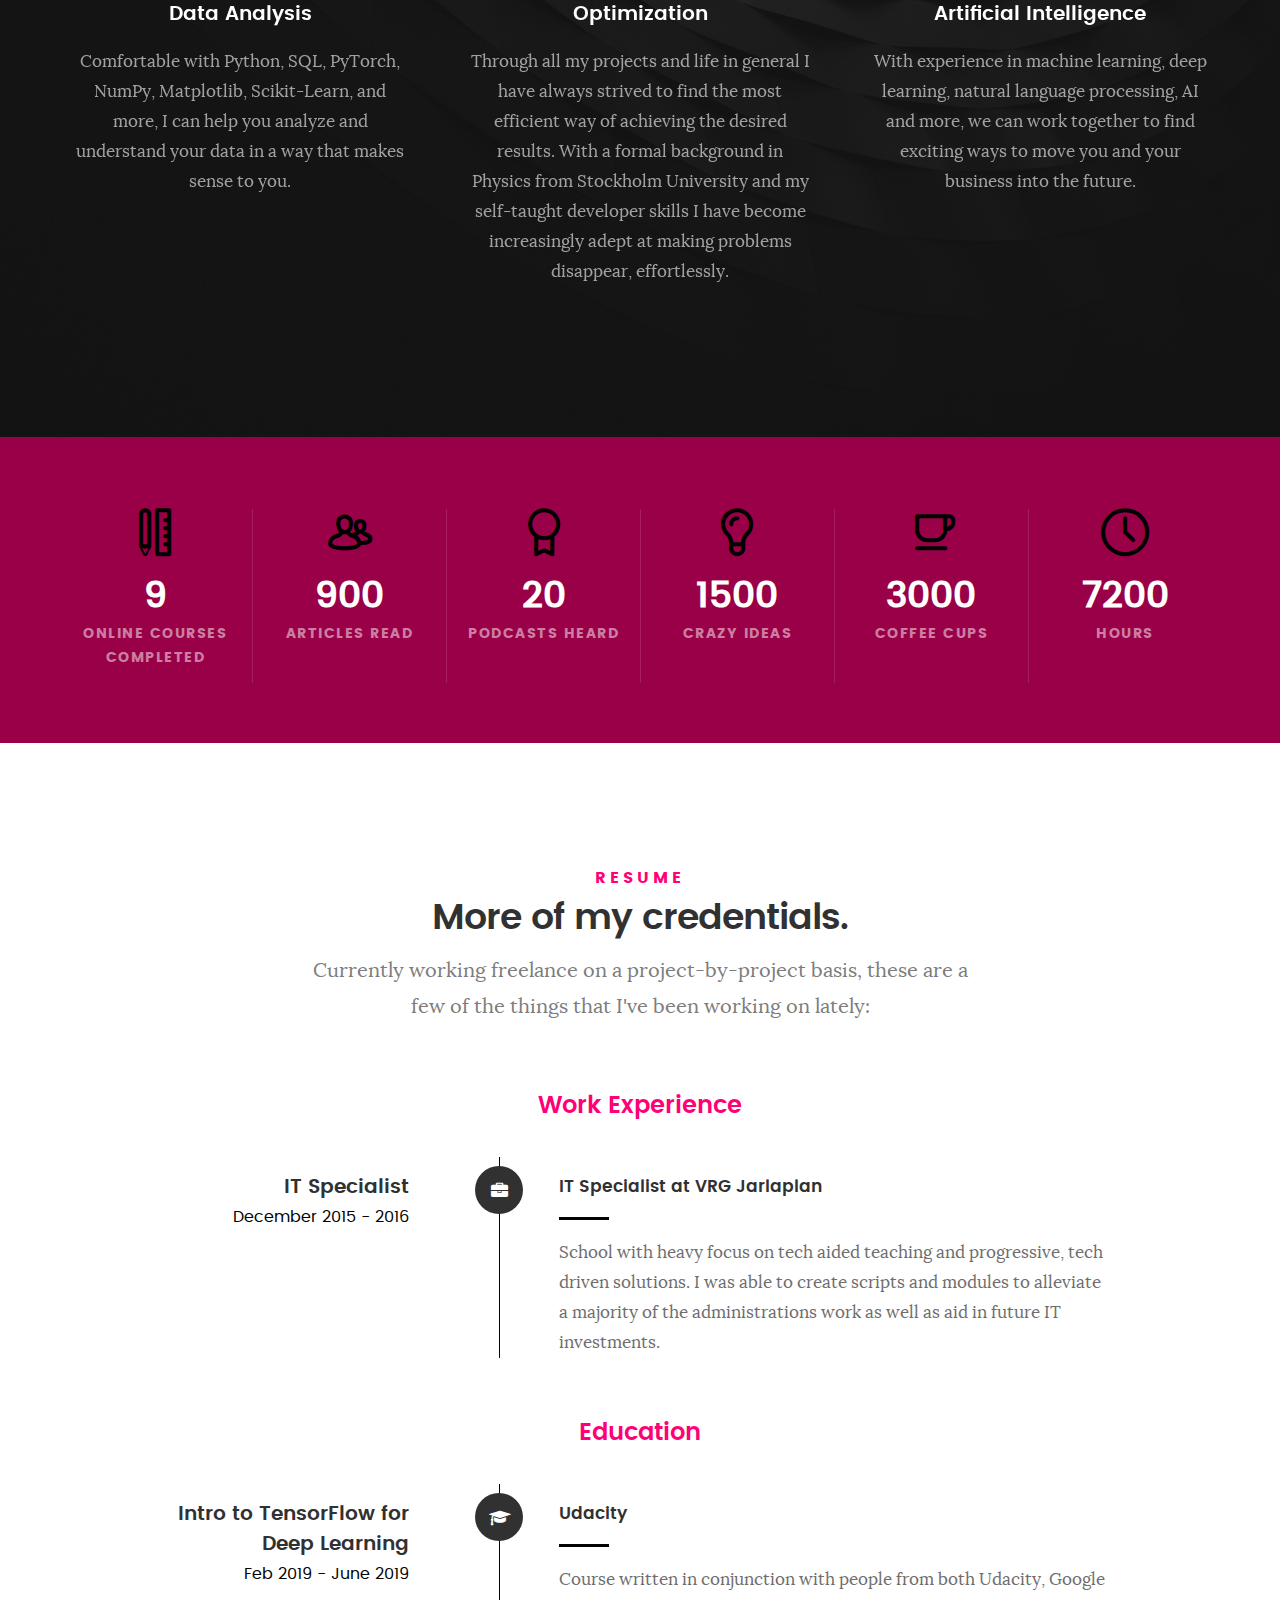
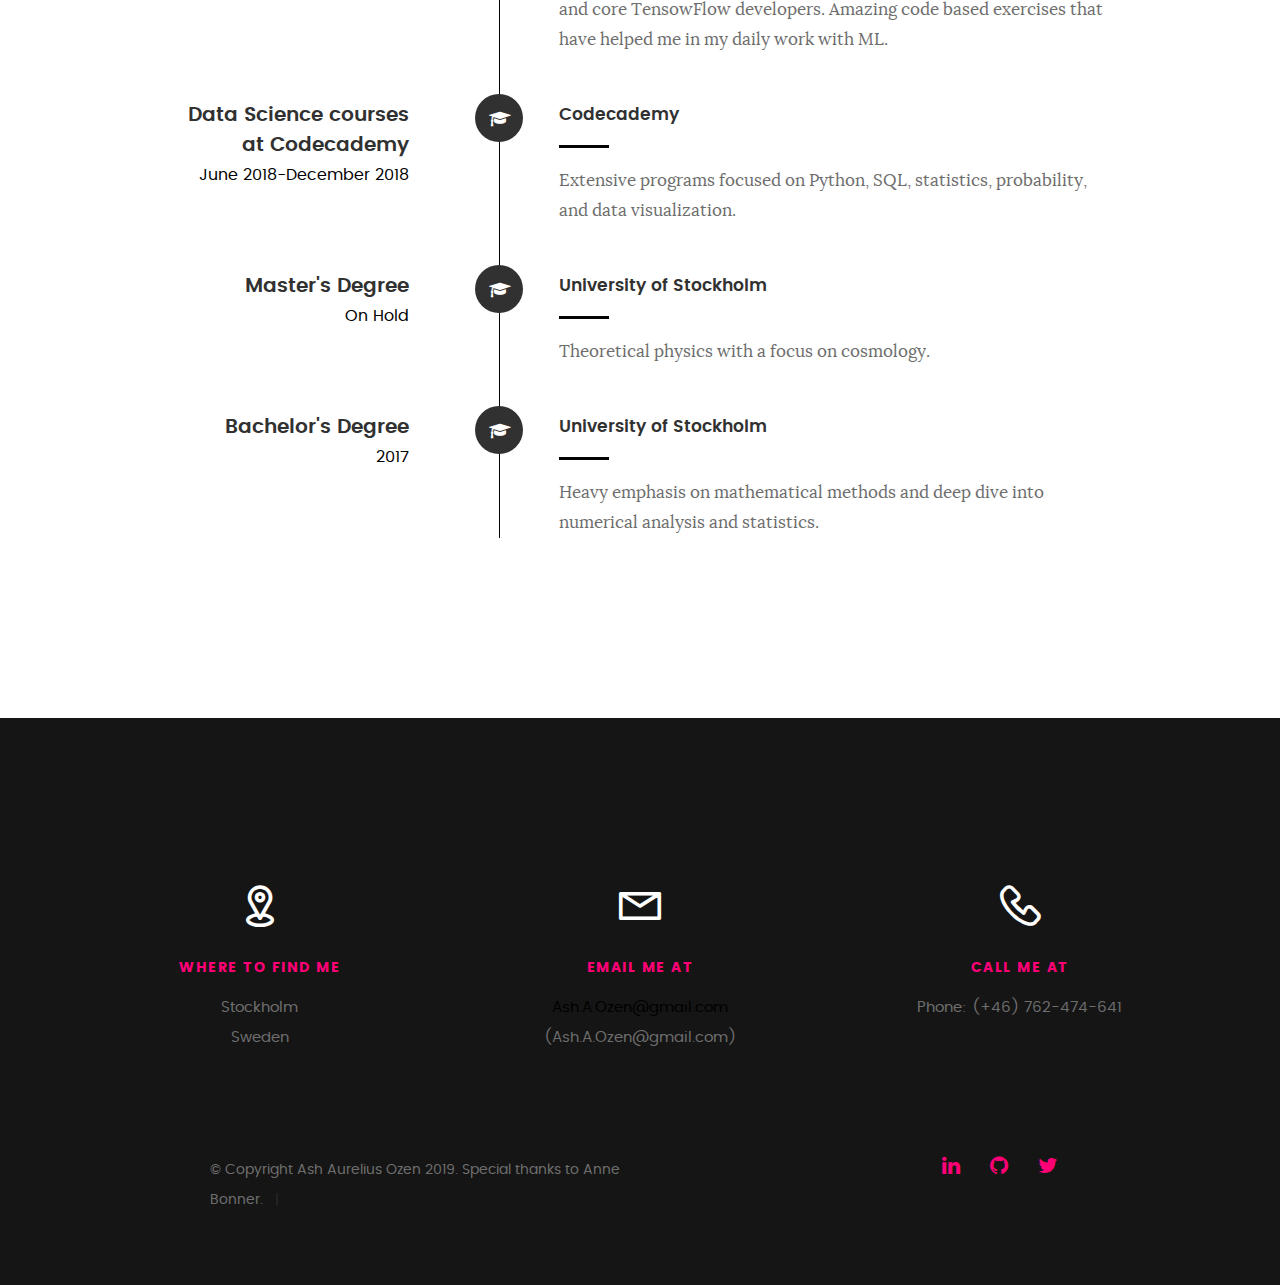
==== commit 21e3602e: "Fix a spelling error" ====
--- a/index.html
+++ b/index.html
@@ -278,7 +278,7 @@
 							most efficient way of achieving the desired results.
 							With a formal background in Physics from Stockholm University and my self-taught developer
 							skills I have become increasingly adept at making
-							problems dissapear, effortlessly.
+							problems disappear, effortlessly.
 						</p>
 
 					</div>
